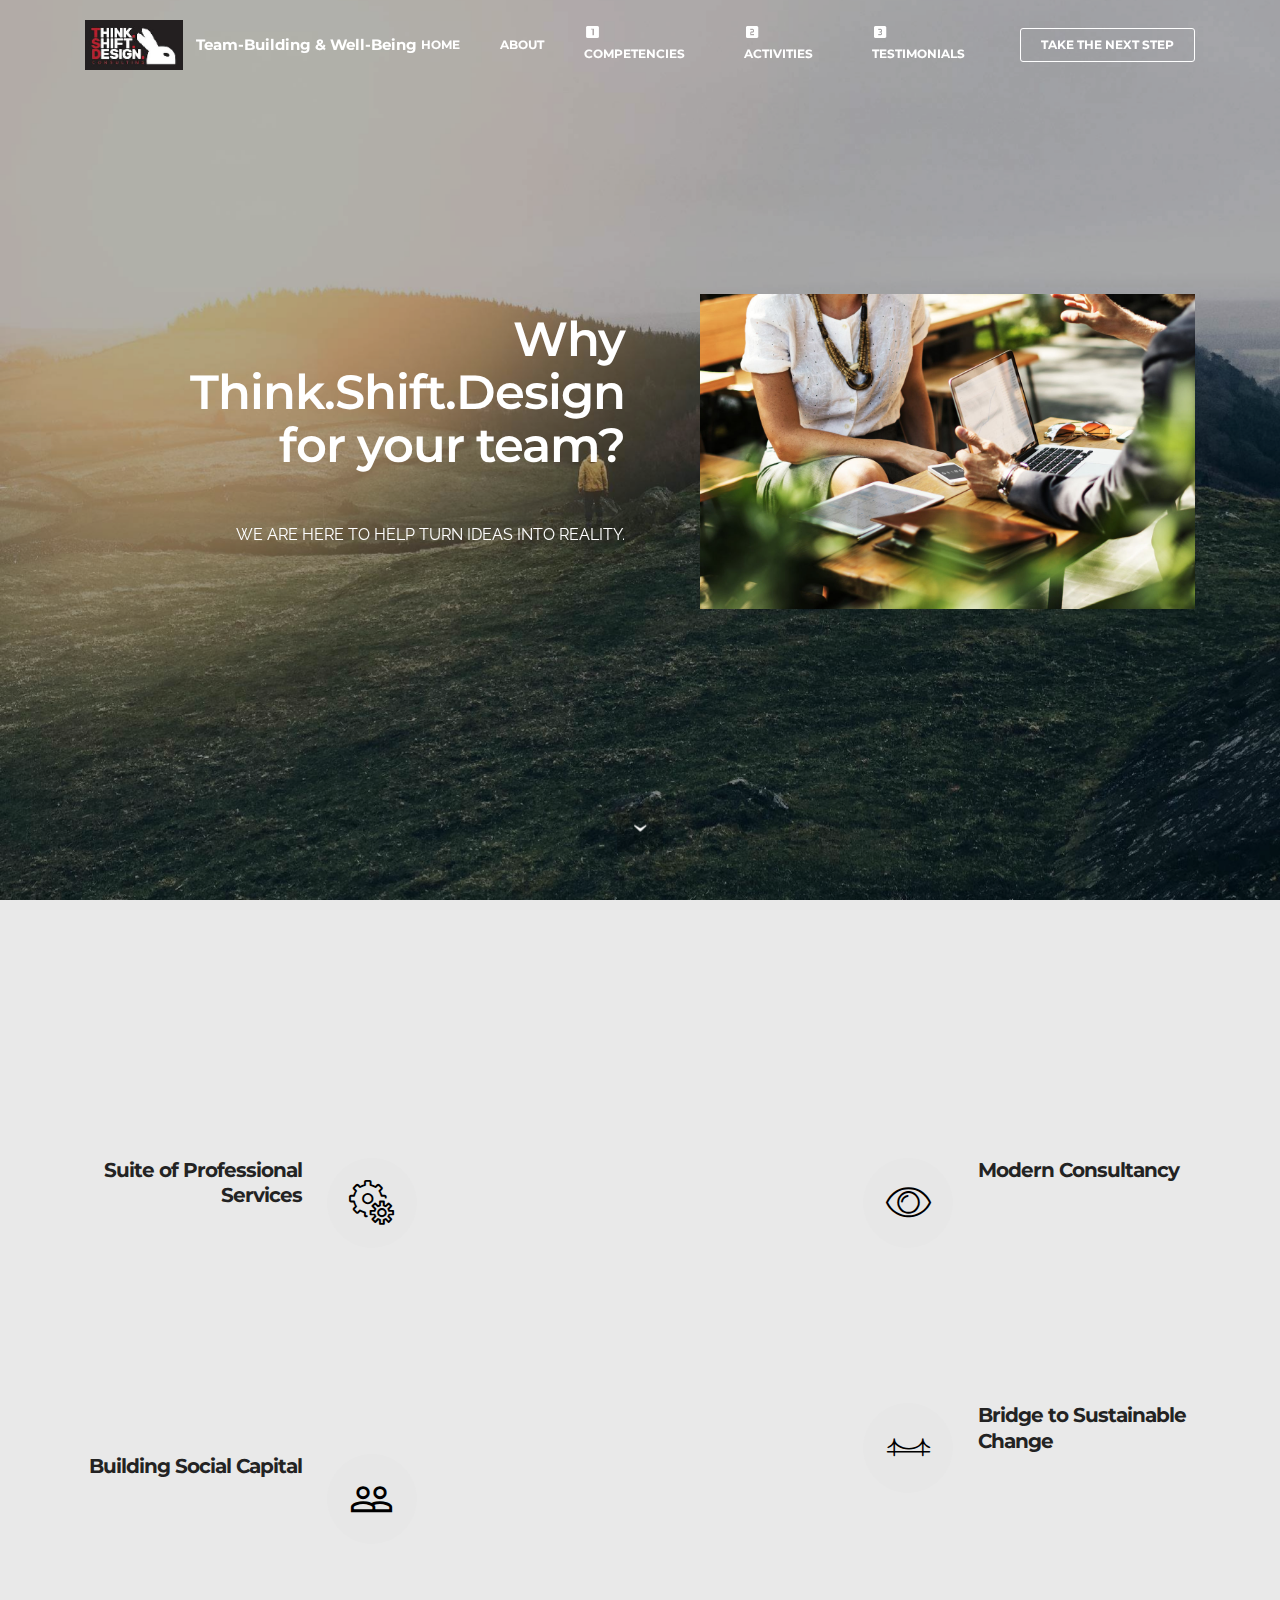
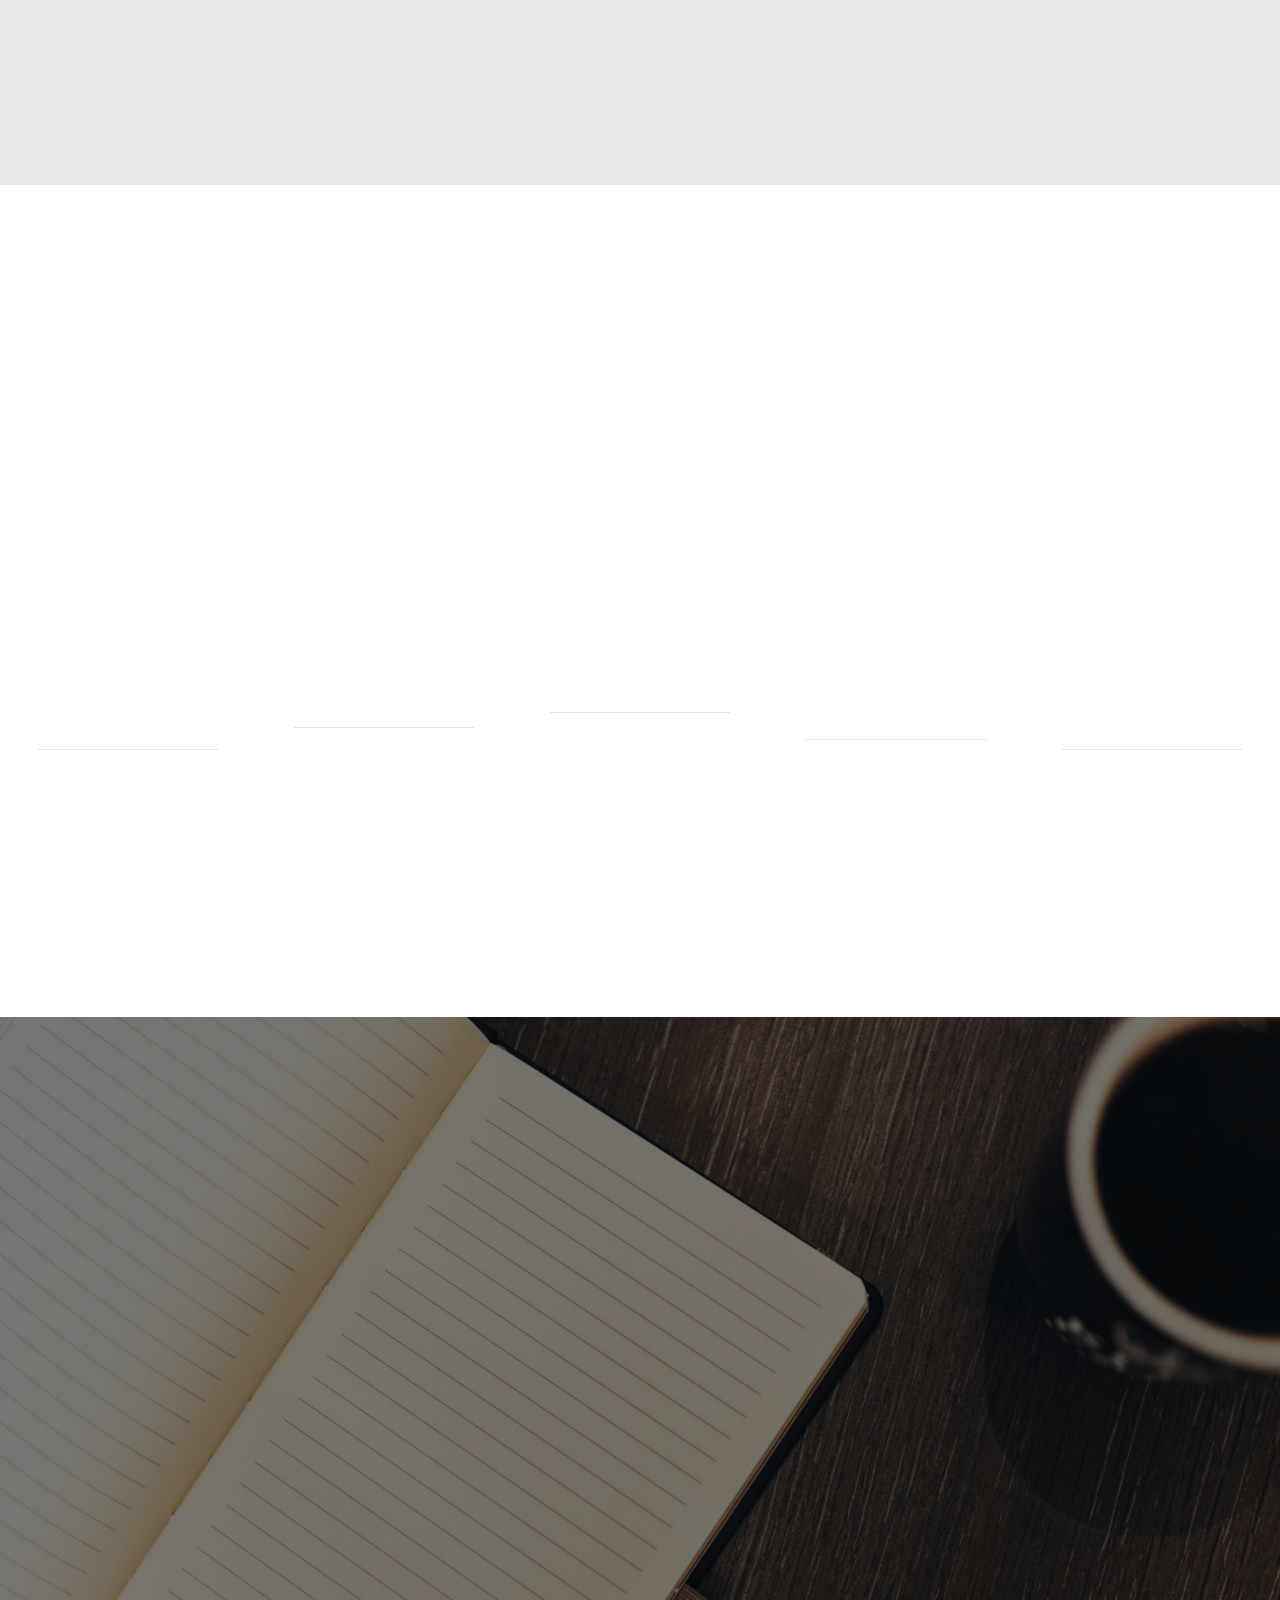
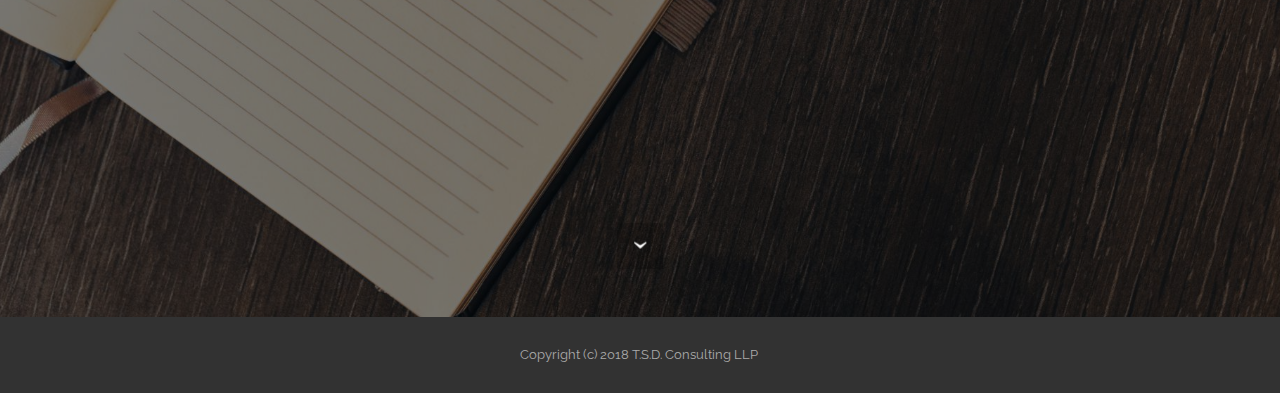
==== about.html @ 6da204c2 "First Draft" ====
<!DOCTYPE html>
<html >
<head>
  <!-- Site made with Mobirise Website Builder v4.8.1, https://mobirise.com -->
  <meta charset="UTF-8">
  <meta http-equiv="X-UA-Compatible" content="IE=edge">
  <meta name="generator" content="Mobirise v4.8.1, mobirise.com">
  <meta name="viewport" content="width=device-width, initial-scale=1, minimum-scale=1">
  <link rel="shortcut icon" href="assets/images/tsd-logo-06-black-251x128.jpg" type="image/x-icon">
  <meta name="description" content="Web Page Generator Description">
  <title>About</title>
  <link rel="stylesheet" href="https://fonts.googleapis.com/css?family=Montserrat:400,700">
  <link rel="stylesheet" href="https://fonts.googleapis.com/css?family=Raleway:100,100i,200,200i,300,300i,400,400i,500,500i,600,600i,700,700i,800,800i,900,900i">
  <link rel="stylesheet" href="https://fonts.googleapis.com/css?family=Lora:400,700,400italic,700italic&subset=latin">
  <link rel="stylesheet" href="assets/icons-mind/style.css">
  <link rel="stylesheet" href="assets/bootstrap-material-design-font/css/material.css">
  <link rel="stylesheet" href="assets/web/assets/mobirise-icons/mobirise-icons.css">
  <link rel="stylesheet" href="assets/tether/tether.min.css">
  <link rel="stylesheet" href="assets/bootstrap/css/bootstrap.min.css">
  <link rel="stylesheet" href="assets/animate.css/animate.min.css">
  <link rel="stylesheet" href="assets/socicon/css/styles.css">
  <link rel="stylesheet" href="assets/dropdown/css/style.css">
  <link rel="stylesheet" href="assets/mobirise3-blocks-plugin/css/style.css">
  <link rel="stylesheet" href="assets/theme/css/style.css">
  <link rel="stylesheet" href="assets/mobirise/css/mbr-additional.css" type="text/css">
  
  
  
</head>
<body>

<!-- Google Analytics -->
<script>
  (function(i,s,o,g,r,a,m){i['GoogleAnalyticsObject']=r;i[r]=i[r]||function(){
  (i[r].q=i[r].q||[]).push(arguments)},i[r].l=1*new Date();a=s.createElement(o),
  m=s.getElementsByTagName(o)[0];a.async=1;a.src=g;m.parentNode.insertBefore(a,m)
  })(window,document,'script','https://www.google-analytics.com/analytics.js','ga');

  ga('create', 'UA-85446248-3', 'auto');
  ga('send', 'pageview');

</script>
<!-- /Google Analytics -->


  <section id="menu-18" data-rv-view="54">

    <nav class="navbar navbar-dropdown transparent navbar-fixed-top bg-color">
        <div class="container">

            <div class="mbr-table">
                <div class="mbr-table-cell">

                    <div class="navbar-brand">
                        <a href="http://www.thinkshiftdesign.com" target="_blank" class="navbar-logo"><img src="assets/images/tsd-logo-06-black-251x128.jpg" alt="Mobirise"></a>
                        <a class="navbar-caption" href="http://www.thinkshiftdesign.com" target="_blank">Team-Building &amp; Well-Being</a>
                    </div>

                </div>
                <div class="mbr-table-cell">

                    <button class="navbar-toggler pull-xs-right hidden-md-up" type="button" data-toggle="collapse" data-target="#exCollapsingNavbar">
                        <div class="hamburger-icon"></div>
                    </button>

                    <ul class="nav-dropdown collapse pull-xs-right nav navbar-nav navbar-toggleable-sm" id="exCollapsingNavbar"><li class="nav-item"><a class="nav-link link" href="index.html#content8-0">HOME</a></li><li class="nav-item"><a class="nav-link link" href="index.html#msg-box3-6" aria-expanded="false">ABOUT</a></li><li class="nav-item dropdown"><a class="nav-link link" href="index.html#header3-2" aria-expanded="false"><span class="mdi-image-looks-one mbr-iconfont mbr-iconfont-btn"></span>COMPETENCIES</a></li><li class="nav-item"><a class="nav-link link" href="index.html#msg-box3-6" aria-expanded="false"><span class="mdi-image-looks-two mbr-iconfont mbr-iconfont-btn"></span>ACTIVITIES</a></li><li class="nav-item"><a class="nav-link link" href="page5.html" aria-expanded="false"><span class="mdi-image-looks-3 mbr-iconfont mbr-iconfont-btn"></span>TESTIMONIALS</a></li><li class="nav-item nav-btn"><a class="nav-link btn btn-white btn-white-outline" href="index.html#form1-7">TAKE THE NEXT STEP</a></li></ul>
                    <button hidden="" class="navbar-toggler navbar-close" type="button" data-toggle="collapse" data-target="#exCollapsingNavbar">
                        <div class="close-icon"></div>
                    </button>

                </div>
            </div>

        </div>
    </nav>

</section>

<section class="engine"><a href="https://mobiri.se/j">website templates</a></section><section class="mbr-section mbr-section-hero mbr-section-full header2 mbr-parallax-background mbr-after-navbar" id="header2-1m" data-rv-view="33" style="background-image: url(assets/images/landscape.jpg);">

    <div class="mbr-overlay" style="opacity: 0.3; background-color: rgb(0, 0, 0);">
    </div>

    <div class="mbr-table mbr-table-full">
        <div class="mbr-table-cell">

            <div class="container">
                <div class="mbr-section row">
                    <div class="mbr-table-md-up">
                        
                        
                        

                        <div class="mbr-table-cell col-md-5 content-size text-xs-center text-md-right">

                            <h3 class="mbr-section-title display-2">Why Think.Shift.Design <br>for your team?</h3>

                            <div class="mbr-section-text">
                                <p><br>WE ARE HERE TO HELP TURN IDEAS INTO REALITY.<br><br></p>
                            </div>

                            

                        </div>
                        <div class="mbr-table-cell mbr-valign-top mbr-left-padding-md-up col-md-7 image-size" style="width: 50%;">
                            <div class="mbr-figure"><img src="assets/images/mbr-1400x890.jpg"></div>
                        </div>

                    </div>
                </div>
            </div>

        </div>
    </div>

    <div class="mbr-arrow mbr-arrow-floating hidden-sm-down" aria-hidden="true"><a href="#extFeatures8-1j"><i class="mbr-arrow-icon"></i></a></div>

</section>

<section class="mbr-cards features6 icons mbr-section" id="extFeatures8-1j" data-rv-view="36" style="background-color: rgb(233, 233, 233); padding-top: 120px; padding-bottom: 120px;">

    

    <div class="mbr-section mbr-section-nopadding">
        <div class="container">
            <div class="row">
                <div class="col-xs-12 text-xs-center">

                    <h3 class="mbr-section-title display-2">Who We Are and What We Do</h3>

                    

                </div>
            </div>
        </div>
    </div>


    <div class="icon-features">
        <div class="features6-container container">
            <div class="features-left col-xl-4">

                <div class="features-box">
                    <div class="content">

                        <div class="feature-title">Suite of Professional Services</div>

                        <small class="feature-subtitle">Creative and intelligent solutions</small>

                        <p class="description">From corporate training to project management to speaking engagements to advisory services to team building days, we're here to work with you to create the right environment for positive change.&nbsp;</p>

                    </div>

                    <div class="icon-right"><span class="mbri-setting mbr-iconfont-features6" style="color: rgb(0, 0, 0);"></span></div>

                </div>

                <div class="features-box last">
                    <div class="content">

                        <div class="feature-title">Building Social Capital</div>

                        <small class="feature-subtitle">Collective wisdom begets success</small>

                        <p class="description">People are any team's best resource, and we champion team competencies by crowd-sourcing thinker-practitioners and subject matter expoerts across disciplines to provide clients with the best experience.</p>

                    </div>
                    <div class="icon-right"><span class="mdi-social-people-outline mbr-iconfont-features6" style="color: rgb(0, 0, 0);"></span></div>

                </div>

            </div>


            <div class="col-xl-4 image"><img src="assets/images/mbr-1920x1376.jpg" class="central-image"></div>


            <div class="features-right col-xl-4">

                <div class="features-box">

                    <div class="icon-left"><span class="mbri-preview mbr-iconfont-features6" style="color: rgb(0, 0, 0);"></span></div>

                    <div class="content">

                        <div class="feature-title">Modern Consultancy</div>

                        <small class="feature-subtitle">We do it differently (and better).</small>

                        <p class="description">We combine project management with subject matter mastery, co-operative principles and a unique perspective that produces flexible, synergystic, out-of-the-box problem solving.&nbsp;</p>

                    </div>
                </div>

                <div class="features-box last">

                    <div class="icon-left"><span class="imind-bridge mbr-iconfont-features6" style="color: rgb(0, 0, 0);"></span></div>

                    <div class="content">

                        <div class="feature-title">Bridge to Sustainable Change</div>

                        <small class="feature-subtitle">Designing and Embracing the future</small>

                        <p class="description">We help clients identify what needs to be improved, ready the team for what lies ahead, guide the team through the journey, and equip stakeholders with skills to continue hitting targets and making meaning.</p>

                    </div>
                </div>

            </div>
        </div>
    </div>
</section>

<section class="mbr-cards mbr-section extFeatures" id="extFeatures9-1i" data-rv-view="41" style="background-color: rgb(255, 255, 255); padding-top: 80px; padding-bottom: 80px;">

    

    <div class="mbr-section mbr-section-nopadding">
        <div class="container">
            <div class="row">
                <div class="col-xs-12 text-xs-center title-wrap">

                    <h3 class="mbr-section-title display-2">OUR TEAM</h3>

                    <small class="mbr-section-subtitle">Our facilitators are experienced, confident, empathetic and ready to build a genuine connection with your team.<br>P.S. They do both fun and serious!</small>

                </div>
            </div>
        </div>
    </div>

    <div class="mbr-cards-row row">
        <div class="mbr-cards-col col-xs-12 col-lg-2">
            <div class="container">
                <div class="card cart-block">
                    <div class="feature-img"><img src="assets/images/mbr-1-600x600.jpg" class="card-img-top"></div>
                    <div class="card-block">
                       <h4 class="feature-title">Joshua Wong</h4>
                       <h5 class="feature-subtitle">People Energiser</h5>
                       <div class="delimiter"></div>
                       <p class="feature-text">Joshua enjoys coffee and genuine interaction, and spends much of his time helping others communicate and create better. He believes that every team has potential just waiting to be unlocked and realised.&nbsp;</p>
                       
                    </div>
                </div>
            </div>
        </div>
        <div class="mbr-cards-col col-xs-12 col-lg-2">
            <div class="container">
                <div class="card cart-block">
                    <div class="feature-img"><img src="assets/images/mbr-600x483.jpg" class="card-img-top"></div>
                    <div class="card-block">
                        <h4 class="feature-title">Aldrin Tee</h4>
                        <h5 class="feature-subtitle">Ideas Man</h5>
                       <div class="delimiter"></div>
                        <p class="feature-text">Aldrin is a serial entrepreneur with diverse interests in OD and PD, carpentry, sailing and IT. He is our go-to man for strategic plans and zany ideas that will ensure your team building event is a success.</p>
                        
                    </div>
                </div>
            </div>
        </div>
        <div class="mbr-cards-col col-xs-12 col-lg-2">
            <div class="container">
                    <div class="card cart-block">
                        <div class="feature-img"><img src="assets/images/mbr-600x399.jpg" class="card-img-top"></div>
                        <div class="card-block">
                            <h4 class="feature-title">Tom Lim</h4>
                            <h5 class="feature-subtitle">Training Guru</h5>
                       <div class="delimiter"></div>
                            <p class="feature-text">Tom brings to the table his professionalism, dedication and gungho attitude. His deep and broad training experiences and qualifications means your team's journey is guaranteed to be memorable and filled with takeaways.&nbsp;</p>
                            
                        </div>
                    </div>
                </div>
        </div>
        <div class="mbr-cards-col col-xs-12 col-lg-2">
            <div class="container">
                <div class="card cart-block">
                    <div class="feature-img"><img src="assets/images/mbr-600x544.jpg" class="card-img-top"></div>
                    <div class="card-block">
                        <h4 class="feature-title">Nicole Q</h4>
                        <h5 class="feature-subtitle">Can-do Wizard</h5>
                       <div class="delimiter"></div>
                        <p class="feature-text">Nicole loves learning, and has interests in almost every field under the sun. She brings a unique sense of humour and perspective to team building, Ask her about coding, baking or curriculum planning.&nbsp;</p>
                        
                    </div>
                </div>
            </div>
        </div>
        <div class="mbr-cards-col col-xs-12 col-lg-2">
            <div class="container">
                <div class="card cart-block">
                    <div class="feature-img"><img src="assets/images/mbr-600x600.jpg" class="card-img-top"></div>
                    <div class="card-block">
                        <h4 class="feature-title">Li Neng</h4>
                        <h5 class="feature-subtitle">Happiness Designer</h5>
                       <div class="delimiter"></div>
                        <p class="feature-text">Li Neng enjoys working with all age groups in the field of creative arts and communication. She is a widely-travelled problem-solver who is continually inspired to build richer, more positive teams and tribes.&nbsp;</p>
                        
                    </div>
                </div>
            </div>
        </div>
        
    </div>
</section>

<section class="mbr-section mbr-section-hero mbr-section-full extHeader9" id="extHeader9-1k" data-rv-view="44" style="background-image: url(assets/images/img-extheader9-bg.jpg);">

    <div class="mbr-overlay" style="opacity: 0.5; background-color: rgb(0, 0, 0);">
    </div>

    <div class="mbr-table mbr-table-full">
        <div class="mbr-table-cell">

            <div class="container">
                <div class="mbr-section row">
                    <div class="mbr-table-md-up">
                        
                        
                        

                        <div class="mbr-table-cell mbr-right-padding-md-up col-md-7 text-xs-center text-md-right">

                            <h3 class="mbr-section-title display-2">We'd Love to Help!</h3>

                            <div class="mbr-section-text lead">
                                <p>If you're looking for someone to plan, manage and faciliate your next team building event, you've come to the right place!<br> <br>Choose from our current line of products and services, or speak with us to customise events and activites that prefectly suit your organisation's needs. &nbsp;</p>
                            </div>

                            

                        </div>
                        <div class="form-table mbr-valign-top col-md-12  formblock" data-form-type="formoid">
                            <h4 class="mbr-section-title display-2 form-title">Contact Form</h4>
                            <div data-form-alert="true">
                                <div hidden="" data-form-alert-success="true" class="alert alert-form alert-success text-xs-center">Thanks for filling out form!</div>
                            </div>
                            <form action="https://mobirise.com/" method="post" data-form-title="We'd Love to Help!">
                                <input type="hidden" value="nyyBLgYYGBoz+dkImlyu3sWBK5vjXG/DRumCUt5zM+w+BLOO34mDGaEpWFwGjltIftYzLitSatugkrJlL3iXd/nAdMPHiyYQpkZZ3ECvTfB4MfdrilayfKIrTD6fg4jX" data-form-email="true">

                                    <div class="col-xs-12">
                                         <input type="text" class="form-control" name="name" required="" data-form-field="Name" placeholder="Name*">
                                    </div>

                                    <div class="col-xs-12"> 
                                         <input type="text" class="form-control" name="email" required="" data-form-field="Email" placeholder="Email*">    
                                    </div>

                                    <div class="col-xs-12">
                                         <input type="text" class="form-control" name="phone" required="" data-form-field="Phone" placeholder="Phone*">
                                    </div>

                                    <div class="col-xs-12">
                                        <textarea class="form-control" name="message" rows="7" data-form-field="Message" style="resize:none" placeholder="Message"></textarea>
                                    </div>
                                <div class="col-xs-12" style="margin-top: 10px; text-align: center"><button type="submit" class="btn btn-primary">GET IN TOUCH!</button></div>
                                <div><p class="display-2 form-subtitle">Thank you for your message, our team will contact you shortly.&nbsp;</p></div>
                            <span class="gdpr-block covert"><label><input type="checkbox" name="gdpr" id="gdpr-input" required="">By continiung you agree to our <a href="terms.html">Terms of Service</a> and <a href="policy.html">Privacy Policy</a>.</label></span></form>
                        </div>

                    </div>
                </div>
            </div>

        </div>
    </div>

    <div class="mbr-arrow mbr-arrow-floating hidden-sm-down" aria-hidden="true"><a href="#next"><i class="mbr-arrow-icon"></i></a></div>

</section>

<footer class="mbr-small-footer mbr-section mbr-section-nopadding" id="footer1-1f" data-rv-view="39" style="background-color: rgb(50, 50, 50); padding-top: 1.75rem; padding-bottom: 1.75rem;">
    
    <div class="container text-xs-center">
        <p>Copyright (c) 2018 T.S.D. Consulting LLP&nbsp;</p>
    </div>
</footer>


  <script src="assets/web/assets/jquery/jquery.min.js"></script>
  <script src="assets/tether/tether.min.js"></script>
  <script src="assets/bootstrap/js/bootstrap.min.js"></script>
  <script src="assets/viewport-checker/jquery.viewportchecker.js"></script>
  <script src="assets/dropdown/js/script.min.js"></script>
  <script src="assets/touch-swipe/jquery.touch-swipe.min.js"></script>
  <script src="assets/smooth-scroll/smooth-scroll.js"></script>
  <script src="assets/jarallax/jarallax.js"></script>
  <script src="assets/mobirise3-blocks-plugin/js/script.js"></script>
  <script src="assets/theme/js/script.js"></script>
  <script src="assets/formoid/formoid.min.js"></script>
  
  
  <input name="animation" type="hidden">
  </body>
</html>
---- assets/icons-mind/style.css ----
@font-face {
	font-family: 'iconsMind';
	src:url('fonts/icon-mind.eot?-rdmvgc');
	src:url('fonts/icons-mind.eot?#iefix-rdmvgc') format('embedded-opentype'),
		url('fonts/icons-mind.woff?-rdmvgc') format('woff'),
		url('fonts/icons-mind.ttf?-rdmvgc') format('truetype'),
		url('fonts/icons-mind.svg?-rdmvgc#icons-mind') format('svg');
	font-weight: normal;
	font-style: normal;
}

[class^="imind-"], [class*=" imind-"] {
	font-family: 'iconsMind' !important;
	speak: none;
	font-style: normal;
	font-weight: normal;
	font-variant: normal;
	text-transform: none;
	line-height: 1;

	/* Better Font Rendering =========== */
	-webkit-font-smoothing: antialiased;
	-moz-osx-font-smoothing: grayscale;
}

.imind-a-z:before {
	content: "\e600";
}
.imind-aa:before {
	content: "\e601";
}
.imind-add-bag:before {
	content: "\e602";
}
.imind-add-basket:before {
	content: "\e603";
}
.imind-add-cart:before {
	content: "\e604";
}
.imind-add-file:before {
	content: "\e605";
}
.imind-add-spaceafterparagraph:before {
	content: "\e606";
}
.imind-add-spacebeforeparagraph:before {
	content: "\e607";
}
.imind-add-user:before {
	content: "\e608";
}
.imind-add-userstar:before {
	content: "\e609";
}
.imind-add-window:before {
	content: "\e60a";
}
.imind-add:before {
	content: "\e60b";
}
.imind-address-book:before {
	content: "\e60c";
}
.imind-address-book2:before {
	content: "\e60d";
}
.imind-administrator:before {
	content: "\e60e";
}
.imind-aerobics-2:before {
	content: "\e60f";
}
.imind-aerobics-3:before {
	content: "\e610";
}
.imind-aerobics:before {
	content: "\e611";
}
.imind-affiliate:before {
	content: "\e612";
}
.imind-aim:before {
	content: "\e613";
}
.imind-air-balloon:before {
	content: "\e614";
}
.imind-airbrush:before {
	content: "\e615";
}
.imind-airship:before {
	content: "\e616";
}
.imind-alarm-clock:before {
	content: "\e617";
}
.imind-alarm-clock2:before {
	content: "\e618";
}
.imind-alarm:before {
	content: "\e619";
}
.imind-alien-2:before {
	content: "\e61a";
}
.imind-alien:before {
	content: "\e61b";
}
.imind-aligator:before {
	content: "\e61c";
}
.imind-align-center:before {
	content: "\e61d";
}
.imind-align-justifyall:before {
	content: "\e61e";
}
.imind-align-justifycenter:before {
	content: "\e61f";
}
.imind-align-justifyleft:before {
	content: "\e620";
}
.imind-align-justifyright:before {
	content: "\e621";
}
.imind-align-left:before {
	content: "\e622";
}
.imind-align-right:before {
	content: "\e623";
}
.imind-alpha:before {
	content: "\e624";
}
.imind-ambulance:before {
	content: "\e625";
}
.imind-amx:before {
	content: "\e626";
}
.imind-anchor-2:before {
	content: "\e627";
}
.imind-anchor:before {
	content: "\e628";
}
.imind-android-store:before {
	content: "\e629";
}
.imind-android:before {
	content: "\e62a";
}
.imind-angel-smiley:before {
	content: "\e62b";
}
.imind-angel:before {
	content: "\e62c";
}
.imind-angry:before {
	content: "\e62d";
}
.imind-apple-bite:before {
	content: "\e62e";
}
.imind-apple-store:before {
	content: "\e62f";
}
.imind-apple:before {
	content: "\e630";
}
.imind-approved-window:before {
	content: "\e631";
}
.imind-aquarius-2:before {
	content: "\e632";
}
.imind-aquarius:before {
	content: "\e633";
}
.imind-archery-2:before {
	content: "\e634";
}
.imind-archery:before {
	content: "\e635";
}
.imind-argentina:before {
	content: "\e636";
}
.imind-aries-2:before {
	content: "\e637";
}
.imind-aries:before {
	content: "\e638";
}
.imind-army-key:before {
	content: "\e639";
}
.imind-arrow-around:before {
	content: "\e63a";
}
.imind-arrow-back3:before {
	content: "\e63b";
}
.imind-arrow-back:before {
	content: "\e63c";
}
.imind-arrow-back2:before {
	content: "\e63d";
}
.imind-arrow-barrier:before {
	content: "\e63e";
}
.imind-arrow-circle:before {
	content: "\e63f";
}
.imind-arrow-cross:before {
	content: "\e640";
}
.imind-arrow-down:before {
	content: "\e641";
}
.imind-arrow-down2:before {
	content: "\e642";
}
.imind-arrow-down3:before {
	content: "\e643";
}
.imind-arrow-downincircle:before {
	content: "\e644";
}
.imind-arrow-fork:before {
	content: "\e645";
}
.imind-arrow-forward:before {
	content: "\e646";
}
.imind-arrow-forward2:before {
	content: "\e647";
}
.imind-arrow-from:before {
	content: "\e648";
}
.imind-arrow-inside:before {
	content: "\e649";
}
.imind-arrow-inside45:before {
	content: "\e64a";
}
.imind-arrow-insidegap:before {
	content: "\e64b";
}
.imind-arrow-insidegap45:before {
	content: "\e64c";
}
.imind-arrow-into:before {
	content: "\e64d";
}
.imind-arrow-join:before {
	content: "\e64e";
}
.imind-arrow-junction:before {
	content: "\e64f";
}
.imind-arrow-left:before {
	content: "\e650";
}
.imind-arrow-left2:before {
	content: "\e651";
}
.imind-arrow-leftincircle:before {
	content: "\e652";
}
.imind-arrow-loop:before {
	content: "\e653";
}
.imind-arrow-merge:before {
	content: "\e654";
}
.imind-arrow-mix:before {
	content: "\e655";
}
.imind-arrow-next:before {
	content: "\e656";
}
.imind-arrow-outleft:before {
	content: "\e657";
}
.imind-arrow-outright:before {
	content: "\e658";
}
.imind-arrow-outside:before {
	content: "\e659";
}
.imind-arrow-outside45:before {
	content: "\e65a";
}
.imind-arrow-outsidegap:before {
	content: "\e65b";
}
.imind-arrow-outsidegap45:before {
	content: "\e65c";
}
.imind-arrow-over:before {
	content: "\e65d";
}
.imind-arrow-refresh:before {
	content: "\e65e";
}
.imind-arrow-refresh2:before {
	content: "\e65f";
}
.imind-arrow-right:before {
	content: "\e660";
}
.imind-arrow-right2:before {
	content: "\e661";
}
.imind-arrow-rightincircle:before {
	content: "\e662";
}
.imind-arrow-shuffle:before {
	content: "\e663";
}
.imind-arrow-squiggly:before {
	content: "\e664";
}
.imind-arrow-through:before {
	content: "\e665";
}
.imind-arrow-to:before {
	content: "\e666";
}
.imind-arrow-turnleft:before {
	content: "\e667";
}
.imind-arrow-turnright:before {
	content: "\e668";
}
.imind-arrow-up:before {
	content: "\e669";
}
.imind-arrow-up2:before {
	content: "\e66a";
}
.imind-arrow-up3:before {
	content: "\e66b";
}
.imind-arrow-upincircle:before {
	content: "\e66c";
}
.imind-arrow-xleft:before {
	content: "\e66d";
}
.imind-arrow-xright:before {
	content: "\e66e";
}
.imind-ask:before {
	content: "\e66f";
}
.imind-assistant:before {
	content: "\e670";
}
.imind-astronaut:before {
	content: "\e671";
}
.imind-at-sign:before {
	content: "\e672";
}
.imind-atm:before {
	content: "\e673";
}
.imind-atom:before {
	content: "\e674";
}
.imind-audio:before {
	content: "\e675";
}
.imind-auto-flash:before {
	content: "\e676";
}
.imind-autumn:before {
	content: "\e677";
}
.imind-baby-clothes:before {
	content: "\e678";
}
.imind-baby-clothes2:before {
	content: "\e679";
}
.imind-baby-cry:before {
	content: "\e67a";
}
.imind-baby:before {
	content: "\e67b";
}
.imind-back2:before {
	content: "\e67c";
}
.imind-back-media:before {
	content: "\e67d";
}
.imind-back-music:before {
	content: "\e67e";
}
.imind-back:before {
	content: "\e67f";
}
.imind-background:before {
	content: "\e680";
}
.imind-bacteria:before {
	content: "\e681";
}
.imind-bag-coins:before {
	content: "\e682";
}
.imind-bag-items:before {
	content: "\e683";
}
.imind-bag-quantity:before {
	content: "\e684";
}
.imind-bag:before {
	content: "\e685";
}
.imind-bakelite:before {
	content: "\e686";
}
.imind-ballet-shoes:before {
	content: "\e687";
}
.imind-balloon:before {
	content: "\e688";
}
.imind-banana:before {
	content: "\e689";
}
.imind-band-aid:before {
	content: "\e68a";
}
.imind-bank:before {
	content: "\e68b";
}
.imind-bar-chart:before {
	content: "\e68c";
}
.imind-bar-chart2:before {
	content: "\e68d";
}
.imind-bar-chart3:before {
	content: "\e68e";
}
.imind-bar-chart4:before {
	content: "\e68f";
}
.imind-bar-chart5:before {
	content: "\e690";
}
.imind-bar-code:before {
	content: "\e691";
}
.imind-barricade-2:before {
	content: "\e692";
}
.imind-barricade:before {
	content: "\e693";
}
.imind-baseball:before {
	content: "\e694";
}
.imind-basket-ball:before {
	content: "\e695";
}
.imind-basket-coins:before {
	content: "\e696";
}
.imind-basket-items:before {
	content: "\e697";
}
.imind-basket-quantity:before {
	content: "\e698";
}
.imind-bat-2:before {
	content: "\e699";
}
.imind-bat:before {
	content: "\e69a";
}
.imind-bathrobe:before {
	content: "\e69b";
}
.imind-batman-mask:before {
	content: "\e69c";
}
.imind-battery-0:before {
	content: "\e69d";
}
.imind-battery-25:before {
	content: "\e69e";
}
.imind-battery-50:before {
	content: "\e69f";
}
.imind-battery-75:before {
	content: "\e6a0";
}
.imind-battery-100:before {
	content: "\e6a1";
}
.imind-battery-charge:before {
	content: "\e6a2";
}
.imind-bear:before {
	content: "\e6a3";
}
.imind-beard-2:before {
	content: "\e6a4";
}
.imind-beard-3:before {
	content: "\e6a5";
}
.imind-beard:before {
	content: "\e6a6";
}
.imind-bebo:before {
	content: "\e6a7";
}
.imind-bee:before {
	content: "\e6a8";
}
.imind-beer-glass:before {
	content: "\e6a9";
}
.imind-beer:before {
	content: "\e6aa";
}
.imind-bell-2:before {
	content: "\e6ab";
}
.imind-bell:before {
	content: "\e6ac";
}
.imind-belt-2:before {
	content: "\e6ad";
}
.imind-belt-3:before {
	content: "\e6ae";
}
.imind-belt:before {
	content: "\e6af";
}
.imind-berlin-tower:before {
	content: "\e6b0";
}
.imind-beta:before {
	content: "\e6b1";
}
.imind-betvibes:before {
	content: "\e6b2";
}
.imind-bicycle-2:before {
	content: "\e6b3";
}
.imind-bicycle-3:before {
	content: "\e6b4";
}
.imind-bicycle:before {
	content: "\e6b5";
}
.imind-big-bang:before {
	content: "\e6b6";
}
.imind-big-data:before {
	content: "\e6b7";
}
.imind-bike-helmet:before {
	content: "\e6b8";
}
.imind-bikini:before {
	content: "\e6b9";
}
.imind-bilk-bottle2:before {
	content: "\e6ba";
}
.imind-billing:before {
	content: "\e6bb";
}
.imind-bing:before {
	content: "\e6bc";
}
.imind-binocular:before {
	content: "\e6bd";
}
.imind-bio-hazard:before {
	content: "\e6be";
}
.imind-biotech:before {
	content: "\e6bf";
}
.imind-bird-deliveringletter:before {
	content: "\e6c0";
}
.imind-bird:before {
	content: "\e6c1";
}
.imind-birthday-cake:before {
	content: "\e6c2";
}
.imind-bisexual:before {
	content: "\e6c3";
}
.imind-bishop:before {
	content: "\e6c4";
}
.imind-bitcoin:before {
	content: "\e6c5";
}
.imind-black-cat:before {
	content: "\e6c6";
}
.imind-blackboard:before {
	content: "\e6c7";
}
.imind-blinklist:before {
	content: "\e6c8";
}
.imind-block-cloud:before {
	content: "\e6c9";
}
.imind-block-window:before {
	content: "\e6ca";
}
.imind-blogger:before {
	content: "\e6cb";
}
.imind-blood:before {
	content: "\e6cc";
}
.imind-blouse:before {
	content: "\e6cd";
}
.imind-blueprint:before {
	content: "\e6ce";
}
.imind-board:before {
	content: "\e6cf";
}
.imind-bodybuilding:before {
	content: "\e6d0";
}
.imind-bold-text:before {
	content: "\e6d1";
}
.imind-bone:before {
	content: "\e6d2";
}
.imind-bones:before {
	content: "\e6d3";
}
.imind-book:before {
	content: "\e6d4";
}
.imind-bookmark:before {
	content: "\e6d5";
}
.imind-books-2:before {
	content: "\e6d6";
}
.imind-books:before {
	content: "\e6d7";
}
.imind-boom:before {
	content: "\e6d8";
}
.imind-boot-2:before {
	content: "\e6d9";
}
.imind-boot:before {
	content: "\e6da";
}
.imind-bottom-totop:before {
	content: "\e6db";
}
.imind-bow-2:before {
	content: "\e6dc";
}
.imind-bow-3:before {
	content: "\e6dd";
}
.imind-bow-4:before {
	content: "\e6de";
}
.imind-bow-5:before {
	content: "\e6df";
}
.imind-bow-6:before {
	content: "\e6e0";
}
.imind-bow:before {
	content: "\e6e1";
}
.imind-bowling-2:before {
	content: "\e6e2";
}
.imind-bowling:before {
	content: "\e6e3";
}
.imind-box2:before {
	content: "\e6e4";
}
.imind-box-close:before {
	content: "\e6e5";
}
.imind-box-full:before {
	content: "\e6e6";
}
.imind-box-open:before {
	content: "\e6e7";
}
.imind-box-withfolders:before {
	content: "\e6e8";
}
.imind-box:before {
	content: "\e6e9";
}
.imind-boy:before {
	content: "\e6ea";
}
.imind-bra:before {
	content: "\e6eb";
}
.imind-brain-2:before {
	content: "\e6ec";
}
.imind-brain-3:before {
	content: "\e6ed";
}
.imind-brain:before {
	content: "\e6ee";
}
.imind-brazil:before {
	content: "\e6ef";
}
.imind-bread-2:before {
	content: "\e6f0";
}
.imind-bread:before {
	content: "\e6f1";
}
.imind-bridge:before {
	content: "\e6f2";
}
.imind-brightkite:before {
	content: "\e6f3";
}
.imind-broke-link2:before {
	content: "\e6f4";
}
.imind-broken-link:before {
	content: "\e6f5";
}
.imind-broom:before {
	content: "\e6f6";
}
.imind-brush:before {
	content: "\e6f7";
}
.imind-bucket:before {
	content: "\e6f8";
}
.imind-bug:before {
	content: "\e6f9";
}
.imind-building:before {
	content: "\e6fa";
}
.imind-bulleted-list:before {
	content: "\e6fb";
}
.imind-bus-2:before {
	content: "\e6fc";
}
.imind-bus:before {
	content: "\e6fd";
}
.imind-business-man:before {
	content: "\e6fe";
}
.imind-business-manwoman:before {
	content: "\e6ff";
}
.imind-business-mens:before {
	content: "\e700";
}
.imind-business-woman:before {
	content: "\e701";
}
.imind-butterfly:before {
	content: "\e702";
}
.imind-button:before {
	content: "\e703";
}
.imind-cable-car:before {
	content: "\e704";
}
.imind-cake:before {
	content: "\e705";
}
.imind-calculator-2:before {
	content: "\e706";
}
.imind-calculator-3:before {
	content: "\e707";
}
.imind-calculator:before {
	content: "\e708";
}
.imind-calendar-2:before {
	content: "\e709";
}
.imind-calendar-3:before {
	content: "\e70a";
}
.imind-calendar-4:before {
	content: "\e70b";
}
.imind-calendar-clock:before {
	content: "\e70c";
}
.imind-calendar:before {
	content: "\e70d";
}
.imind-camel:before {
	content: "\e70e";
}
.imind-camera-2:before {
	content: "\e70f";
}
.imind-camera-3:before {
	content: "\e710";
}
.imind-camera-4:before {
	content: "\e711";
}
.imind-camera-5:before {
	content: "\e712";
}
.imind-camera-back:before {
	content: "\e713";
}
.imind-camera:before {
	content: "\e714";
}
.imind-can-2:before {
	content: "\e715";
}
.imind-can:before {
	content: "\e716";
}
.imind-canada:before {
	content: "\e717";
}
.imind-cancer-2:before {
	content: "\e718";
}
.imind-cancer-3:before {
	content: "\e719";
}
.imind-cancer:before {
	content: "\e71a";
}
.imind-candle:before {
	content: "\e71b";
}
.imind-candy-cane:before {
	content: "\e71c";
}
.imind-candy:before {
	content: "\e71d";
}
.imind-cannon:before {
	content: "\e71e";
}
.imind-cap-2:before {
	content: "\e71f";
}
.imind-cap-3:before {
	content: "\e720";
}
.imind-cap-smiley:before {
	content: "\e721";
}
.imind-cap:before {
	content: "\e722";
}
.imind-capricorn-2:before {
	content: "\e723";
}
.imind-capricorn:before {
	content: "\e724";
}
.imind-car-2:before {
	content: "\e725";
}
.imind-car-3:before {
	content: "\e726";
}
.imind-car-coins:before {
	content: "\e727";
}
.imind-car-items:before {
	content: "\e728";
}
.imind-car-wheel:before {
	content: "\e729";
}
.imind-car:before {
	content: "\e72a";
}
.imind-cardigan:before {
	content: "\e72b";
}
.imind-cardiovascular:before {
	content: "\e72c";
}
.imind-cart-quantity:before {
	content: "\e72d";
}
.imind-casette-tape:before {
	content: "\e72e";
}
.imind-cash-register:before {
	content: "\e72f";
}
.imind-cash-register2:before {
	content: "\e730";
}
.imind-castle:before {
	content: "\e731";
}
.imind-cat:before {
	content: "\e732";
}
.imind-cathedral:before {
	content: "\e733";
}
.imind-cauldron:before {
	content: "\e734";
}
.imind-cd-2:before {
	content: "\e735";
}
.imind-cd-cover:before {
	content: "\e736";
}
.imind-cd:before {
	content: "\e737";
}
.imind-cello:before {
	content: "\e738";
}
.imind-celsius:before {
	content: "\e739";
}
.imind-chacked-flag:before {
	content: "\e73a";
}
.imind-chair:before {
	content: "\e73b";
}
.imind-charger:before {
	content: "\e73c";
}
.imind-check-2:before {
	content: "\e73d";
}
.imind-check:before {
	content: "\e73e";
}
.imind-checked-user:before {
	content: "\e73f";
}
.imind-checkmate:before {
	content: "\e740";
}
.imind-checkout-bag:before {
	content: "\e741";
}
.imind-checkout-basket:before {
	content: "\e742";
}
.imind-checkout:before {
	content: "\e743";
}
.imind-cheese:before {
	content: "\e744";
}
.imind-cheetah:before {
	content: "\e745";
}
.imind-chef-hat:before {
	content: "\e746";
}
.imind-chef-hat2:before {
	content: "\e747";
}
.imind-chef:before {
	content: "\e748";
}
.imind-chemical-2:before {
	content: "\e749";
}
.imind-chemical-3:before {
	content: "\e74a";
}
.imind-chemical-4:before {
	content: "\e74b";
}
.imind-chemical-5:before {
	content: "\e74c";
}
.imind-chemical:before {
	content: "\e74d";
}
.imind-chess-board:before {
	content: "\e74e";
}
.imind-chess:before {
	content: "\e74f";
}
.imind-chicken:before {
	content: "\e750";
}
.imind-chile:before {
	content: "\e751";
}
.imind-chimney:before {
	content: "\e752";
}
.imind-china:before {
	content: "\e753";
}
.imind-chinese-temple:before {
	content: "\e754";
}
.imind-chip:before {
	content: "\e755";
}
.imind-chopsticks-2:before {
	content: "\e756";
}
.imind-chopsticks:before {
	content: "\e757";
}
.imind-christmas-ball:before {
	content: "\e758";
}
.imind-christmas-bell:before {
	content: "\e759";
}
.imind-christmas-candle:before {
	content: "\e75a";
}
.imind-christmas-hat:before {
	content: "\e75b";
}
.imind-christmas-sleigh:before {
	content: "\e75c";
}
.imind-christmas-snowman:before {
	content: "\e75d";
}
.imind-christmas-sock:before {
	content: "\e75e";
}
.imind-christmas-tree:before {
	content: "\e75f";
}
.imind-christmas:before {
	content: "\e760";
}
.imind-chrome:before {
	content: "\e761";
}
.imind-chrysler-building:before {
	content: "\e762";
}
.imind-cinema:before {
	content: "\e763";
}
.imind-circular-point:before {
	content: "\e764";
}
.imind-city-hall:before {
	content: "\e765";
}
.imind-clamp:before {
	content: "\e766";
}
.imind-clapperboard-close:before {
	content: "\e767";
}
.imind-clapperboard-open:before {
	content: "\e768";
}
.imind-claps:before {
	content: "\e769";
}
.imind-clef:before {
	content: "\e76a";
}
.imind-clinic:before {
	content: "\e76b";
}
.imind-clock-2:before {
	content: "\e76c";
}
.imind-clock-3:before {
	content: "\e76d";
}
.imind-clock-4:before {
	content: "\e76e";
}
.imind-clock-back:before {
	content: "\e76f";
}
.imind-clock-forward:before {
	content: "\e770";
}
.imind-clock:before {
	content: "\e771";
}
.imind-close-window:before {
	content: "\e772";
}
.imind-close:before {
	content: "\e773";
}
.imind-clothing-store:before {
	content: "\e774";
}
.imind-cloud--:before {
	content: "\e775";
}
.imind-cloud-:before {
	content: "\e776";
}
.imind-cloud-camera:before {
	content: "\e777";
}
.imind-cloud-computer:before {
	content: "\e778";
}
.imind-cloud-email:before {
	content: "\e779";
}
.imind-cloud-hail:before {
	content: "\e77a";
}
.imind-cloud-laptop:before {
	content: "\e77b";
}
.imind-cloud-lock:before {
	content: "\e77c";
}
.imind-cloud-moon:before {
	content: "\e77d";
}
.imind-cloud-music:before {
	content: "\e77e";
}
.imind-cloud-picture:before {
	content: "\e77f";
}
.imind-cloud-rain:before {
	content: "\e780";
}
.imind-cloud-remove:before {
	content: "\e781";
}
.imind-cloud-secure:before {
	content: "\e782";
}
.imind-cloud-settings:before {
	content: "\e783";
}
.imind-cloud-smartphone:before {
	content: "\e784";
}
.imind-cloud-snow:before {
	content: "\e785";
}
.imind-cloud-sun:before {
	content: "\e786";
}
.imind-cloud-tablet:before {
	content: "\e787";
}
.imind-cloud-video:before {
	content: "\e788";
}
.imind-cloud-weather:before {
	content: "\e789";
}
.imind-cloud:before {
	content: "\e78a";
}
.imind-clouds-weather:before {
	content: "\e78b";
}
.imind-clouds:before {
	content: "\e78c";
}
.imind-clown:before {
	content: "\e78d";
}
.imind-cmyk:before {
	content: "\e78e";
}
.imind-coat:before {
	content: "\e78f";
}
.imind-cocktail:before {
	content: "\e790";
}
.imind-coconut:before {
	content: "\e791";
}
.imind-code-window:before {
	content: "\e792";
}
.imind-coding:before {
	content: "\e793";
}
.imind-coffee-2:before {
	content: "\e794";
}
.imind-coffee-bean:before {
	content: "\e795";
}
.imind-coffee-machine:before {
	content: "\e796";
}
.imind-coffee-togo:before {
	content: "\e797";
}
.imind-coffee:before {
	content: "\e798";
}
.imind-coffin:before {
	content: "\e799";
}
.imind-coin:before {
	content: "\e79a";
}
.imind-coins-2:before {
	content: "\e79b";
}
.imind-coins-3:before {
	content: "\e79c";
}
.imind-coins:before {
	content: "\e79d";
}
.imind-colombia:before {
	content: "\e79e";
}
.imind-colosseum:before {
	content: "\e79f";
}
.imind-column-2:before {
	content: "\e7a0";
}
.imind-column-3:before {
	content: "\e7a1";
}
.imind-column:before {
	content: "\e7a2";
}
.imind-comb-2:before {
	content: "\e7a3";
}
.imind-comb:before {
	content: "\e7a4";
}
.imind-communication-tower:before {
	content: "\e7a5";
}
.imind-communication-tower2:before {
	content: "\e7a6";
}
.imind-compass-2:before {
	content: "\e7a7";
}
.imind-compass-3:before {
	content: "\e7a8";
}
.imind-compass-4:before {
	content: "\e7a9";
}
.imind-compass-rose:before {
	content: "\e7aa";
}
.imind-compass:before {
	content: "\e7ab";
}
.imind-computer-2:before {
	content: "\e7ac";
}
.imind-computer-3:before {
	content: "\e7ad";
}
.imind-computer-secure:before {
	content: "\e7ae";
}
.imind-computer:before {
	content: "\e7af";
}
.imind-conference:before {
	content: "\e7b0";
}
.imind-confused:before {
	content: "\e7b1";
}
.imind-conservation:before {
	content: "\e7b2";
}
.imind-consulting:before {
	content: "\e7b3";
}
.imind-contrast:before {
	content: "\e7b4";
}
.imind-control-2:before {
	content: "\e7b5";
}
.imind-control:before {
	content: "\e7b6";
}
.imind-cookie-man:before {
	content: "\e7b7";
}
.imind-cookies:before {
	content: "\e7b8";
}
.imind-cool-guy:before {
	content: "\e7b9";
}
.imind-cool:before {
	content: "\e7ba";
}
.imind-copyright:before {
	content: "\e7bb";
}
.imind-costume:before {
	content: "\e7bc";
}
.imind-couple-sign:before {
	content: "\e7bd";
}
.imind-cow:before {
	content: "\e7be";
}
.imind-cpu:before {
	content: "\e7bf";
}
.imind-crane:before {
	content: "\e7c0";
}
.imind-cranium:before {
	content: "\e7c1";
}
.imind-credit-card:before {
	content: "\e7c2";
}
.imind-credit-card2:before {
	content: "\e7c3";
}
.imind-credit-card3:before {
	content: "\e7c4";
}
.imind-cricket:before {
	content: "\e7c5";
}
.imind-criminal:before {
	content: "\e7c6";
}
.imind-croissant:before {
	content: "\e7c7";
}
.imind-crop-2:before {
	content: "\e7c8";
}
.imind-crop-3:before {
	content: "\e7c9";
}
.imind-crown-2:before {
	content: "\e7ca";
}
.imind-crown:before {
	content: "\e7cb";
}
.imind-crying:before {
	content: "\e7cc";
}
.imind-cube-molecule:before {
	content: "\e7cd";
}
.imind-cube-molecule2:before {
	content: "\e7ce";
}
.imind-cupcake:before {
	content: "\e7cf";
}
.imind-cursor-click:before {
	content: "\e7d0";
}
.imind-cursor-click2:before {
	content: "\e7d1";
}
.imind-cursor-move:before {
	content: "\e7d2";
}
.imind-cursor-move2:before {
	content: "\e7d3";
}
.imind-cursor-select:before {
	content: "\e7d4";
}
.imind-cursor:before {
	content: "\e7d5";
}
.imind-d-eyeglasses:before {
	content: "\e7d6";
}
.imind-d-eyeglasses2:before {
	content: "\e7d7";
}
.imind-dam:before {
	content: "\e7d8";
}
.imind-danemark:before {
	content: "\e7d9";
}
.imind-danger-2:before {
	content: "\e7da";
}
.imind-danger:before {
	content: "\e7db";
}
.imind-dashboard:before {
	content: "\e7dc";
}
.imind-data-backup:before {
	content: "\e7dd";
}
.imind-data-block:before {
	content: "\e7de";
}
.imind-data-center:before {
	content: "\e7df";
}
.imind-data-clock:before {
	content: "\e7e0";
}
.imind-data-cloud:before {
	content: "\e7e1";
}
.imind-data-compress:before {
	content: "\e7e2";
}
.imind-data-copy:before {
	content: "\e7e3";
}
.imind-data-download:before {
	content: "\e7e4";
}
.imind-data-financial:before {
	content: "\e7e5";
}
.imind-data-key:before {
	content: "\e7e6";
}
.imind-data-lock:before {
	content: "\e7e7";
}
.imind-data-network:before {
	content: "\e7e8";
}
.imind-data-password:before {
	content: "\e7e9";
}
.imind-data-power:before {
	content: "\e7ea";
}
.imind-data-refresh:before {
	content: "\e7eb";
}
.imind-data-save:before {
	content: "\e7ec";
}
.imind-data-search:before {
	content: "\e7ed";
}
.imind-data-security:before {
	content: "\e7ee";
}
.imind-data-settings:before {
	content: "\e7ef";
}
.imind-data-sharing:before {
	content: "\e7f0";
}
.imind-data-shield:before {
	content: "\e7f1";
}
.imind-data-signal:before {
	content: "\e7f2";
}
.imind-data-storage:before {
	content: "\e7f3";
}
.imind-data-stream:before {
	content: "\e7f4";
}
.imind-data-transfer:before {
	content: "\e7f5";
}
.imind-data-unlock:before {
	content: "\e7f6";
}
.imind-data-upload:before {
	content: "\e7f7";
}
.imind-data-yes:before {
	content: "\e7f8";
}
.imind-data:before {
	content: "\e7f9";
}
.imind-david-star:before {
	content: "\e7fa";
}
.imind-daylight:before {
	content: "\e7fb";
}
.imind-death:before {
	content: "\e7fc";
}
.imind-debian:before {
	content: "\e7fd";
}
.imind-dec:before {
	content: "\e7fe";
}
.imind-decrase-inedit:before {
	content: "\e7ff";
}
.imind-deer-2:before {
	content: "\e800";
}
.imind-deer:before {
	content: "\e801";
}
.imind-delete-file:before {
	content: "\e802";
}
.imind-delete-window:before {
	content: "\e803";
}
.imind-delicious:before {
	content: "\e804";
}
.imind-depression:before {
	content: "\e805";
}
.imind-deviantart:before {
	content: "\e806";
}
.imind-device-syncwithcloud:before {
	content: "\e807";
}
.imind-diamond:before {
	content: "\e808";
}
.imind-dice-2:before {
	content: "\e809";
}
.imind-dice:before {
	content: "\e80a";
}
.imind-digg:before {
	content: "\e80b";
}
.imind-digital-drawing:before {
	content: "\e80c";
}
.imind-diigo:before {
	content: "\e80d";
}
.imind-dinosaur:before {
	content: "\e80e";
}
.imind-diploma-2:before {
	content: "\e80f";
}
.imind-diploma:before {
	content: "\e810";
}
.imind-direction-east:before {
	content: "\e811";
}
.imind-direction-north:before {
	content: "\e812";
}
.imind-direction-south:before {
	content: "\e813";
}
.imind-direction-west:before {
	content: "\e814";
}
.imind-director:before {
	content: "\e815";
}
.imind-disk:before {
	content: "\e816";
}
.imind-dj:before {
	content: "\e817";
}
.imind-dna-2:before {
	content: "\e818";
}
.imind-dna-helix:before {
	content: "\e819";
}
.imind-dna:before {
	content: "\e81a";
}
.imind-doctor:before {
	content: "\e81b";
}
.imind-dog:before {
	content: "\e81c";
}
.imind-dollar-sign:before {
	content: "\e81d";
}
.imind-dollar-sign2:before {
	content: "\e81e";
}
.imind-dollar:before {
	content: "\e81f";
}
.imind-dolphin:before {
	content: "\e820";
}
.imind-domino:before {
	content: "\e821";
}
.imind-door-hanger:before {
	content: "\e822";
}
.imind-door:before {
	content: "\e823";
}
.imind-doplr:before {
	content: "\e824";
}
.imind-double-circle:before {
	content: "\e825";
}
.imind-double-tap:before {
	content: "\e826";
}
.imind-doughnut:before {
	content: "\e827";
}
.imind-dove:before {
	content: "\e828";
}
.imind-down-2:before {
	content: "\e829";
}
.imind-down-3:before {
	content: "\e82a";
}
.imind-down-4:before {
	content: "\e82b";
}
.imind-down:before {
	content: "\e82c";
}
.imind-download-2:before {
	content: "\e82d";
}
.imind-download-fromcloud:before {
	content: "\e82e";
}
.imind-download-window:before {
	content: "\e82f";
}
.imind-download:before {
	content: "\e830";
}
.imind-downward:before {
	content: "\e831";
}
.imind-drag-down:before {
	content: "\e832";
}
.imind-drag-left:before {
	content: "\e833";
}
.imind-drag-right:before {
	content: "\e834";
}
.imind-drag-up:before {
	content: "\e835";
}
.imind-drag:before {
	content: "\e836";
}
.imind-dress:before {
	content: "\e837";
}
.imind-drill-2:before {
	content: "\e838";
}
.imind-drill:before {
	content: "\e839";
}
.imind-drop:before {
	content: "\e83a";
}
.imind-dropbox:before {
	content: "\e83b";
}
.imind-drum:before {
	content: "\e83c";
}
.imind-dry:before {
	content: "\e83d";
}
.imind-duck:before {
	content: "\e83e";
}
.imind-dumbbell:before {
	content: "\e83f";
}
.imind-duplicate-layer:before {
	content: "\e840";
}
.imind-duplicate-window:before {
	content: "\e841";
}
.imind-dvd:before {
	content: "\e842";
}
.imind-eagle:before {
	content: "\e843";
}
.imind-ear:before {
	content: "\e844";
}
.imind-earphones-2:before {
	content: "\e845";
}
.imind-earphones:before {
	content: "\e846";
}
.imind-eci-icon:before {
	content: "\e847";
}
.imind-edit-map:before {
	content: "\e848";
}
.imind-edit:before {
	content: "\e849";
}
.imind-eggs:before {
	content: "\e84a";
}
.imind-egypt:before {
	content: "\e84b";
}
.imind-eifel-tower:before {
	content: "\e84c";
}
.imind-eject-2:before {
	content: "\e84d";
}
.imind-eject:before {
	content: "\e84e";
}
.imind-el-castillo:before {
	content: "\e84f";
}
.imind-elbow:before {
	content: "\e850";
}
.imind-electric-guitar:before {
	content: "\e851";
}
.imind-electricity:before {
	content: "\e852";
}
.imind-elephant:before {
	content: "\e853";
}
.imind-email:before {
	content: "\e854";
}
.imind-embassy:before {
	content: "\e855";
}
.imind-empire-statebuilding:before {
	content: "\e856";
}
.imind-empty-box:before {
	content: "\e857";
}
.imind-end2:before {
	content: "\e858";
}
.imind-end-2:before {
	content: "\e859";
}
.imind-end:before {
	content: "\e85a";
}
.imind-endways:before {
	content: "\e85b";
}
.imind-engineering:before {
	content: "\e85c";
}
.imind-envelope-2:before {
	content: "\e85d";
}
.imind-envelope:before {
	content: "\e85e";
}
.imind-environmental-2:before {
	content: "\e85f";
}
.imind-environmental-3:before {
	content: "\e860";
}
.imind-environmental:before {
	content: "\e861";
}
.imind-equalizer:before {
	content: "\e862";
}
.imind-eraser-2:before {
	content: "\e863";
}
.imind-eraser-3:before {
	content: "\e864";
}
.imind-eraser:before {
	content: "\e865";
}
.imind-error-404window:before {
	content: "\e866";
}
.imind-euro-sign:before {
	content: "\e867";
}
.imind-euro-sign2:before {
	content: "\e868";
}
.imind-euro:before {
	content: "\e869";
}
.imind-evernote:before {
	content: "\e86a";
}
.imind-evil:before {
	content: "\e86b";
}
.imind-explode:before {
	content: "\e86c";
}
.imind-eye-2:before {
	content: "\e86d";
}
.imind-eye-blind:before {
	content: "\e86e";
}
.imind-eye-invisible:before {
	content: "\e86f";
}
.imind-eye-scan:before {
	content: "\e870";
}
.imind-eye-visible:before {
	content: "\e871";
}
.imind-eye:before {
	content: "\e872";
}
.imind-eyebrow-2:before {
	content: "\e873";
}
.imind-eyebrow-3:before {
	content: "\e874";
}
.imind-eyebrow:before {
	content: "\e875";
}
.imind-eyeglasses-smiley:before {
	content: "\e876";
}
.imind-eyeglasses-smiley2:before {
	content: "\e877";
}
.imind-face-style:before {
	content: "\e878";
}
.imind-face-style2:before {
	content: "\e879";
}
.imind-face-style3:before {
	content: "\e87a";
}
.imind-face-style4:before {
	content: "\e87b";
}
.imind-face-style5:before {
	content: "\e87c";
}
.imind-face-style6:before {
	content: "\e87d";
}
.imind-facebook-2:before {
	content: "\e87e";
}
.imind-facebook:before {
	content: "\e87f";
}
.imind-factory-2:before {
	content: "\e880";
}
.imind-factory:before {
	content: "\e881";
}
.imind-fahrenheit:before {
	content: "\e882";
}
.imind-family-sign:before {
	content: "\e883";
}
.imind-fan:before {
	content: "\e884";
}
.imind-farmer:before {
	content: "\e885";
}
.imind-fashion:before {
	content: "\e886";
}
.imind-favorite-window:before {
	content: "\e887";
}
.imind-fax:before {
	content: "\e888";
}
.imind-feather:before {
	content: "\e889";
}
.imind-feedburner:before {
	content: "\e88a";
}
.imind-female-2:before {
	content: "\e88b";
}
.imind-female-sign:before {
	content: "\e88c";
}
.imind-female:before {
	content: "\e88d";
}
.imind-file-block:before {
	content: "\e88e";
}
.imind-file-bookmark:before {
	content: "\e88f";
}
.imind-file-chart:before {
	content: "\e890";
}
.imind-file-clipboard:before {
	content: "\e891";
}
.imind-file-clipboardfiletext:before {
	content: "\e892";
}
.imind-file-clipboardtextimage:before {
	content: "\e893";
}
.imind-file-cloud:before {
	content: "\e894";
}
.imind-file-copy:before {
	content: "\e895";
}
.imind-file-copy2:before {
	content: "\e896";
}
.imind-file-csv:before {
	content: "\e897";
}
.imind-file-download:before {
	content: "\e898";
}
.imind-file-edit:before {
	content: "\e899";
}
.imind-file-excel:before {
	content: "\e89a";
}
.imind-file-favorite:before {
	content: "\e89b";
}
.imind-file-fire:before {
	content: "\e89c";
}
.imind-file-graph:before {
	content: "\e89d";
}
.imind-file-hide:before {
	content: "\e89e";
}
.imind-file-horizontal:before {
	content: "\e89f";
}
.imind-file-horizontaltext:before {
	content: "\e8a0";
}
.imind-file-html:before {
	content: "\e8a1";
}
.imind-file-jpg:before {
	content: "\e8a2";
}
.imind-file-link:before {
	content: "\e8a3";
}
.imind-file-loading:before {
	content: "\e8a4";
}
.imind-file-lock:before {
	content: "\e8a5";
}
.imind-file-love:before {
	content: "\e8a6";
}
.imind-file-music:before {
	content: "\e8a7";
}
.imind-file-network:before {
	content: "\e8a8";
}
.imind-file-pictures:before {
	content: "\e8a9";
}
.imind-file-pie:before {
	content: "\e8aa";
}
.imind-file-presentation:before {
	content: "\e8ab";
}
.imind-file-refresh:before {
	content: "\e8ac";
}
.imind-file-search:before {
	content: "\e8ad";
}
.imind-file-settings:before {
	content: "\e8ae";
}
.imind-file-share:before {
	content: "\e8af";
}
.imind-file-textimage:before {
	content: "\e8b0";
}
.imind-file-trash:before {
	content: "\e8b1";
}
.imind-file-txt:before {
	content: "\e8b2";
}
.imind-file-upload:before {
	content: "\e8b3";
}
.imind-file-video:before {
	content: "\e8b4";
}
.imind-file-word:before {
	content: "\e8b5";
}
.imind-file-zip:before {
	content: "\e8b6";
}
.imind-file:before {
	content: "\e8b7";
}
.imind-files:before {
	content: "\e8b8";
}
.imind-film-board:before {
	content: "\e8b9";
}
.imind-film-cartridge:before {
	content: "\e8ba";
}
.imind-film-strip:before {
	content: "\e8bb";
}
.imind-film-video:before {
	content: "\e8bc";
}
.imind-film:before {
	content: "\e8bd";
}
.imind-filter-2:before {
	content: "\e8be";
}
.imind-filter:before {
	content: "\e8bf";
}
.imind-financial:before {
	content: "\e8c0";
}
.imind-find-user:before {
	content: "\e8c1";
}
.imind-finger-dragfoursides:before {
	content: "\e8c2";
}
.imind-finger-dragtwosides:before {
	content: "\e8c3";
}
.imind-finger-print:before {
	content: "\e8c4";
}
.imind-finger:before {
	content: "\e8c5";
}
.imind-fingerprint-2:before {
	content: "\e8c6";
}
.imind-fingerprint:before {
	content: "\e8c7";
}
.imind-fire-flame:before {
	content: "\e8c8";
}
.imind-fire-flame2:before {
	content: "\e8c9";
}
.imind-fire-hydrant:before {
	content: "\e8ca";
}
.imind-fire-staion:before {
	content: "\e8cb";
}
.imind-firefox:before {
	content: "\e8cc";
}
.imind-firewall:before {
	content: "\e8cd";
}
.imind-first-aid:before {
	content: "\e8ce";
}
.imind-first:before {
	content: "\e8cf";
}
.imind-fish-food:before {
	content: "\e8d0";
}
.imind-fish:before {
	content: "\e8d1";
}
.imind-fit-to:before {
	content: "\e8d2";
}
.imind-fit-to2:before {
	content: "\e8d3";
}
.imind-five-fingers:before {
	content: "\e8d4";
}
.imind-five-fingersdrag:before {
	content: "\e8d5";
}
.imind-five-fingersdrag2:before {
	content: "\e8d6";
}
.imind-five-fingerstouch:before {
	content: "\e8d7";
}
.imind-flag-2:before {
	content: "\e8d8";
}
.imind-flag-3:before {
	content: "\e8d9";
}
.imind-flag-4:before {
	content: "\e8da";
}
.imind-flag-5:before {
	content: "\e8db";
}
.imind-flag-6:before {
	content: "\e8dc";
}
.imind-flag:before {
	content: "\e8dd";
}
.imind-flamingo:before {
	content: "\e8de";
}
.imind-flash-2:before {
	content: "\e8df";
}
.imind-flash-video:before {
	content: "\e8e0";
}
.imind-flash:before {
	content: "\e8e1";
}
.imind-flashlight:before {
	content: "\e8e2";
}
.imind-flask-2:before {
	content: "\e8e3";
}
.imind-flask:before {
	content: "\e8e4";
}
.imind-flick:before {
	content: "\e8e5";
}
.imind-flickr:before {
	content: "\e8e6";
}
.imind-flowerpot:before {
	content: "\e8e7";
}
.imind-fluorescent:before {
	content: "\e8e8";
}
.imind-fog-day:before {
	content: "\e8e9";
}
.imind-fog-night:before {
	content: "\e8ea";
}
.imind-folder-add:before {
	content: "\e8eb";
}
.imind-folder-archive:before {
	content: "\e8ec";
}
.imind-folder-binder:before {
	content: "\e8ed";
}
.imind-folder-binder2:before {
	content: "\e8ee";
}
.imind-folder-block:before {
	content: "\e8ef";
}
.imind-folder-bookmark:before {
	content: "\e8f0";
}
.imind-folder-close:before {
	content: "\e8f1";
}
.imind-folder-cloud:before {
	content: "\e8f2";
}
.imind-folder-delete:before {
	content: "\e8f3";
}
.imind-folder-download:before {
	content: "\e8f4";
}
.imind-folder-edit:before {
	content: "\e8f5";
}
.imind-folder-favorite:before {
	content: "\e8f6";
}
.imind-folder-fire:before {
	content: "\e8f7";
}
.imind-folder-hide:before {
	content: "\e8f8";
}
.imind-folder-link:before {
	content: "\e8f9";
}
.imind-folder-loading:before {
	content: "\e8fa";
}
.imind-folder-lock:before {
	content: "\e8fb";
}
.imind-folder-love:before {
	content: "\e8fc";
}
.imind-folder-music:before {
	content: "\e8fd";
}
.imind-folder-network:before {
	content: "\e8fe";
}
.imind-folder-open:before {
	content: "\e8ff";
}
.imind-folder-open2:before {
	content: "\e900";
}
.imind-folder-organizing:before {
	content: "\e901";
}
.imind-folder-pictures:before {
	content: "\e902";
}
.imind-folder-refresh:before {
	content: "\e903";
}
.imind-folder-remove-:before {
	content: "\e904";
}
.imind-folder-search:before {
	content: "\e905";
}
.imind-folder-settings:before {
	content: "\e906";
}
.imind-folder-share:before {
	content: "\e907";
}
.imind-folder-trash:before {
	content: "\e908";
}
.imind-folder-upload:before {
	content: "\e909";
}
.imind-folder-video:before {
	content: "\e90a";
}
.imind-folder-withdocument:before {
	content: "\e90b";
}
.imind-folder-zip:before {
	content: "\e90c";
}
.imind-folder:before {
	content: "\e90d";
}
.imind-folders:before {
	content: "\e90e";
}
.imind-font-color:before {
	content: "\e90f";
}
.imind-font-name:before {
	content: "\e910";
}
.imind-font-size:before {
	content: "\e911";
}
.imind-font-style:before {
	content: "\e912";
}
.imind-font-stylesubscript:before {
	content: "\e913";
}
.imind-font-stylesuperscript:before {
	content: "\e914";
}
.imind-font-window:before {
	content: "\e915";
}
.imind-foot-2:before {
	content: "\e916";
}
.imind-foot:before {
	content: "\e917";
}
.imind-football-2:before {
	content: "\e918";
}
.imind-football:before {
	content: "\e919";
}
.imind-footprint-2:before {
	content: "\e91a";
}
.imind-footprint-3:before {
	content: "\e91b";
}
.imind-footprint:before {
	content: "\e91c";
}
.imind-forest:before {
	content: "\e91d";
}
.imind-fork:before {
	content: "\e91e";
}
.imind-formspring:before {
	content: "\e91f";
}
.imind-formula:before {
	content: "\e920";
}
.imind-forsquare:before {
	content: "\e921";
}
.imind-forward:before {
	content: "\e922";
}
.imind-fountain-pen:before {
	content: "\e923";
}
.imind-four-fingers:before {
	content: "\e924";
}
.imind-four-fingersdrag:before {
	content: "\e925";
}
.imind-four-fingersdrag2:before {
	content: "\e926";
}
.imind-four-fingerstouch:before {
	content: "\e927";
}
.imind-fox:before {
	content: "\e928";
}
.imind-frankenstein:before {
	content: "\e929";
}
.imind-french-fries:before {
	content: "\e92a";
}
.imind-friendfeed:before {
	content: "\e92b";
}
.imind-friendster:before {
	content: "\e92c";
}
.imind-frog:before {
	content: "\e92d";
}
.imind-fruits:before {
	content: "\e92e";
}
.imind-fuel:before {
	content: "\e92f";
}
.imind-full-bag:before {
	content: "\e930";
}
.imind-full-basket:before {
	content: "\e931";
}
.imind-full-cart:before {
	content: "\e932";
}
.imind-full-moon:before {
	content: "\e933";
}
.imind-full-screen:before {
	content: "\e934";
}
.imind-full-screen2:before {
	content: "\e935";
}
.imind-full-view:before {
	content: "\e936";
}
.imind-full-view2:before {
	content: "\e937";
}
.imind-full-viewwindow:before {
	content: "\e938";
}
.imind-function:before {
	content: "\e939";
}
.imind-funky:before {
	content: "\e93a";
}
.imind-funny-bicycle:before {
	content: "\e93b";
}
.imind-furl:before {
	content: "\e93c";
}
.imind-gamepad-2:before {
	content: "\e93d";
}
.imind-gamepad:before {
	content: "\e93e";
}
.imind-gas-pump:before {
	content: "\e93f";
}
.imind-gaugage-2:before {
	content: "\e940";
}
.imind-gaugage:before {
	content: "\e941";
}
.imind-gay:before {
	content: "\e942";
}
.imind-gear-2:before {
	content: "\e943";
}
.imind-gear:before {
	content: "\e944";
}
.imind-gears-2:before {
	content: "\e945";
}
.imind-gears:before {
	content: "\e946";
}
.imind-geek-2:before {
	content: "\e947";
}
.imind-geek:before {
	content: "\e948";
}
.imind-gemini-2:before {
	content: "\e949";
}
.imind-gemini:before {
	content: "\e94a";
}
.imind-genius:before {
	content: "\e94b";
}
.imind-gentleman:before {
	content: "\e94c";
}
.imind-geo--:before {
	content: "\e94d";
}
.imind-geo-:before {
	content: "\e94e";
}
.imind-geo-close:before {
	content: "\e94f";
}
.imind-geo-love:before {
	content: "\e950";
}
.imind-geo-number:before {
	content: "\e951";
}
.imind-geo-star:before {
	content: "\e952";
}
.imind-geo:before {
	content: "\e953";
}
.imind-geo2--:before {
	content: "\e954";
}
.imind-geo2-:before {
	content: "\e955";
}
.imind-geo2-close:before {
	content: "\e956";
}
.imind-geo2-love:before {
	content: "\e957";
}
.imind-geo2-number:before {
	content: "\e958";
}
.imind-geo2-star:before {
	content: "\e959";
}
.imind-geo2:before {
	content: "\e95a";
}
.imind-geo3--:before {
	content: "\e95b";
}
.imind-geo3-:before {
	content: "\e95c";
}
.imind-geo3-close:before {
	content: "\e95d";
}
.imind-geo3-love:before {
	content: "\e95e";
}
.imind-geo3-number:before {
	content: "\e95f";
}
.imind-geo3-star:before {
	content: "\e960";
}
.imind-geo3:before {
	content: "\e961";
}
.imind-gey:before {
	content: "\e962";
}
.imind-gift-box:before {
	content: "\e963";
}
.imind-giraffe:before {
	content: "\e964";
}
.imind-girl:before {
	content: "\e965";
}
.imind-glass-water:before {
	content: "\e966";
}
.imind-glasses-2:before {
	content: "\e967";
}
.imind-glasses-3:before {
	content: "\e968";
}
.imind-glasses:before {
	content: "\e969";
}
.imind-global-position:before {
	content: "\e96a";
}
.imind-globe-2:before {
	content: "\e96b";
}
.imind-globe:before {
	content: "\e96c";
}
.imind-gloves:before {
	content: "\e96d";
}
.imind-go-bottom:before {
	content: "\e96e";
}
.imind-go-top:before {
	content: "\e96f";
}
.imind-goggles:before {
	content: "\e970";
}
.imind-golf-2:before {
	content: "\e971";
}
.imind-golf:before {
	content: "\e972";
}
.imind-google-buzz:before {
	content: "\e973";
}
.imind-google-drive:before {
	content: "\e974";
}
.imind-google-play:before {
	content: "\e975";
}
.imind-google-plus:before {
	content: "\e976";
}
.imind-google:before {
	content: "\e977";
}
.imind-gopro:before {
	content: "\e978";
}
.imind-gorilla:before {
	content: "\e979";
}
.imind-gowalla:before {
	content: "\e97a";
}
.imind-grave:before {
	content: "\e97b";
}
.imind-graveyard:before {
	content: "\e97c";
}
.imind-greece:before {
	content: "\e97d";
}
.imind-green-energy:before {
	content: "\e97e";
}
.imind-green-house:before {
	content: "\e97f";
}
.imind-guitar:before {
	content: "\e980";
}
.imind-gun-2:before {
	content: "\e981";
}
.imind-gun-3:before {
	content: "\e982";
}
.imind-gun:before {
	content: "\e983";
}
.imind-gymnastics:before {
	content: "\e984";
}
.imind-hair-2:before {
	content: "\e985";
}
.imind-hair-3:before {
	content: "\e986";
}
.imind-hair-4:before {
	content: "\e987";
}
.imind-hair:before {
	content: "\e988";
}
.imind-half-moon:before {
	content: "\e989";
}
.imind-halloween-halfmoon:before {
	content: "\e98a";
}
.imind-halloween-moon:before {
	content: "\e98b";
}
.imind-hamburger:before {
	content: "\e98c";
}
.imind-hammer:before {
	content: "\e98d";
}
.imind-hand-touch:before {
	content: "\e98e";
}
.imind-hand-touch2:before {
	content: "\e98f";
}
.imind-hand-touchsmartphone:before {
	content: "\e990";
}
.imind-hand:before {
	content: "\e991";
}
.imind-hands:before {
	content: "\e992";
}
.imind-handshake:before {
	content: "\e993";
}
.imind-hanger:before {
	content: "\e994";
}
.imind-happy:before {
	content: "\e995";
}
.imind-hat-2:before {
	content: "\e996";
}
.imind-hat:before {
	content: "\e997";
}
.imind-haunted-house:before {
	content: "\e998";
}
.imind-hd-video:before {
	content: "\e999";
}
.imind-hd:before {
	content: "\e99a";
}
.imind-hdd:before {
	content: "\e99b";
}
.imind-headphone:before {
	content: "\e99c";
}
.imind-headphones:before {
	content: "\e99d";
}
.imind-headset:before {
	content: "\e99e";
}
.imind-heart-2:before {
	content: "\e99f";
}
.imind-heart:before {
	content: "\e9a0";
}
.imind-heels-2:before {
	content: "\e9a1";
}
.imind-heels:before {
	content: "\e9a2";
}
.imind-height-window:before {
	content: "\e9a3";
}
.imind-helicopter-2:before {
	content: "\e9a4";
}
.imind-helicopter:before {
	content: "\e9a5";
}
.imind-helix-2:before {
	content: "\e9a6";
}
.imind-hello:before {
	content: "\e9a7";
}
.imind-helmet-2:before {
	content: "\e9a8";
}
.imind-helmet-3:before {
	content: "\e9a9";
}
.imind-helmet:before {
	content: "\e9aa";
}
.imind-hipo:before {
	content: "\e9ab";
}
.imind-hipster-glasses:before {
	content: "\e9ac";
}
.imind-hipster-glasses2:before {
	content: "\e9ad";
}
.imind-hipster-glasses3:before {
	content: "\e9ae";
}
.imind-hipster-headphones:before {
	content: "\e9af";
}
.imind-hipster-men:before {
	content: "\e9b0";
}
.imind-hipster-men2:before {
	content: "\e9b1";
}
.imind-hipster-men3:before {
	content: "\e9b2";
}
.imind-hipster-sunglasses:before {
	content: "\e9b3";
}
.imind-hipster-sunglasses2:before {
	content: "\e9b4";
}
.imind-hipster-sunglasses3:before {
	content: "\e9b5";
}
.imind-hokey:before {
	content: "\e9b6";
}
.imind-holly:before {
	content: "\e9b7";
}
.imind-home-2:before {
	content: "\e9b8";
}
.imind-home-3:before {
	content: "\e9b9";
}
.imind-home-4:before {
	content: "\e9ba";
}
.imind-home-5:before {
	content: "\e9bb";
}
.imind-home-window:before {
	content: "\e9bc";
}
.imind-home:before {
	content: "\e9bd";
}
.imind-homosexual:before {
	content: "\e9be";
}
.imind-honey:before {
	content: "\e9bf";
}
.imind-hong-kong:before {
	content: "\e9c0";
}
.imind-hoodie:before {
	content: "\e9c1";
}
.imind-horror:before {
	content: "\e9c2";
}
.imind-horse:before {
	content: "\e9c3";
}
.imind-hospital-2:before {
	content: "\e9c4";
}
.imind-hospital:before {
	content: "\e9c5";
}
.imind-host:before {
	content: "\e9c6";
}
.imind-hot-dog:before {
	content: "\e9c7";
}
.imind-hotel:before {
	content: "\e9c8";
}
.imind-hour:before {
	content: "\e9c9";
}
.imind-hub:before {
	content: "\e9ca";
}
.imind-humor:before {
	content: "\e9cb";
}
.imind-hurt:before {
	content: "\e9cc";
}
.imind-ice-cream:before {
	content: "\e9cd";
}
.imind-icq:before {
	content: "\e9ce";
}
.imind-id-2:before {
	content: "\e9cf";
}
.imind-id-3:before {
	content: "\e9d0";
}
.imind-id-card:before {
	content: "\e9d1";
}
.imind-idea-2:before {
	content: "\e9d2";
}
.imind-idea-3:before {
	content: "\e9d3";
}
.imind-idea-4:before {
	content: "\e9d4";
}
.imind-idea-5:before {
	content: "\e9d5";
}
.imind-idea:before {
	content: "\e9d6";
}
.imind-identification-badge:before {
	content: "\e9d7";
}
.imind-imdb:before {
	content: "\e9d8";
}
.imind-inbox-empty:before {
	content: "\e9d9";
}
.imind-inbox-forward:before {
	content: "\e9da";
}
.imind-inbox-full:before {
	content: "\e9db";
}
.imind-inbox-into:before {
	content: "\e9dc";
}
.imind-inbox-out:before {
	content: "\e9dd";
}
.imind-inbox-reply:before {
	content: "\e9de";
}
.imind-inbox:before {
	content: "\e9df";
}
.imind-increase-inedit:before {
	content: "\e9e0";
}
.imind-indent-firstline:before {
	content: "\e9e1";
}
.imind-indent-leftmargin:before {
	content: "\e9e2";
}
.imind-indent-rightmargin:before {
	content: "\e9e3";
}
.imind-india:before {
	content: "\e9e4";
}
.imind-info-window:before {
	content: "\e9e5";
}
.imind-information:before {
	content: "\e9e6";
}
.imind-inifity:before {
	content: "\e9e7";
}
.imind-instagram:before {
	content: "\e9e8";
}
.imind-internet-2:before {
	content: "\e9e9";
}
.imind-internet-explorer:before {
	content: "\e9ea";
}
.imind-internet-smiley:before {
	content: "\e9eb";
}
.imind-internet:before {
	content: "\e9ec";
}
.imind-ios-apple:before {
	content: "\e9ed";
}
.imind-israel:before {
	content: "\e9ee";
}
.imind-italic-text:before {
	content: "\e9ef";
}
.imind-jacket-2:before {
	content: "\e9f0";
}
.imind-jacket:before {
	content: "\e9f1";
}
.imind-jamaica:before {
	content: "\e9f2";
}
.imind-japan:before {
	content: "\e9f3";
}
.imind-japanese-gate:before {
	content: "\e9f4";
}
.imind-jeans:before {
	content: "\e9f5";
}
.imind-jeep-2:before {
	content: "\e9f6";
}
.imind-jeep:before {
	content: "\e9f7";
}
.imind-jet:before {
	content: "\e9f8";
}
.imind-joystick:before {
	content: "\e9f9";
}
.imind-juice:before {
	content: "\e9fa";
}
.imind-jump-rope:before {
	content: "\e9fb";
}
.imind-kangoroo:before {
	content: "\e9fc";
}
.imind-kenya:before {
	content: "\e9fd";
}
.imind-key-2:before {
	content: "\e9fe";
}
.imind-key-3:before {
	content: "\e9ff";
}
.imind-key-lock:before {
	content: "\ea00";
}
.imind-key:before {
	content: "\ea01";
}
.imind-keyboard:before {
	content: "\ea02";
}
.imind-keyboard3:before {
	content: "\ea03";
}
.imind-keypad:before {
	content: "\ea04";
}
.imind-king-2:before {
	content: "\ea05";
}
.imind-king:before {
	content: "\ea06";
}
.imind-kiss:before {
	content: "\ea07";
}
.imind-knee:before {
	content: "\ea08";
}
.imind-knife-2:before {
	content: "\ea09";
}
.imind-knife:before {
	content: "\ea0a";
}
.imind-knight:before {
	content: "\ea0b";
}
.imind-koala:before {
	content: "\ea0c";
}
.imind-korea:before {
	content: "\ea0d";
}
.imind-lamp:before {
	content: "\ea0e";
}
.imind-landscape-2:before {
	content: "\ea0f";
}
.imind-landscape:before {
	content: "\ea10";
}
.imind-lantern:before {
	content: "\ea11";
}
.imind-laptop-2:before {
	content: "\ea12";
}
.imind-laptop-3:before {
	content: "\ea13";
}
.imind-laptop-phone:before {
	content: "\ea14";
}
.imind-laptop-secure:before {
	content: "\ea15";
}
.imind-laptop-tablet:before {
	content: "\ea16";
}
.imind-laptop:before {
	content: "\ea17";
}
.imind-laser:before {
	content: "\ea18";
}
.imind-last-fm:before {
	content: "\ea19";
}
.imind-last:before {
	content: "\ea1a";
}
.imind-laughing:before {
	content: "\ea1b";
}
.imind-layer-1635:before {
	content: "\ea1c";
}
.imind-layer-1646:before {
	content: "\ea1d";
}
.imind-layer-backward:before {
	content: "\ea1e";
}
.imind-layer-forward:before {
	content: "\ea1f";
}
.imind-leafs-2:before {
	content: "\ea20";
}
.imind-leafs:before {
	content: "\ea21";
}
.imind-leaning-tower:before {
	content: "\ea22";
}
.imind-left--right:before {
	content: "\ea23";
}
.imind-left--right3:before {
	content: "\ea24";
}
.imind-left-2:before {
	content: "\ea25";
}
.imind-left-3:before {
	content: "\ea26";
}
.imind-left-4:before {
	content: "\ea27";
}
.imind-left-toright:before {
	content: "\ea28";
}
.imind-left:before {
	content: "\ea29";
}
.imind-leg-2:before {
	content: "\ea2a";
}
.imind-leg:before {
	content: "\ea2b";
}
.imind-lego:before {
	content: "\ea2c";
}
.imind-lemon:before {
	content: "\ea2d";
}
.imind-len-2:before {
	content: "\ea2e";
}
.imind-len-3:before {
	content: "\ea2f";
}
.imind-len:before {
	content: "\ea30";
}
.imind-leo-2:before {
	content: "\ea31";
}
.imind-leo:before {
	content: "\ea32";
}
.imind-leopard:before {
	content: "\ea33";
}
.imind-lesbian:before {
	content: "\ea34";
}
.imind-lesbians:before {
	content: "\ea35";
}
.imind-letter-close:before {
	content: "\ea36";
}
.imind-letter-open:before {
	content: "\ea37";
}
.imind-letter-sent:before {
	content: "\ea38";
}
.imind-libra-2:before {
	content: "\ea39";
}
.imind-libra:before {
	content: "\ea3a";
}
.imind-library-2:before {
	content: "\ea3b";
}
.imind-library:before {
	content: "\ea3c";
}
.imind-life-jacket:before {
	content: "\ea3d";
}
.imind-life-safer:before {
	content: "\ea3e";
}
.imind-light-bulb:before {
	content: "\ea3f";
}
.imind-light-bulb2:before {
	content: "\ea40";
}
.imind-light-bulbleaf:before {
	content: "\ea41";
}
.imind-lighthouse:before {
	content: "\ea42";
}
.imind-like-2:before {
	content: "\ea43";
}
.imind-like:before {
	content: "\ea44";
}
.imind-line-chart:before {
	content: "\ea45";
}
.imind-line-chart2:before {
	content: "\ea46";
}
.imind-line-chart3:before {
	content: "\ea47";
}
.imind-line-chart4:before {
	content: "\ea48";
}
.imind-line-spacing:before {
	content: "\ea49";
}
.imind-line-spacingtext:before {
	content: "\ea4a";
}
.imind-link-2:before {
	content: "\ea4b";
}
.imind-link:before {
	content: "\ea4c";
}
.imind-linkedin-2:before {
	content: "\ea4d";
}
.imind-linkedin:before {
	content: "\ea4e";
}
.imind-linux:before {
	content: "\ea4f";
}
.imind-lion:before {
	content: "\ea50";
}
.imind-livejournal:before {
	content: "\ea51";
}
.imind-loading-2:before {
	content: "\ea52";
}
.imind-loading-3:before {
	content: "\ea53";
}
.imind-loading-window:before {
	content: "\ea54";
}
.imind-loading:before {
	content: "\ea55";
}
.imind-location-2:before {
	content: "\ea56";
}
.imind-location:before {
	content: "\ea57";
}
.imind-lock-2:before {
	content: "\ea58";
}
.imind-lock-3:before {
	content: "\ea59";
}
.imind-lock-user:before {
	content: "\ea5a";
}
.imind-lock-window:before {
	content: "\ea5b";
}
.imind-lock:before {
	content: "\ea5c";
}
.imind-lollipop-2:before {
	content: "\ea5d";
}
.imind-lollipop-3:before {
	content: "\ea5e";
}
.imind-lollipop:before {
	content: "\ea5f";
}
.imind-loop:before {
	content: "\ea60";
}
.imind-loud:before {
	content: "\ea61";
}
.imind-loudspeaker:before {
	content: "\ea62";
}
.imind-love-2:before {
	content: "\ea63";
}
.imind-love-user:before {
	content: "\ea64";
}
.imind-love-window:before {
	content: "\ea65";
}
.imind-love:before {
	content: "\ea66";
}
.imind-lowercase-text:before {
	content: "\ea67";
}
.imind-luggafe-front:before {
	content: "\ea68";
}
.imind-luggage-2:before {
	content: "\ea69";
}
.imind-macro:before {
	content: "\ea6a";
}
.imind-magic-wand:before {
	content: "\ea6b";
}
.imind-magnet:before {
	content: "\ea6c";
}
.imind-magnifi-glass-:before {
	content: "\ea6d";
}
.imind-magnifi-glass:before {
	content: "\ea6e";
}
.imind-magnifi-glass2:before {
	content: "\ea6f";
}
.imind-mail-2:before {
	content: "\ea70";
}
.imind-mail-3:before {
	content: "\ea71";
}
.imind-mail-add:before {
	content: "\ea72";
}
.imind-mail-attachement:before {
	content: "\ea73";
}
.imind-mail-block:before {
	content: "\ea74";
}
.imind-mail-delete:before {
	content: "\ea75";
}
.imind-mail-favorite:before {
	content: "\ea76";
}
.imind-mail-forward:before {
	content: "\ea77";
}
.imind-mail-gallery:before {
	content: "\ea78";
}
.imind-mail-inbox:before {
	content: "\ea79";
}
.imind-mail-link:before {
	content: "\ea7a";
}
.imind-mail-lock:before {
	content: "\ea7b";
}
.imind-mail-love:before {
	content: "\ea7c";
}
.imind-mail-money:before {
	content: "\ea7d";
}
.imind-mail-open:before {
	content: "\ea7e";
}
.imind-mail-outbox:before {
	content: "\ea7f";
}
.imind-mail-password:before {
	content: "\ea80";
}
.imind-mail-photo:before {
	content: "\ea81";
}
.imind-mail-read:before {
	content: "\ea82";
}
.imind-mail-removex:before {
	content: "\ea83";
}
.imind-mail-reply:before {
	content: "\ea84";
}
.imind-mail-replyall:before {
	content: "\ea85";
}
.imind-mail-search:before {
	content: "\ea86";
}
.imind-mail-send:before {
	content: "\ea87";
}
.imind-mail-settings:before {
	content: "\ea88";
}
.imind-mail-unread:before {
	content: "\ea89";
}
.imind-mail-video:before {
	content: "\ea8a";
}
.imind-mail-withatsign:before {
	content: "\ea8b";
}
.imind-mail-withcursors:before {
	content: "\ea8c";
}
.imind-mail:before {
	content: "\ea8d";
}
.imind-mailbox-empty:before {
	content: "\ea8e";
}
.imind-mailbox-full:before {
	content: "\ea8f";
}
.imind-male-2:before {
	content: "\ea90";
}
.imind-male-sign:before {
	content: "\ea91";
}
.imind-male:before {
	content: "\ea92";
}
.imind-malefemale:before {
	content: "\ea93";
}
.imind-man-sign:before {
	content: "\ea94";
}
.imind-management:before {
	content: "\ea95";
}
.imind-mans-underwear:before {
	content: "\ea96";
}
.imind-mans-underwear2:before {
	content: "\ea97";
}
.imind-map-marker:before {
	content: "\ea98";
}
.imind-map-marker2:before {
	content: "\ea99";
}
.imind-map-marker3:before {
	content: "\ea9a";
}
.imind-map:before {
	content: "\ea9b";
}
.imind-map2:before {
	content: "\ea9c";
}
.imind-marker-2:before {
	content: "\ea9d";
}
.imind-marker-3:before {
	content: "\ea9e";
}
.imind-marker:before {
	content: "\ea9f";
}
.imind-martini-glass:before {
	content: "\eaa0";
}
.imind-mask:before {
	content: "\eaa1";
}
.imind-master-card:before {
	content: "\eaa2";
}
.imind-maximize-window:before {
	content: "\eaa3";
}
.imind-maximize:before {
	content: "\eaa4";
}
.imind-medal-2:before {
	content: "\eaa5";
}
.imind-medal-3:before {
	content: "\eaa6";
}
.imind-medal:before {
	content: "\eaa7";
}
.imind-medical-sign:before {
	content: "\eaa8";
}
.imind-medicine-2:before {
	content: "\eaa9";
}
.imind-medicine-3:before {
	content: "\eaaa";
}
.imind-medicine:before {
	content: "\eaab";
}
.imind-megaphone:before {
	content: "\eaac";
}
.imind-memory-card:before {
	content: "\eaad";
}
.imind-memory-card2:before {
	content: "\eaae";
}
.imind-memory-card3:before {
	content: "\eaaf";
}
.imind-men:before {
	content: "\eab0";
}
.imind-menorah:before {
	content: "\eab1";
}
.imind-mens:before {
	content: "\eab2";
}
.imind-metacafe:before {
	content: "\eab3";
}
.imind-mexico:before {
	content: "\eab4";
}
.imind-mic:before {
	content: "\eab5";
}
.imind-microphone-2:before {
	content: "\eab6";
}
.imind-microphone-3:before {
	content: "\eab7";
}
.imind-microphone-4:before {
	content: "\eab8";
}
.imind-microphone-5:before {
	content: "\eab9";
}
.imind-microphone-6:before {
	content: "\eaba";
}
.imind-microphone-7:before {
	content: "\eabb";
}
.imind-microphone:before {
	content: "\eabc";
}
.imind-microscope:before {
	content: "\eabd";
}
.imind-milk-bottle:before {
	content: "\eabe";
}
.imind-mine:before {
	content: "\eabf";
}
.imind-minimize-maximize-close-window:before {
	content: "\eac0";
}
.imind-minimize-window:before {
	content: "\eac1";
}
.imind-minimize:before {
	content: "\eac2";
}
.imind-mirror:before {
	content: "\eac3";
}
.imind-mixer:before {
	content: "\eac4";
}
.imind-mixx:before {
	content: "\eac5";
}
.imind-money-2:before {
	content: "\eac6";
}
.imind-money-bag:before {
	content: "\eac7";
}
.imind-money-smiley:before {
	content: "\eac8";
}
.imind-money:before {
	content: "\eac9";
}
.imind-monitor-2:before {
	content: "\eaca";
}
.imind-monitor-3:before {
	content: "\eacb";
}
.imind-monitor-4:before {
	content: "\eacc";
}
.imind-monitor-5:before {
	content: "\eacd";
}
.imind-monitor-analytics:before {
	content: "\eace";
}
.imind-monitor-laptop:before {
	content: "\eacf";
}
.imind-monitor-phone:before {
	content: "\ead0";
}
.imind-monitor-tablet:before {
	content: "\ead1";
}
.imind-monitor-vertical:before {
	content: "\ead2";
}
.imind-monitor:before {
	content: "\ead3";
}
.imind-monitoring:before {
	content: "\ead4";
}
.imind-monkey:before {
	content: "\ead5";
}
.imind-monster:before {
	content: "\ead6";
}
.imind-morocco:before {
	content: "\ead7";
}
.imind-motorcycle:before {
	content: "\ead8";
}
.imind-mouse-2:before {
	content: "\ead9";
}
.imind-mouse-3:before {
	content: "\eada";
}
.imind-mouse-4:before {
	content: "\eadb";
}
.imind-mouse-pointer:before {
	content: "\eadc";
}
.imind-mouse:before {
	content: "\eadd";
}
.imind-moustache-smiley:before {
	content: "\eade";
}
.imind-movie-ticket:before {
	content: "\eadf";
}
.imind-movie:before {
	content: "\eae0";
}
.imind-mp3-file:before {
	content: "\eae1";
}
.imind-museum:before {
	content: "\eae2";
}
.imind-mushroom:before {
	content: "\eae3";
}
.imind-music-note:before {
	content: "\eae4";
}
.imind-music-note2:before {
	content: "\eae5";
}
.imind-music-note3:before {
	content: "\eae6";
}
.imind-music-note4:before {
	content: "\eae7";
}
.imind-music-player:before {
	content: "\eae8";
}
.imind-mustache-2:before {
	content: "\eae9";
}
.imind-mustache-3:before {
	content: "\eaea";
}
.imind-mustache-4:before {
	content: "\eaeb";
}
.imind-mustache-5:before {
	content: "\eaec";
}
.imind-mustache-6:before {
	content: "\eaed";
}
.imind-mustache-7:before {
	content: "\eaee";
}
.imind-mustache-8:before {
	content: "\eaef";
}
.imind-mustache:before {
	content: "\eaf0";
}
.imind-mute:before {
	content: "\eaf1";
}
.imind-myspace:before {
	content: "\eaf2";
}
.imind-navigat-start:before {
	content: "\eaf3";
}
.imind-navigate-end:before {
	content: "\eaf4";
}
.imind-navigation-leftwindow:before {
	content: "\eaf5";
}
.imind-navigation-rightwindow:before {
	content: "\eaf6";
}
.imind-nepal:before {
	content: "\eaf7";
}
.imind-netscape:before {
	content: "\eaf8";
}
.imind-network-window:before {
	content: "\eaf9";
}
.imind-network:before {
	content: "\eafa";
}
.imind-neutron:before {
	content: "\eafb";
}
.imind-new-mail:before {
	content: "\eafc";
}
.imind-new-tab:before {
	content: "\eafd";
}
.imind-newspaper-2:before {
	content: "\eafe";
}
.imind-newspaper:before {
	content: "\eaff";
}
.imind-newsvine:before {
	content: "\eb00";
}
.imind-next2:before {
	content: "\eb01";
}
.imind-next-3:before {
	content: "\eb02";
}
.imind-next-music:before {
	content: "\eb03";
}
.imind-next:before {
	content: "\eb04";
}
.imind-no-battery:before {
	content: "\eb05";
}
.imind-no-drop:before {
	content: "\eb06";
}
.imind-no-flash:before {
	content: "\eb07";
}
.imind-no-smoking:before {
	content: "\eb08";
}
.imind-noose:before {
	content: "\eb09";
}
.imind-normal-text:before {
	content: "\eb0a";
}
.imind-note:before {
	content: "\eb0b";
}
.imind-notepad-2:before {
	content: "\eb0c";
}
.imind-notepad:before {
	content: "\eb0d";
}
.imind-nuclear:before {
	content: "\eb0e";
}
.imind-numbering-list:before {
	content: "\eb0f";
}
.imind-nurse:before {
	content: "\eb10";
}
.imind-office-lamp:before {
	content: "\eb11";
}
.imind-office:before {
	content: "\eb12";
}
.imind-oil:before {
	content: "\eb13";
}
.imind-old-camera:before {
	content: "\eb14";
}
.imind-old-cassette:before {
	content: "\eb15";
}
.imind-old-clock:before {
	content: "\eb16";
}
.imind-old-radio:before {
	content: "\eb17";
}
.imind-old-sticky:before {
	content: "\eb18";
}
.imind-old-sticky2:before {
	content: "\eb19";
}
.imind-old-telephone:before {
	content: "\eb1a";
}
.imind-old-tv:before {
	content: "\eb1b";
}
.imind-on-air:before {
	content: "\eb1c";
}
.imind-on-off-2:before {
	content: "\eb1d";
}
.imind-on-off-3:before {
	content: "\eb1e";
}
.imind-on-off:before {
	content: "\eb1f";
}
.imind-one-finger:before {
	content: "\eb20";
}
.imind-one-fingertouch:before {
	content: "\eb21";
}
.imind-one-window:before {
	content: "\eb22";
}
.imind-open-banana:before {
	content: "\eb23";
}
.imind-open-book:before {
	content: "\eb24";
}
.imind-opera-house:before {
	content: "\eb25";
}
.imind-opera:before {
	content: "\eb26";
}
.imind-optimization:before {
	content: "\eb27";
}
.imind-orientation-2:before {
	content: "\eb28";
}
.imind-orientation-3:before {
	content: "\eb29";
}
.imind-orientation:before {
	content: "\eb2a";
}
.imind-orkut:before {
	content: "\eb2b";
}
.imind-ornament:before {
	content: "\eb2c";
}
.imind-over-time:before {
	content: "\eb2d";
}
.imind-over-time2:before {
	content: "\eb2e";
}
.imind-owl:before {
	content: "\eb2f";
}
.imind-pac-man:before {
	content: "\eb30";
}
.imind-paint-brush:before {
	content: "\eb31";
}
.imind-paint-bucket:before {
	content: "\eb32";
}
.imind-paintbrush:before {
	content: "\eb33";
}
.imind-palette:before {
	content: "\eb34";
}
.imind-palm-tree:before {
	content: "\eb35";
}
.imind-panda:before {
	content: "\eb36";
}
.imind-panorama:before {
	content: "\eb37";
}
.imind-pantheon:before {
	content: "\eb38";
}
.imind-pantone:before {
	content: "\eb39";
}
.imind-pants:before {
	content: "\eb3a";
}
.imind-paper-plane:before {
	content: "\eb3b";
}
.imind-paper:before {
	content: "\eb3c";
}
.imind-parasailing:before {
	content: "\eb3d";
}
.imind-parrot:before {
	content: "\eb3e";
}
.imind-password-2shopping:before {
	content: "\eb3f";
}
.imind-password-field:before {
	content: "\eb40";
}
.imind-password-shopping:before {
	content: "\eb41";
}
.imind-password:before {
	content: "\eb42";
}
.imind-pause-2:before {
	content: "\eb43";
}
.imind-pause:before {
	content: "\eb44";
}
.imind-paw:before {
	content: "\eb45";
}
.imind-pawn:before {
	content: "\eb46";
}
.imind-paypal:before {
	content: "\eb47";
}
.imind-pen-2:before {
	content: "\eb48";
}
.imind-pen-3:before {
	content: "\eb49";
}
.imind-pen-4:before {
	content: "\eb4a";
}
.imind-pen-5:before {
	content: "\eb4b";
}
.imind-pen-6:before {
	content: "\eb4c";
}
.imind-pen:before {
	content: "\eb4d";
}
.imind-pencil-ruler:before {
	content: "\eb4e";
}
.imind-pencil:before {
	content: "\eb4f";
}
.imind-penguin:before {
	content: "\eb50";
}
.imind-pentagon:before {
	content: "\eb51";
}
.imind-people-oncloud:before {
	content: "\eb52";
}
.imind-pepper-withfire:before {
	content: "\eb53";
}
.imind-pepper:before {
	content: "\eb54";
}
.imind-petrol:before {
	content: "\eb55";
}
.imind-petronas-tower:before {
	content: "\eb56";
}
.imind-philipines:before {
	content: "\eb57";
}
.imind-phone-2:before {
	content: "\eb58";
}
.imind-phone-3:before {
	content: "\eb59";
}
.imind-phone-3g:before {
	content: "\eb5a";
}
.imind-phone-4g:before {
	content: "\eb5b";
}
.imind-phone-simcard:before {
	content: "\eb5c";
}
.imind-phone-sms:before {
	content: "\eb5d";
}
.imind-phone-wifi:before {
	content: "\eb5e";
}
.imind-phone:before {
	content: "\eb5f";
}
.imind-photo-2:before {
	content: "\eb60";
}
.imind-photo-3:before {
	content: "\eb61";
}
.imind-photo-album:before {
	content: "\eb62";
}
.imind-photo-album2:before {
	content: "\eb63";
}
.imind-photo-album3:before {
	content: "\eb64";
}
.imind-photo:before {
	content: "\eb65";
}
.imind-photos:before {
	content: "\eb66";
}
.imind-physics:before {
	content: "\eb67";
}
.imind-pi:before {
	content: "\eb68";
}
.imind-piano:before {
	content: "\eb69";
}
.imind-picasa:before {
	content: "\eb6a";
}
.imind-pie-chart:before {
	content: "\eb6b";
}
.imind-pie-chart2:before {
	content: "\eb6c";
}
.imind-pie-chart3:before {
	content: "\eb6d";
}
.imind-pilates-2:before {
	content: "\eb6e";
}
.imind-pilates-3:before {
	content: "\eb6f";
}
.imind-pilates:before {
	content: "\eb70";
}
.imind-pilot:before {
	content: "\eb71";
}
.imind-pinch:before {
	content: "\eb72";
}
.imind-ping-pong:before {
	content: "\eb73";
}
.imind-pinterest:before {
	content: "\eb74";
}
.imind-pipe:before {
	content: "\eb75";
}
.imind-pipette:before {
	content: "\eb76";
}
.imind-piramids:before {
	content: "\eb77";
}
.imind-pisces-2:before {
	content: "\eb78";
}
.imind-pisces:before {
	content: "\eb79";
}
.imind-pizza-slice:before {
	content: "\eb7a";
}
.imind-pizza:before {
	content: "\eb7b";
}
.imind-plane-2:before {
	content: "\eb7c";
}
.imind-plane:before {
	content: "\eb7d";
}
.imind-plant:before {
	content: "\eb7e";
}
.imind-plasmid:before {
	content: "\eb7f";
}
.imind-plaster:before {
	content: "\eb80";
}
.imind-plastic-cupphone:before {
	content: "\eb81";
}
.imind-plastic-cupphone2:before {
	content: "\eb82";
}
.imind-plate:before {
	content: "\eb83";
}
.imind-plates:before {
	content: "\eb84";
}
.imind-plaxo:before {
	content: "\eb85";
}
.imind-play-music:before {
	content: "\eb86";
}
.imind-plug-in:before {
	content: "\eb87";
}
.imind-plug-in2:before {
	content: "\eb88";
}
.imind-plurk:before {
	content: "\eb89";
}
.imind-pointer:before {
	content: "\eb8a";
}
.imind-poland:before {
	content: "\eb8b";
}
.imind-police-man:before {
	content: "\eb8c";
}
.imind-police-station:before {
	content: "\eb8d";
}
.imind-police-woman:before {
	content: "\eb8e";
}
.imind-police:before {
	content: "\eb8f";
}
.imind-polo-shirt:before {
	content: "\eb90";
}
.imind-portrait:before {
	content: "\eb91";
}
.imind-portugal:before {
	content: "\eb92";
}
.imind-post-mail:before {
	content: "\eb93";
}
.imind-post-mail2:before {
	content: "\eb94";
}
.imind-post-office:before {
	content: "\eb95";
}
.imind-post-sign:before {
	content: "\eb96";
}
.imind-post-sign2ways:before {
	content: "\eb97";
}
.imind-posterous:before {
	content: "\eb98";
}
.imind-pound-sign:before {
	content: "\eb99";
}
.imind-pound-sign2:before {
	content: "\eb9a";
}
.imind-pound:before {
	content: "\eb9b";
}
.imind-power-2:before {
	content: "\eb9c";
}
.imind-power-3:before {
	content: "\eb9d";
}
.imind-power-cable:before {
	content: "\eb9e";
}
.imind-power-station:before {
	content: "\eb9f";
}
.imind-power:before {
	content: "\eba0";
}
.imind-prater:before {
	content: "\eba1";
}
.imind-present:before {
	content: "\eba2";
}
.imind-presents:before {
	content: "\eba3";
}
.imind-press:before {
	content: "\eba4";
}
.imind-preview:before {
	content: "\eba5";
}
.imind-previous:before {
	content: "\eba6";
}
.imind-pricing:before {
	content: "\eba7";
}
.imind-printer:before {
	content: "\eba8";
}
.imind-professor:before {
	content: "\eba9";
}
.imind-profile:before {
	content: "\ebaa";
}
.imind-project:before {
	content: "\ebab";
}
.imind-projector-2:before {
	content: "\ebac";
}
.imind-projector:before {
	content: "\ebad";
}
.imind-pulse:before {
	content: "\ebae";
}
.imind-pumpkin:before {
	content: "\ebaf";
}
.imind-punk:before {
	content: "\ebb0";
}
.imind-punker:before {
	content: "\ebb1";
}
.imind-puzzle:before {
	content: "\ebb2";
}
.imind-qik:before {
	content: "\ebb3";
}
.imind-qr-code:before {
	content: "\ebb4";
}
.imind-queen-2:before {
	content: "\ebb5";
}
.imind-queen:before {
	content: "\ebb6";
}
.imind-quill-2:before {
	content: "\ebb7";
}
.imind-quill-3:before {
	content: "\ebb8";
}
.imind-quill:before {
	content: "\ebb9";
}
.imind-quotes-2:before {
	content: "\ebba";
}
.imind-quotes:before {
	content: "\ebbb";
}
.imind-radio:before {
	content: "\ebbc";
}
.imind-radioactive:before {
	content: "\ebbd";
}
.imind-rafting:before {
	content: "\ebbe";
}
.imind-rain-drop:before {
	content: "\ebbf";
}
.imind-rainbow-2:before {
	content: "\ebc0";
}
.imind-rainbow:before {
	content: "\ebc1";
}
.imind-ram:before {
	content: "\ebc2";
}
.imind-razzor-blade:before {
	content: "\ebc3";
}
.imind-receipt-2:before {
	content: "\ebc4";
}
.imind-receipt-3:before {
	content: "\ebc5";
}
.imind-receipt-4:before {
	content: "\ebc6";
}
.imind-receipt:before {
	content: "\ebc7";
}
.imind-record2:before {
	content: "\ebc8";
}
.imind-record-3:before {
	content: "\ebc9";
}
.imind-record-music:before {
	content: "\ebca";
}
.imind-record:before {
	content: "\ebcb";
}
.imind-recycling-2:before {
	content: "\ebcc";
}
.imind-recycling:before {
	content: "\ebcd";
}
.imind-reddit:before {
	content: "\ebce";
}
.imind-redhat:before {
	content: "\ebcf";
}
.imind-redirect:before {
	content: "\ebd0";
}
.imind-redo:before {
	content: "\ebd1";
}
.imind-reel:before {
	content: "\ebd2";
}
.imind-refinery:before {
	content: "\ebd3";
}
.imind-refresh-window:before {
	content: "\ebd4";
}
.imind-refresh:before {
	content: "\ebd5";
}
.imind-reload-2:before {
	content: "\ebd6";
}
.imind-reload-3:before {
	content: "\ebd7";
}
.imind-reload:before {
	content: "\ebd8";
}
.imind-remote-controll:before {
	content: "\ebd9";
}
.imind-remote-controll2:before {
	content: "\ebda";
}
.imind-remove-bag:before {
	content: "\ebdb";
}
.imind-remove-basket:before {
	content: "\ebdc";
}
.imind-remove-cart:before {
	content: "\ebdd";
}
.imind-remove-file:before {
	content: "\ebde";
}
.imind-remove-user:before {
	content: "\ebdf";
}
.imind-remove-window:before {
	content: "\ebe0";
}
.imind-remove:before {
	content: "\ebe1";
}
.imind-rename:before {
	content: "\ebe2";
}
.imind-repair:before {
	content: "\ebe3";
}
.imind-repeat-2:before {
	content: "\ebe4";
}
.imind-repeat-3:before {
	content: "\ebe5";
}
.imind-repeat-4:before {
	content: "\ebe6";
}
.imind-repeat-5:before {
	content: "\ebe7";
}
.imind-repeat-6:before {
	content: "\ebe8";
}
.imind-repeat-7:before {
	content: "\ebe9";
}
.imind-repeat:before {
	content: "\ebea";
}
.imind-reset:before {
	content: "\ebeb";
}
.imind-resize:before {
	content: "\ebec";
}
.imind-restore-window:before {
	content: "\ebed";
}
.imind-retouching:before {
	content: "\ebee";
}
.imind-retro-camera:before {
	content: "\ebef";
}
.imind-retro:before {
	content: "\ebf0";
}
.imind-retweet:before {
	content: "\ebf1";
}
.imind-reverbnation:before {
	content: "\ebf2";
}
.imind-rewind:before {
	content: "\ebf3";
}
.imind-rgb:before {
	content: "\ebf4";
}
.imind-ribbon-2:before {
	content: "\ebf5";
}
.imind-ribbon-3:before {
	content: "\ebf6";
}
.imind-ribbon:before {
	content: "\ebf7";
}
.imind-right-2:before {
	content: "\ebf8";
}
.imind-right-3:before {
	content: "\ebf9";
}
.imind-right-4:before {
	content: "\ebfa";
}
.imind-right-toleft:before {
	content: "\ebfb";
}
.imind-right:before {
	content: "\ebfc";
}
.imind-road-2:before {
	content: "\ebfd";
}
.imind-road-3:before {
	content: "\ebfe";
}
.imind-road:before {
	content: "\ebff";
}
.imind-robot-2:before {
	content: "\ec00";
}
.imind-robot:before {
	content: "\ec01";
}
.imind-rock-androll:before {
	content: "\ec02";
}
.imind-rocket:before {
	content: "\ec03";
}
.imind-roller:before {
	content: "\ec04";
}
.imind-roof:before {
	content: "\ec05";
}
.imind-rook:before {
	content: "\ec06";
}
.imind-rotate-gesture:before {
	content: "\ec07";
}
.imind-rotate-gesture2:before {
	content: "\ec08";
}
.imind-rotate-gesture3:before {
	content: "\ec09";
}
.imind-rotation-390:before {
	content: "\ec0a";
}
.imind-rotation:before {
	content: "\ec0b";
}
.imind-router-2:before {
	content: "\ec0c";
}
.imind-router:before {
	content: "\ec0d";
}
.imind-rss:before {
	content: "\ec0e";
}
.imind-ruler-2:before {
	content: "\ec0f";
}
.imind-ruler:before {
	content: "\ec10";
}
.imind-running-shoes:before {
	content: "\ec11";
}
.imind-running:before {
	content: "\ec12";
}
.imind-safari:before {
	content: "\ec13";
}
.imind-safe-box:before {
	content: "\ec14";
}
.imind-safe-box2:before {
	content: "\ec15";
}
.imind-safety-pinclose:before {
	content: "\ec16";
}
.imind-safety-pinopen:before {
	content: "\ec17";
}
.imind-sagittarus-2:before {
	content: "\ec18";
}
.imind-sagittarus:before {
	content: "\ec19";
}
.imind-sailing-ship:before {
	content: "\ec1a";
}
.imind-sand-watch:before {
	content: "\ec1b";
}
.imind-sand-watch2:before {
	content: "\ec1c";
}
.imind-santa-claus:before {
	content: "\ec1d";
}
.imind-santa-claus2:before {
	content: "\ec1e";
}
.imind-santa-onsled:before {
	content: "\ec1f";
}
.imind-satelite-2:before {
	content: "\ec20";
}
.imind-satelite:before {
	content: "\ec21";
}
.imind-save-window:before {
	content: "\ec22";
}
.imind-save:before {
	content: "\ec23";
}
.imind-saw:before {
	content: "\ec24";
}
.imind-saxophone:before {
	content: "\ec25";
}
.imind-scale:before {
	content: "\ec26";
}
.imind-scarf:before {
	content: "\ec27";
}
.imind-scissor:before {
	content: "\ec28";
}
.imind-scooter-front:before {
	content: "\ec29";
}
.imind-scooter:before {
	content: "\ec2a";
}
.imind-scorpio-2:before {
	content: "\ec2b";
}
.imind-scorpio:before {
	content: "\ec2c";
}
.imind-scotland:before {
	content: "\ec2d";
}
.imind-screwdriver:before {
	content: "\ec2e";
}
.imind-scroll-fast:before {
	content: "\ec2f";
}
.imind-scroll:before {
	content: "\ec30";
}
.imind-scroller-2:before {
	content: "\ec31";
}
.imind-scroller:before {
	content: "\ec32";
}
.imind-sea-dog:before {
	content: "\ec33";
}
.imind-search-oncloud:before {
	content: "\ec34";
}
.imind-search-people:before {
	content: "\ec35";
}
.imind-secound:before {
	content: "\ec36";
}
.imind-secound2:before {
	content: "\ec37";
}
.imind-security-block:before {
	content: "\ec38";
}
.imind-security-bug:before {
	content: "\ec39";
}
.imind-security-camera:before {
	content: "\ec3a";
}
.imind-security-check:before {
	content: "\ec3b";
}
.imind-security-settings:before {
	content: "\ec3c";
}
.imind-security-smiley:before {
	content: "\ec3d";
}
.imind-securiy-remove:before {
	content: "\ec3e";
}
.imind-seed:before {
	content: "\ec3f";
}
.imind-selfie:before {
	content: "\ec40";
}
.imind-serbia:before {
	content: "\ec41";
}
.imind-server-2:before {
	content: "\ec42";
}
.imind-server:before {
	content: "\ec43";
}
.imind-servers:before {
	content: "\ec44";
}
.imind-settings-window:before {
	content: "\ec45";
}
.imind-sewing-machine:before {
	content: "\ec46";
}
.imind-sexual:before {
	content: "\ec47";
}
.imind-share-oncloud:before {
	content: "\ec48";
}
.imind-share-window:before {
	content: "\ec49";
}
.imind-share:before {
	content: "\ec4a";
}
.imind-sharethis:before {
	content: "\ec4b";
}
.imind-shark:before {
	content: "\ec4c";
}
.imind-sheep:before {
	content: "\ec4d";
}
.imind-sheriff-badge:before {
	content: "\ec4e";
}
.imind-shield:before {
	content: "\ec4f";
}
.imind-ship-2:before {
	content: "\ec50";
}
.imind-ship:before {
	content: "\ec51";
}
.imind-shirt:before {
	content: "\ec52";
}
.imind-shoes-2:before {
	content: "\ec53";
}
.imind-shoes-3:before {
	content: "\ec54";
}
.imind-shoes:before {
	content: "\ec55";
}
.imind-shop-2:before {
	content: "\ec56";
}
.imind-shop-3:before {
	content: "\ec57";
}
.imind-shop-4:before {
	content: "\ec58";
}
.imind-shop:before {
	content: "\ec59";
}
.imind-shopping-bag:before {
	content: "\ec5a";
}
.imind-shopping-basket:before {
	content: "\ec5b";
}
.imind-shopping-cart:before {
	content: "\ec5c";
}
.imind-short-pants:before {
	content: "\ec5d";
}
.imind-shoutwire:before {
	content: "\ec5e";
}
.imind-shovel:before {
	content: "\ec5f";
}
.imind-shuffle-2:before {
	content: "\ec60";
}
.imind-shuffle-3:before {
	content: "\ec61";
}
.imind-shuffle-4:before {
	content: "\ec62";
}
.imind-shuffle:before {
	content: "\ec63";
}
.imind-shutter:before {
	content: "\ec64";
}
.imind-sidebar-window:before {
	content: "\ec65";
}
.imind-signal:before {
	content: "\ec66";
}
.imind-singapore:before {
	content: "\ec67";
}
.imind-skate-shoes:before {
	content: "\ec68";
}
.imind-skateboard-2:before {
	content: "\ec69";
}
.imind-skateboard:before {
	content: "\ec6a";
}
.imind-skeleton:before {
	content: "\ec6b";
}
.imind-ski:before {
	content: "\ec6c";
}
.imind-skirt:before {
	content: "\ec6d";
}
.imind-skrill:before {
	content: "\ec6e";
}
.imind-skull:before {
	content: "\ec6f";
}
.imind-skydiving:before {
	content: "\ec70";
}
.imind-skype:before {
	content: "\ec71";
}
.imind-sled-withgifts:before {
	content: "\ec72";
}
.imind-sled:before {
	content: "\ec73";
}
.imind-sleeping:before {
	content: "\ec74";
}
.imind-sleet:before {
	content: "\ec75";
}
.imind-slippers:before {
	content: "\ec76";
}
.imind-smart:before {
	content: "\ec77";
}
.imind-smartphone-2:before {
	content: "\ec78";
}
.imind-smartphone-3:before {
	content: "\ec79";
}
.imind-smartphone-4:before {
	content: "\ec7a";
}
.imind-smartphone-secure:before {
	content: "\ec7b";
}
.imind-smartphone:before {
	content: "\ec7c";
}
.imind-smile:before {
	content: "\ec7d";
}
.imind-smoking-area:before {
	content: "\ec7e";
}
.imind-smoking-pipe:before {
	content: "\ec7f";
}
.imind-snake:before {
	content: "\ec80";
}
.imind-snorkel:before {
	content: "\ec81";
}
.imind-snow-2:before {
	content: "\ec82";
}
.imind-snow-dome:before {
	content: "\ec83";
}
.imind-snow-storm:before {
	content: "\ec84";
}
.imind-snow:before {
	content: "\ec85";
}
.imind-snowflake-2:before {
	content: "\ec86";
}
.imind-snowflake-3:before {
	content: "\ec87";
}
.imind-snowflake-4:before {
	content: "\ec88";
}
.imind-snowflake:before {
	content: "\ec89";
}
.imind-snowman:before {
	content: "\ec8a";
}
.imind-soccer-ball:before {
	content: "\ec8b";
}
.imind-soccer-shoes:before {
	content: "\ec8c";
}
.imind-socks:before {
	content: "\ec8d";
}
.imind-solar:before {
	content: "\ec8e";
}
.imind-sound-wave:before {
	content: "\ec8f";
}
.imind-sound:before {
	content: "\ec90";
}
.imind-soundcloud:before {
	content: "\ec91";
}
.imind-soup:before {
	content: "\ec92";
}
.imind-south-africa:before {
	content: "\ec93";
}
.imind-space-needle:before {
	content: "\ec94";
}
.imind-spain:before {
	content: "\ec95";
}
.imind-spam-mail:before {
	content: "\ec96";
}
.imind-speach-bubble:before {
	content: "\ec97";
}
.imind-speach-bubble2:before {
	content: "\ec98";
}
.imind-speach-bubble3:before {
	content: "\ec99";
}
.imind-speach-bubble4:before {
	content: "\ec9a";
}
.imind-speach-bubble5:before {
	content: "\ec9b";
}
.imind-speach-bubble6:before {
	content: "\ec9c";
}
.imind-speach-bubble7:before {
	content: "\ec9d";
}
.imind-speach-bubble8:before {
	content: "\ec9e";
}
.imind-speach-bubble9:before {
	content: "\ec9f";
}
.imind-speach-bubble10:before {
	content: "\eca0";
}
.imind-speach-bubble11:before {
	content: "\eca1";
}
.imind-speach-bubble12:before {
	content: "\eca2";
}
.imind-speach-bubble13:before {
	content: "\eca3";
}
.imind-speach-bubbleasking:before {
	content: "\eca4";
}
.imind-speach-bubblecomic:before {
	content: "\eca5";
}
.imind-speach-bubblecomic2:before {
	content: "\eca6";
}
.imind-speach-bubblecomic3:before {
	content: "\eca7";
}
.imind-speach-bubblecomic4:before {
	content: "\eca8";
}
.imind-speach-bubbledialog:before {
	content: "\eca9";
}
.imind-speach-bubbles:before {
	content: "\ecaa";
}
.imind-speak-2:before {
	content: "\ecab";
}
.imind-speak:before {
	content: "\ecac";
}
.imind-speaker-2:before {
	content: "\ecad";
}
.imind-speaker:before {
	content: "\ecae";
}
.imind-spell-check:before {
	content: "\ecaf";
}
.imind-spell-checkabc:before {
	content: "\ecb0";
}
.imind-spermium:before {
	content: "\ecb1";
}
.imind-spider:before {
	content: "\ecb2";
}
.imind-spiderweb:before {
	content: "\ecb3";
}
.imind-split-foursquarewindow:before {
	content: "\ecb4";
}
.imind-split-horizontal:before {
	content: "\ecb5";
}
.imind-split-horizontal2window:before {
	content: "\ecb6";
}
.imind-split-vertical:before {
	content: "\ecb7";
}
.imind-split-vertical2:before {
	content: "\ecb8";
}
.imind-split-window:before {
	content: "\ecb9";
}
.imind-spoder:before {
	content: "\ecba";
}
.imind-spoon:before {
	content: "\ecbb";
}
.imind-sport-mode:before {
	content: "\ecbc";
}
.imind-sports-clothings1:before {
	content: "\ecbd";
}
.imind-sports-clothings2:before {
	content: "\ecbe";
}
.imind-sports-shirt:before {
	content: "\ecbf";
}
.imind-spot:before {
	content: "\ecc0";
}
.imind-spray:before {
	content: "\ecc1";
}
.imind-spread:before {
	content: "\ecc2";
}
.imind-spring:before {
	content: "\ecc3";
}
.imind-spurl:before {
	content: "\ecc4";
}
.imind-spy:before {
	content: "\ecc5";
}
.imind-squirrel:before {
	content: "\ecc6";
}
.imind-ssl:before {
	content: "\ecc7";
}
.imind-st-basilscathedral:before {
	content: "\ecc8";
}
.imind-st-paulscathedral:before {
	content: "\ecc9";
}
.imind-stamp-2:before {
	content: "\ecca";
}
.imind-stamp:before {
	content: "\eccb";
}
.imind-stapler:before {
	content: "\eccc";
}
.imind-star-track:before {
	content: "\eccd";
}
.imind-star:before {
	content: "\ecce";
}
.imind-starfish:before {
	content: "\eccf";
}
.imind-start2:before {
	content: "\ecd0";
}
.imind-start-3:before {
	content: "\ecd1";
}
.imind-start-ways:before {
	content: "\ecd2";
}
.imind-start:before {
	content: "\ecd3";
}
.imind-statistic:before {
	content: "\ecd4";
}
.imind-stethoscope:before {
	content: "\ecd5";
}
.imind-stop--2:before {
	content: "\ecd6";
}
.imind-stop-music:before {
	content: "\ecd7";
}
.imind-stop:before {
	content: "\ecd8";
}
.imind-stopwatch-2:before {
	content: "\ecd9";
}
.imind-stopwatch:before {
	content: "\ecda";
}
.imind-storm:before {
	content: "\ecdb";
}
.imind-street-view:before {
	content: "\ecdc";
}
.imind-street-view2:before {
	content: "\ecdd";
}
.imind-strikethrough-text:before {
	content: "\ecde";
}
.imind-stroller:before {
	content: "\ecdf";
}
.imind-structure:before {
	content: "\ece0";
}
.imind-student-female:before {
	content: "\ece1";
}
.imind-student-hat:before {
	content: "\ece2";
}
.imind-student-hat2:before {
	content: "\ece3";
}
.imind-student-male:before {
	content: "\ece4";
}
.imind-student-malefemale:before {
	content: "\ece5";
}
.imind-students:before {
	content: "\ece6";
}
.imind-studio-flash:before {
	content: "\ece7";
}
.imind-studio-lightbox:before {
	content: "\ece8";
}
.imind-stumbleupon:before {
	content: "\ece9";
}
.imind-suit:before {
	content: "\ecea";
}
.imind-suitcase:before {
	content: "\eceb";
}
.imind-sum-2:before {
	content: "\ecec";
}
.imind-sum:before {
	content: "\eced";
}
.imind-summer:before {
	content: "\ecee";
}
.imind-sun-cloudyrain:before {
	content: "\ecef";
}
.imind-sun:before {
	content: "\ecf0";
}
.imind-sunglasses-2:before {
	content: "\ecf1";
}
.imind-sunglasses-3:before {
	content: "\ecf2";
}
.imind-sunglasses-smiley:before {
	content: "\ecf3";
}
.imind-sunglasses-smiley2:before {
	content: "\ecf4";
}
.imind-sunglasses-w:before {
	content: "\ecf5";
}
.imind-sunglasses-w2:before {
	content: "\ecf6";
}
.imind-sunglasses-w3:before {
	content: "\ecf7";
}
.imind-sunglasses:before {
	content: "\ecf8";
}
.imind-sunrise:before {
	content: "\ecf9";
}
.imind-sunset:before {
	content: "\ecfa";
}
.imind-superman:before {
	content: "\ecfb";
}
.imind-support:before {
	content: "\ecfc";
}
.imind-surprise:before {
	content: "\ecfd";
}
.imind-sushi:before {
	content: "\ecfe";
}
.imind-sweden:before {
	content: "\ecff";
}
.imind-swimming-short:before {
	content: "\ed00";
}
.imind-swimming:before {
	content: "\ed01";
}
.imind-swimmwear:before {
	content: "\ed02";
}
.imind-switch:before {
	content: "\ed03";
}
.imind-switzerland:before {
	content: "\ed04";
}
.imind-sync-cloud:before {
	content: "\ed05";
}
.imind-sync:before {
	content: "\ed06";
}
.imind-synchronize-2:before {
	content: "\ed07";
}
.imind-synchronize:before {
	content: "\ed08";
}
.imind-t-shirt:before {
	content: "\ed09";
}
.imind-tablet-2:before {
	content: "\ed0a";
}
.imind-tablet-3:before {
	content: "\ed0b";
}
.imind-tablet-orientation:before {
	content: "\ed0c";
}
.imind-tablet-phone:before {
	content: "\ed0d";
}
.imind-tablet-secure:before {
	content: "\ed0e";
}
.imind-tablet-vertical:before {
	content: "\ed0f";
}
.imind-tablet:before {
	content: "\ed10";
}
.imind-tactic:before {
	content: "\ed11";
}
.imind-tag-2:before {
	content: "\ed12";
}
.imind-tag-3:before {
	content: "\ed13";
}
.imind-tag-4:before {
	content: "\ed14";
}
.imind-tag-5:before {
	content: "\ed15";
}
.imind-tag:before {
	content: "\ed16";
}
.imind-taj-mahal:before {
	content: "\ed17";
}
.imind-talk-man:before {
	content: "\ed18";
}
.imind-tap:before {
	content: "\ed19";
}
.imind-target-market:before {
	content: "\ed1a";
}
.imind-target:before {
	content: "\ed1b";
}
.imind-taurus-2:before {
	content: "\ed1c";
}
.imind-taurus:before {
	content: "\ed1d";
}
.imind-taxi-2:before {
	content: "\ed1e";
}
.imind-taxi-sign:before {
	content: "\ed1f";
}
.imind-taxi:before {
	content: "\ed20";
}
.imind-teacher:before {
	content: "\ed21";
}
.imind-teapot:before {
	content: "\ed22";
}
.imind-technorati:before {
	content: "\ed23";
}
.imind-teddy-bear:before {
	content: "\ed24";
}
.imind-tee-mug:before {
	content: "\ed25";
}
.imind-telephone-2:before {
	content: "\ed26";
}
.imind-telephone:before {
	content: "\ed27";
}
.imind-telescope:before {
	content: "\ed28";
}
.imind-temperature-2:before {
	content: "\ed29";
}
.imind-temperature-3:before {
	content: "\ed2a";
}
.imind-temperature:before {
	content: "\ed2b";
}
.imind-temple:before {
	content: "\ed2c";
}
.imind-tennis-ball:before {
	content: "\ed2d";
}
.imind-tennis:before {
	content: "\ed2e";
}
.imind-tent:before {
	content: "\ed2f";
}
.imind-test-tube:before {
	content: "\ed30";
}
.imind-test-tube2:before {
	content: "\ed31";
}
.imind-testimonal:before {
	content: "\ed32";
}
.imind-text-box:before {
	content: "\ed33";
}
.imind-text-effect:before {
	content: "\ed34";
}
.imind-text-highlightcolor:before {
	content: "\ed35";
}
.imind-text-paragraph:before {
	content: "\ed36";
}
.imind-thailand:before {
	content: "\ed37";
}
.imind-the-whitehouse:before {
	content: "\ed38";
}
.imind-this-sideup:before {
	content: "\ed39";
}
.imind-thread:before {
	content: "\ed3a";
}
.imind-three-arrowfork:before {
	content: "\ed3b";
}
.imind-three-fingers:before {
	content: "\ed3c";
}
.imind-three-fingersdrag:before {
	content: "\ed3d";
}
.imind-three-fingersdrag2:before {
	content: "\ed3e";
}
.imind-three-fingerstouch:before {
	content: "\ed3f";
}
.imind-thumb:before {
	content: "\ed40";
}
.imind-thumbs-downsmiley:before {
	content: "\ed41";
}
.imind-thumbs-upsmiley:before {
	content: "\ed42";
}
.imind-thunder:before {
	content: "\ed43";
}
.imind-thunderstorm:before {
	content: "\ed44";
}
.imind-ticket:before {
	content: "\ed45";
}
.imind-tie-2:before {
	content: "\ed46";
}
.imind-tie-3:before {
	content: "\ed47";
}
.imind-tie-4:before {
	content: "\ed48";
}
.imind-tie:before {
	content: "\ed49";
}
.imind-tiger:before {
	content: "\ed4a";
}
.imind-time-backup:before {
	content: "\ed4b";
}
.imind-time-bomb:before {
	content: "\ed4c";
}
.imind-time-clock:before {
	content: "\ed4d";
}
.imind-time-fire:before {
	content: "\ed4e";
}
.imind-time-machine:before {
	content: "\ed4f";
}
.imind-time-window:before {
	content: "\ed50";
}
.imind-timer-2:before {
	content: "\ed51";
}
.imind-timer:before {
	content: "\ed52";
}
.imind-to-bottom:before {
	content: "\ed53";
}
.imind-to-bottom2:before {
	content: "\ed54";
}
.imind-to-left:before {
	content: "\ed55";
}
.imind-to-right:before {
	content: "\ed56";
}
.imind-to-top:before {
	content: "\ed57";
}
.imind-to-top2:before {
	content: "\ed58";
}
.imind-token-:before {
	content: "\ed59";
}
.imind-tomato:before {
	content: "\ed5a";
}
.imind-tongue:before {
	content: "\ed5b";
}
.imind-tooth-2:before {
	content: "\ed5c";
}
.imind-tooth:before {
	content: "\ed5d";
}
.imind-top-tobottom:before {
	content: "\ed5e";
}
.imind-touch-window:before {
	content: "\ed5f";
}
.imind-tourch:before {
	content: "\ed60";
}
.imind-tower-2:before {
	content: "\ed61";
}
.imind-tower-bridge:before {
	content: "\ed62";
}
.imind-tower:before {
	content: "\ed63";
}
.imind-trace:before {
	content: "\ed64";
}
.imind-tractor:before {
	content: "\ed65";
}
.imind-traffic-light:before {
	content: "\ed66";
}
.imind-traffic-light2:before {
	content: "\ed67";
}
.imind-train-2:before {
	content: "\ed68";
}
.imind-train:before {
	content: "\ed69";
}
.imind-tram:before {
	content: "\ed6a";
}
.imind-transform-2:before {
	content: "\ed6b";
}
.imind-transform-3:before {
	content: "\ed6c";
}
.imind-transform-4:before {
	content: "\ed6d";
}
.imind-transform:before {
	content: "\ed6e";
}
.imind-trash-withmen:before {
	content: "\ed6f";
}
.imind-tree-2:before {
	content: "\ed70";
}
.imind-tree-3:before {
	content: "\ed71";
}
.imind-tree-4:before {
	content: "\ed72";
}
.imind-tree-5:before {
	content: "\ed73";
}
.imind-tree:before {
	content: "\ed74";
}
.imind-trekking:before {
	content: "\ed75";
}
.imind-triangle-arrowdown:before {
	content: "\ed76";
}
.imind-triangle-arrowleft:before {
	content: "\ed77";
}
.imind-triangle-arrowright:before {
	content: "\ed78";
}
.imind-triangle-arrowup:before {
	content: "\ed79";
}
.imind-tripod-2:before {
	content: "\ed7a";
}
.imind-tripod-andvideo:before {
	content: "\ed7b";
}
.imind-tripod-withcamera:before {
	content: "\ed7c";
}
.imind-tripod-withgopro:before {
	content: "\ed7d";
}
.imind-trophy-2:before {
	content: "\ed7e";
}
.imind-trophy:before {
	content: "\ed7f";
}
.imind-truck:before {
	content: "\ed80";
}
.imind-trumpet:before {
	content: "\ed81";
}
.imind-tumblr:before {
	content: "\ed82";
}
.imind-turkey:before {
	content: "\ed83";
}
.imind-turn-down:before {
	content: "\ed84";
}
.imind-turn-down2:before {
	content: "\ed85";
}
.imind-turn-downfromleft:before {
	content: "\ed86";
}
.imind-turn-downfromright:before {
	content: "\ed87";
}
.imind-turn-left:before {
	content: "\ed88";
}
.imind-turn-left3:before {
	content: "\ed89";
}
.imind-turn-right:before {
	content: "\ed8a";
}
.imind-turn-right3:before {
	content: "\ed8b";
}
.imind-turn-up:before {
	content: "\ed8c";
}
.imind-turn-up2:before {
	content: "\ed8d";
}
.imind-turtle:before {
	content: "\ed8e";
}
.imind-tuxedo:before {
	content: "\ed8f";
}
.imind-tv:before {
	content: "\ed90";
}
.imind-twister:before {
	content: "\ed91";
}
.imind-twitter-2:before {
	content: "\ed92";
}
.imind-twitter:before {
	content: "\ed93";
}
.imind-two-fingers:before {
	content: "\ed94";
}
.imind-two-fingersdrag:before {
	content: "\ed95";
}
.imind-two-fingersdrag2:before {
	content: "\ed96";
}
.imind-two-fingersscroll:before {
	content: "\ed97";
}
.imind-two-fingerstouch:before {
	content: "\ed98";
}
.imind-two-windows:before {
	content: "\ed99";
}
.imind-type-pass:before {
	content: "\ed9a";
}
.imind-ukraine:before {
	content: "\ed9b";
}
.imind-umbrela:before {
	content: "\ed9c";
}
.imind-umbrella-2:before {
	content: "\ed9d";
}
.imind-umbrella-3:before {
	content: "\ed9e";
}
.imind-under-linetext:before {
	content: "\ed9f";
}
.imind-undo:before {
	content: "\eda0";
}
.imind-united-kingdom:before {
	content: "\eda1";
}
.imind-united-states:before {
	content: "\eda2";
}
.imind-university-2:before {
	content: "\eda3";
}
.imind-university:before {
	content: "\eda4";
}
.imind-unlike-2:before {
	content: "\eda5";
}
.imind-unlike:before {
	content: "\eda6";
}
.imind-unlock-2:before {
	content: "\eda7";
}
.imind-unlock-3:before {
	content: "\eda8";
}
.imind-unlock:before {
	content: "\eda9";
}
.imind-up--down:before {
	content: "\edaa";
}
.imind-up--down3:before {
	content: "\edab";
}
.imind-up-2:before {
	content: "\edac";
}
.imind-up-3:before {
	content: "\edad";
}
.imind-up-4:before {
	content: "\edae";
}
.imind-up:before {
	content: "\edaf";
}
.imind-upgrade:before {
	content: "\edb0";
}
.imind-upload-2:before {
	content: "\edb1";
}
.imind-upload-tocloud:before {
	content: "\edb2";
}
.imind-upload-window:before {
	content: "\edb3";
}
.imind-upload:before {
	content: "\edb4";
}
.imind-uppercase-text:before {
	content: "\edb5";
}
.imind-upward:before {
	content: "\edb6";
}
.imind-url-window:before {
	content: "\edb7";
}
.imind-usb-2:before {
	content: "\edb8";
}
.imind-usb-cable:before {
	content: "\edb9";
}
.imind-usb:before {
	content: "\edba";
}
.imind-user:before {
	content: "\edbb";
}
.imind-ustream:before {
	content: "\edbc";
}
.imind-vase:before {
	content: "\edbd";
}
.imind-vector-2:before {
	content: "\edbe";
}
.imind-vector-3:before {
	content: "\edbf";
}
.imind-vector-4:before {
	content: "\edc0";
}
.imind-vector-5:before {
	content: "\edc1";
}
.imind-vector:before {
	content: "\edc2";
}
.imind-venn-diagram:before {
	content: "\edc3";
}
.imind-vest-2:before {
	content: "\edc4";
}
.imind-vest:before {
	content: "\edc5";
}
.imind-viddler:before {
	content: "\edc6";
}
.imind-video-2:before {
	content: "\edc7";
}
.imind-video-3:before {
	content: "\edc8";
}
.imind-video-4:before {
	content: "\edc9";
}
.imind-video-5:before {
	content: "\edca";
}
.imind-video-6:before {
	content: "\edcb";
}
.imind-video-gamecontroller:before {
	content: "\edcc";
}
.imind-video-len:before {
	content: "\edcd";
}
.imind-video-len2:before {
	content: "\edce";
}
.imind-video-photographer:before {
	content: "\edcf";
}
.imind-video-tripod:before {
	content: "\edd0";
}
.imind-video:before {
	content: "\edd1";
}
.imind-vietnam:before {
	content: "\edd2";
}
.imind-view-height:before {
	content: "\edd3";
}
.imind-view-width:before {
	content: "\edd4";
}
.imind-vimeo:before {
	content: "\edd5";
}
.imind-virgo-2:before {
	content: "\edd6";
}
.imind-virgo:before {
	content: "\edd7";
}
.imind-virus-2:before {
	content: "\edd8";
}
.imind-virus-3:before {
	content: "\edd9";
}
.imind-virus:before {
	content: "\edda";
}
.imind-visa:before {
	content: "\eddb";
}
.imind-voice:before {
	content: "\eddc";
}
.imind-voicemail:before {
	content: "\eddd";
}
.imind-volleyball:before {
	content: "\edde";
}
.imind-volume-down:before {
	content: "\eddf";
}
.imind-volume-up:before {
	content: "\ede0";
}
.imind-vpn:before {
	content: "\ede1";
}
.imind-wacom-tablet:before {
	content: "\ede2";
}
.imind-waiter:before {
	content: "\ede3";
}
.imind-walkie-talkie:before {
	content: "\ede4";
}
.imind-wallet-2:before {
	content: "\ede5";
}
.imind-wallet-3:before {
	content: "\ede6";
}
.imind-wallet:before {
	content: "\ede7";
}
.imind-warehouse:before {
	content: "\ede8";
}
.imind-warning-window:before {
	content: "\ede9";
}
.imind-watch-2:before {
	content: "\edea";
}
.imind-watch-3:before {
	content: "\edeb";
}
.imind-watch:before {
	content: "\edec";
}
.imind-wave-2:before {
	content: "\eded";
}
.imind-wave:before {
	content: "\edee";
}
.imind-webcam:before {
	content: "\edef";
}
.imind-weight-lift:before {
	content: "\edf0";
}
.imind-wheelbarrow:before {
	content: "\edf1";
}
.imind-wheelchair:before {
	content: "\edf2";
}
.imind-width-window:before {
	content: "\edf3";
}
.imind-wifi-2:before {
	content: "\edf4";
}
.imind-wifi-keyboard:before {
	content: "\edf5";
}
.imind-wifi:before {
	content: "\edf6";
}
.imind-wind-turbine:before {
	content: "\edf7";
}
.imind-windmill:before {
	content: "\edf8";
}
.imind-window-2:before {
	content: "\edf9";
}
.imind-window:before {
	content: "\edfa";
}
.imind-windows-2:before {
	content: "\edfb";
}
.imind-windows-microsoft:before {
	content: "\edfc";
}
.imind-windows:before {
	content: "\edfd";
}
.imind-windsock:before {
	content: "\edfe";
}
.imind-windy:before {
	content: "\edff";
}
.imind-wine-bottle:before {
	content: "\ee00";
}
.imind-wine-glass:before {
	content: "\ee01";
}
.imind-wink:before {
	content: "\ee02";
}
.imind-winter-2:before {
	content: "\ee03";
}
.imind-winter:before {
	content: "\ee04";
}
.imind-wireless:before {
	content: "\ee05";
}
.imind-witch-hat:before {
	content: "\ee06";
}
.imind-witch:before {
	content: "\ee07";
}
.imind-wizard:before {
	content: "\ee08";
}
.imind-wolf:before {
	content: "\ee09";
}
.imind-woman-sign:before {
	content: "\ee0a";
}
.imind-womanman:before {
	content: "\ee0b";
}
.imind-womans-underwear:before {
	content: "\ee0c";
}
.imind-womans-underwear2:before {
	content: "\ee0d";
}
.imind-women:before {
	content: "\ee0e";
}
.imind-wonder-woman:before {
	content: "\ee0f";
}
.imind-wordpress:before {
	content: "\ee10";
}
.imind-worker-clothes:before {
	content: "\ee11";
}
.imind-worker:before {
	content: "\ee12";
}
.imind-wrap-text:before {
	content: "\ee13";
}
.imind-wreath:before {
	content: "\ee14";
}
.imind-wrench:before {
	content: "\ee15";
}
.imind-x-box:before {
	content: "\ee16";
}
.imind-x-ray:before {
	content: "\ee17";
}
.imind-xanga:before {
	content: "\ee18";
}
.imind-xing:before {
	content: "\ee19";
}
.imind-yacht:before {
	content: "\ee1a";
}
.imind-yahoo-buzz:before {
	content: "\ee1b";
}
.imind-yahoo:before {
	content: "\ee1c";
}
.imind-yelp:before {
	content: "\ee1d";
}
.imind-yes:before {
	content: "\ee1e";
}
.imind-ying-yang:before {
	content: "\ee1f";
}
.imind-youtube:before {
	content: "\ee20";
}
.imind-z-a:before {
	content: "\ee21";
}
.imind-zebra:before {
	content: "\ee22";
}
.imind-zombie:before {
	content: "\ee23";
}
.imind-zoom-gesture:before {
	content: "\ee24";
}
.imind-zootool:before {
	content: "\ee25";
}
---- assets/bootstrap-material-design-font/css/material.css ----
@font-face {
  font-family: 'Material-Design-Icons';
  src: url('../fonts/Material-Design-Icons.eot?3ocs8m');
  src: url('../fonts/Material-Design-Icons.eot?#iefix3ocs8m') format('embedded-opentype'), url('../fonts/Material-Design-Icons.woff?3ocs8m') format('woff'), url('../fonts/Material-Design-Icons.ttf?3ocs8m') format('truetype'), url('../fonts/Material-Design-Icons.svg?3ocs8m#Material-Design-Icons') format('svg');
  font-weight: normal;
  font-style: normal;
}
[class^="mdi-"],
[class*="mdi-"] {
  speak: none;
  display: inline-block;
  font-style: normal;
  font-variant:normal;
  font-weight:normal;
/*  font-size:24px;*/
  line-height:1;
  font-family:'Material-Design-Icons' !important;
  text-rendering: auto;
  
  -webkit-font-smoothing: antialiased;
  -moz-osx-font-smoothing: grayscale;
  -webkit-transform: translate(0, 0);
      -ms-transform: translate(0, 0);
          transform: translate(0, 0);
}
[class^="mdi-"]:before,
[class*="mdi-"]:before {
  display: inline-block;
  speak: none;
  text-decoration: inherit;
}
[class^="mdi-"].pull-left,
[class*="mdi-"].pull-left {
  margin-right: .3em;
}
[class^="mdi-"].pull-right,
[class*="mdi-"].pull-right {
  margin-left: .3em;
}
[class^="mdi-"].mdi-lg:before,
[class*="mdi-"].mdi-lg:before,
[class^="mdi-"].mdi-lg:after,
[class*="mdi-"].mdi-lg:after {
  font-size: 1.33333333em;
  line-height: 0.75em;
  vertical-align: -15%;
}
[class^="mdi-"].mdi-2x:before,
[class*="mdi-"].mdi-2x:before,
[class^="mdi-"].mdi-2x:after,
[class*="mdi-"].mdi-2x:after {
  font-size: 2em;
}
[class^="mdi-"].mdi-3x:before,
[class*="mdi-"].mdi-3x:before,
[class^="mdi-"].mdi-3x:after,
[class*="mdi-"].mdi-3x:after {
  font-size: 3em;
}
[class^="mdi-"].mdi-4x:before,
[class*="mdi-"].mdi-4x:before,
[class^="mdi-"].mdi-4x:after,
[class*="mdi-"].mdi-4x:after {
  font-size: 4em;
}
[class^="mdi-"].mdi-5x:before,
[class*="mdi-"].mdi-5x:before,
[class^="mdi-"].mdi-5x:after,
[class*="mdi-"].mdi-5x:after {
  font-size: 5em;
}
[class^="mdi-device-signal-cellular-"]:after,
[class^="mdi-device-battery-"]:after,
[class^="mdi-device-battery-charging-"]:after,
[class^="mdi-device-signal-cellular-connected-no-internet-"]:after,
[class^="mdi-device-signal-wifi-"]:after,
[class^="mdi-device-signal-wifi-statusbar-not-connected"]:after,
.mdi-device-network-wifi:after {
  opacity: .3;
  position: absolute;
  left: 0;
  top: 0;
  z-index: 1;
  display: inline-block;
  speak: none;
  text-decoration: inherit;
}
[class^="mdi-device-signal-cellular-"]:after {
  content: "\e758";
}
[class^="mdi-device-battery-"]:after {
  content: "\e735";
}
[class^="mdi-device-battery-charging-"]:after {
  content: "\e733";
}
[class^="mdi-device-signal-cellular-connected-no-internet-"]:after {
  content: "\e75d";
}
[class^="mdi-device-signal-wifi-"]:after,
.mdi-device-network-wifi:after {
  content: "\e765";
}
[class^="mdi-device-signal-wifi-statusbasr-not-connected"]:after {
  content: "\e8f7";
}
.mdi-device-signal-cellular-off:after,
.mdi-device-signal-cellular-null:after,
.mdi-device-signal-cellular-no-sim:after,
.mdi-device-signal-wifi-off:after,
.mdi-device-signal-wifi-4-bar:after,
.mdi-device-signal-cellular-4-bar:after,
.mdi-device-battery-alert:after,
.mdi-device-signal-cellular-connected-no-internet-4-bar:after,
.mdi-device-battery-std:after,
.mdi-device-battery-full .mdi-device-battery-unknown:after {
  content: "";
}
.mdi-fw {
  width: 1.28571429em;
  text-align: center;
}
.mdi-ul {
  padding-left: 0;
  margin-left: 2.14285714em;
  list-style-type: none;
}
.mdi-ul > li {
  position: relative;
}
.mdi-li {
  position: absolute;
  left: -2.14285714em;
  width: 2.14285714em;
  top: 0.14285714em;
  text-align: center;
}
.mdi-li.mdi-lg {
  left: -1.85714286em;
}
.mdi-border {
  padding: .2em .25em .15em;
  border: solid 0.08em #eeeeee;
  border-radius: .1em;
}
.mdi-spin {
  -webkit-animation: mdi-spin 2s infinite linear;
  animation: mdi-spin 2s infinite linear;
  -webkit-transform-origin: 50% 50%;
  -ms-transform-origin: 50% 50%;
      transform-origin: 50% 50%;
}
.mdi-pulse {
  -webkit-animation: mdi-spin 1s steps(8) infinite;
  animation: mdi-spin 1s steps(8) infinite;
  -webkit-transform-origin: 50% 50%;
  -ms-transform-origin: 50% 50%;
      transform-origin: 50% 50%;
}
@-webkit-keyframes mdi-spin {
  0% {
    -webkit-transform: rotate(0deg);
    transform: rotate(0deg);
  }
  100% {
    -webkit-transform: rotate(359deg);
    transform: rotate(359deg);
  }
}
@keyframes mdi-spin {
  0% {
    -webkit-transform: rotate(0deg);
    transform: rotate(0deg);
  }
  100% {
    -webkit-transform: rotate(359deg);
    transform: rotate(359deg);
  }
}
.mdi-rotate-90 {
  filter: progid:DXImageTransform.Microsoft.BasicImage(rotation=1);
  -webkit-transform: rotate(90deg);
  -ms-transform: rotate(90deg);
  transform: rotate(90deg);
}
.mdi-rotate-180 {
  filter: progid:DXImageTransform.Microsoft.BasicImage(rotation=2);
  -webkit-transform: rotate(180deg);
  -ms-transform: rotate(180deg);
  transform: rotate(180deg);
}
.mdi-rotate-270 {
  filter: progid:DXImageTransform.Microsoft.BasicImage(rotation=3);
  -webkit-transform: rotate(270deg);
  -ms-transform: rotate(270deg);
  transform: rotate(270deg);
}
.mdi-flip-horizontal {
  filter: progid:DXImageTransform.Microsoft.BasicImage(rotation=0, mirror=1);
  -webkit-transform: scale(-1, 1);
  -ms-transform: scale(-1, 1);
  transform: scale(-1, 1);
}
.mdi-flip-vertical {
  filter: progid:DXImageTransform.Microsoft.BasicImage(rotation=2, mirror=1);
  -webkit-transform: scale(1, -1);
  -ms-transform: scale(1, -1);
  transform: scale(1, -1);
}
:root .mdi-rotate-90,
:root .mdi-rotate-180,
:root .mdi-rotate-270,
:root .mdi-flip-horizontal,
:root .mdi-flip-vertical {
  -webkit-filter: none;
          filter: none;
}
.mdi-stack {
  position: relative;
  display: inline-block;
  width: 2em;
  height: 2em;
  line-height: 2em;
  vertical-align: middle;
}
.mdi-stack-1x,
.mdi-stack-2x {
  position: absolute;
  left: 0;
  width: 100%;
  text-align: center;
}
.mdi-stack-1x {
  line-height: inherit;
}
.mdi-stack-2x {
  font-size: 2em;
}
.mdi-inverse {
  color: #ffffff;
}
/* Start Icons */
.mdi-action-3d-rotation:before {
  content: "\e600";
}
.mdi-action-accessibility:before {
  content: "\e601";
}
.mdi-action-account-balance-wallet:before {
  content: "\e602";
}
.mdi-action-account-balance:before {
  content: "\e603";
}
.mdi-action-account-box:before {
  content: "\e604";
}
.mdi-action-account-child:before {
  content: "\e605";
}
.mdi-action-account-circle:before {
  content: "\e606";
}
.mdi-action-add-shopping-cart:before {
  content: "\e607";
}
.mdi-action-alarm-add:before {
  content: "\e608";
}
.mdi-action-alarm-off:before {
  content: "\e609";
}
.mdi-action-alarm-on:before {
  content: "\e60a";
}
.mdi-action-alarm:before {
  content: "\e60b";
}
.mdi-action-android:before {
  content: "\e60c";
}
.mdi-action-announcement:before {
  content: "\e60d";
}
.mdi-action-aspect-ratio:before {
  content: "\e60e";
}
.mdi-action-assessment:before {
  content: "\e60f";
}
.mdi-action-assignment-ind:before {
  content: "\e610";
}
.mdi-action-assignment-late:before {
  content: "\e611";
}
.mdi-action-assignment-return:before {
  content: "\e612";
}
.mdi-action-assignment-returned:before {
  content: "\e613";
}
.mdi-action-assignment-turned-in:before {
  content: "\e614";
}
.mdi-action-assignment:before {
  content: "\e615";
}
.mdi-action-autorenew:before {
  content: "\e616";
}
.mdi-action-backup:before {
  content: "\e617";
}
.mdi-action-book:before {
  content: "\e618";
}
.mdi-action-bookmark-outline:before {
  content: "\e619";
}
.mdi-action-bookmark:before {
  content: "\e61a";
}
.mdi-action-bug-report:before {
  content: "\e61b";
}
.mdi-action-cached:before {
  content: "\e61c";
}
.mdi-action-check-circle:before {
  content: "\e61d";
}
.mdi-action-class:before {
  content: "\e61e";
}
.mdi-action-credit-card:before {
  content: "\e61f";
}
.mdi-action-dashboard:before {
  content: "\e620";
}
.mdi-action-delete:before {
  content: "\e621";
}
.mdi-action-description:before {
  content: "\e622";
}
.mdi-action-dns:before {
  content: "\e623";
}
.mdi-action-done-all:before {
  content: "\e624";
}
.mdi-action-done:before {
  content: "\e625";
}
.mdi-action-event:before {
  content: "\e626";
}
.mdi-action-exit-to-app:before {
  content: "\e627";
}
.mdi-action-explore:before {
  content: "\e628";
}
.mdi-action-extension:before {
  content: "\e629";
}
.mdi-action-face-unlock:before {
  content: "\e62a";
}
.mdi-action-favorite-outline:before {
  content: "\e62b";
}
.mdi-action-favorite:before {
  content: "\e62c";
}
.mdi-action-find-in-page:before {
  content: "\e62d";
}
.mdi-action-find-replace:before {
  content: "\e62e";
}
.mdi-action-flip-to-back:before {
  content: "\e62f";
}
.mdi-action-flip-to-front:before {
  content: "\e630";
}
.mdi-action-get-app:before {
  content: "\e631";
}
.mdi-action-grade:before {
  content: "\e632";
}
.mdi-action-group-work:before {
  content: "\e633";
}
.mdi-action-help:before {
  content: "\e634";
}
.mdi-action-highlight-remove:before {
  content: "\e635";
}
.mdi-action-history:before {
  content: "\e636";
}
.mdi-action-home:before {
  content: "\e637";
}
.mdi-action-https:before {
  content: "\e638";
}
.mdi-action-info-outline:before {
  content: "\e639";
}
.mdi-action-info:before {
  content: "\e63a";
}
.mdi-action-input:before {
  content: "\e63b";
}
.mdi-action-invert-colors:before {
  content: "\e63c";
}
.mdi-action-label-outline:before {
  content: "\e63d";
}
.mdi-action-label:before {
  content: "\e63e";
}
.mdi-action-language:before {
  content: "\e63f";
}
.mdi-action-launch:before {
  content: "\e640";
}
.mdi-action-list:before {
  content: "\e641";
}
.mdi-action-lock-open:before {
  content: "\e642";
}
.mdi-action-lock-outline:before {
  content: "\e643";
}
.mdi-action-lock:before {
  content: "\e644";
}
.mdi-action-loyalty:before {
  content: "\e645";
}
.mdi-action-markunread-mailbox:before {
  content: "\e646";
}
.mdi-action-note-add:before {
  content: "\e647";
}
.mdi-action-open-in-browser:before {
  content: "\e648";
}
.mdi-action-open-in-new:before {
  content: "\e649";
}
.mdi-action-open-with:before {
  content: "\e64a";
}
.mdi-action-pageview:before {
  content: "\e64b";
}
.mdi-action-payment:before {
  content: "\e64c";
}
.mdi-action-perm-camera-mic:before {
  content: "\e64d";
}
.mdi-action-perm-contact-cal:before {
  content: "\e64e";
}
.mdi-action-perm-data-setting:before {
  content: "\e64f";
}
.mdi-action-perm-device-info:before {
  content: "\e650";
}
.mdi-action-perm-identity:before {
  content: "\e651";
}
.mdi-action-perm-media:before {
  content: "\e652";
}
.mdi-action-perm-phone-msg:before {
  content: "\e653";
}
.mdi-action-perm-scan-wifi:before {
  content: "\e654";
}
.mdi-action-picture-in-picture:before {
  content: "\e655";
}
.mdi-action-polymer:before {
  content: "\e656";
}
.mdi-action-print:before {
  content: "\e657";
}
.mdi-action-query-builder:before {
  content: "\e658";
}
.mdi-action-question-answer:before {
  content: "\e659";
}
.mdi-action-receipt:before {
  content: "\e65a";
}
.mdi-action-redeem:before {
  content: "\e65b";
}
.mdi-action-reorder:before {
  content: "\e65c";
}
.mdi-action-report-problem:before {
  content: "\e65d";
}
.mdi-action-restore:before {
  content: "\e65e";
}
.mdi-action-room:before {
  content: "\e65f";
}
.mdi-action-schedule:before {
  content: "\e660";
}
.mdi-action-search:before {
  content: "\e661";
}
.mdi-action-settings-applications:before {
  content: "\e662";
}
.mdi-action-settings-backup-restore:before {
  content: "\e663";
}
.mdi-action-settings-bluetooth:before {
  content: "\e664";
}
.mdi-action-settings-cell:before {
  content: "\e665";
}
.mdi-action-settings-display:before {
  content: "\e666";
}
.mdi-action-settings-ethernet:before {
  content: "\e667";
}
.mdi-action-settings-input-antenna:before {
  content: "\e668";
}
.mdi-action-settings-input-component:before {
  content: "\e669";
}
.mdi-action-settings-input-composite:before {
  content: "\e66a";
}
.mdi-action-settings-input-hdmi:before {
  content: "\e66b";
}
.mdi-action-settings-input-svideo:before {
  content: "\e66c";
}
.mdi-action-settings-overscan:before {
  content: "\e66d";
}
.mdi-action-settings-phone:before {
  content: "\e66e";
}
.mdi-action-settings-power:before {
  content: "\e66f";
}
.mdi-action-settings-remote:before {
  content: "\e670";
}
.mdi-action-settings-voice:before {
  content: "\e671";
}
.mdi-action-settings:before {
  content: "\e672";
}
.mdi-action-shop-two:before {
  content: "\e673";
}
.mdi-action-shop:before {
  content: "\e674";
}
.mdi-action-shopping-basket:before {
  content: "\e675";
}
.mdi-action-shopping-cart:before {
  content: "\e676";
}
.mdi-action-speaker-notes:before {
  content: "\e677";
}
.mdi-action-spellcheck:before {
  content: "\e678";
}
.mdi-action-star-rate:before {
  content: "\e679";
}
.mdi-action-stars:before {
  content: "\e67a";
}
.mdi-action-store:before {
  content: "\e67b";
}
.mdi-action-subject:before {
  content: "\e67c";
}
.mdi-action-supervisor-account:before {
  content: "\e67d";
}
.mdi-action-swap-horiz:before {
  content: "\e67e";
}
.mdi-action-swap-vert-circle:before {
  content: "\e67f";
}
.mdi-action-swap-vert:before {
  content: "\e680";
}
.mdi-action-system-update-tv:before {
  content: "\e681";
}
.mdi-action-tab-unselected:before {
  content: "\e682";
}
.mdi-action-tab:before {
  content: "\e683";
}
.mdi-action-theaters:before {
  content: "\e684";
}
.mdi-action-thumb-down:before {
  content: "\e685";
}
.mdi-action-thumb-up:before {
  content: "\e686";
}
.mdi-action-thumbs-up-down:before {
  content: "\e687";
}
.mdi-action-toc:before {
  content: "\e688";
}
.mdi-action-today:before {
  content: "\e689";
}
.mdi-action-track-changes:before {
  content: "\e68a";
}
.mdi-action-translate:before {
  content: "\e68b";
}
.mdi-action-trending-down:before {
  content: "\e68c";
}
.mdi-action-trending-neutral:before {
  content: "\e68d";
}
.mdi-action-trending-up:before {
  content: "\e68e";
}
.mdi-action-turned-in-not:before {
  content: "\e68f";
}
.mdi-action-turned-in:before {
  content: "\e690";
}
.mdi-action-verified-user:before {
  content: "\e691";
}
.mdi-action-view-agenda:before {
  content: "\e692";
}
.mdi-action-view-array:before {
  content: "\e693";
}
.mdi-action-view-carousel:before {
  content: "\e694";
}
.mdi-action-view-column:before {
  content: "\e695";
}
.mdi-action-view-day:before {
  content: "\e696";
}
.mdi-action-view-headline:before {
  content: "\e697";
}
.mdi-action-view-list:before {
  content: "\e698";
}
.mdi-action-view-module:before {
  content: "\e699";
}
.mdi-action-view-quilt:before {
  content: "\e69a";
}
.mdi-action-view-stream:before {
  content: "\e69b";
}
.mdi-action-view-week:before {
  content: "\e69c";
}
.mdi-action-visibility-off:before {
  content: "\e69d";
}
.mdi-action-visibility:before {
  content: "\e69e";
}
.mdi-action-wallet-giftcard:before {
  content: "\e69f";
}
.mdi-action-wallet-membership:before {
  content: "\e6a0";
}
.mdi-action-wallet-travel:before {
  content: "\e6a1";
}
.mdi-action-work:before {
  content: "\e6a2";
}
.mdi-alert-error:before {
  content: "\e6a3";
}
.mdi-alert-warning:before {
  content: "\e6a4";
}
.mdi-av-album:before {
  content: "\e6a5";
}
.mdi-av-closed-caption:before {
  content: "\e6a6";
}
.mdi-av-equalizer:before {
  content: "\e6a7";
}
.mdi-av-explicit:before {
  content: "\e6a8";
}
.mdi-av-fast-forward:before {
  content: "\e6a9";
}
.mdi-av-fast-rewind:before {
  content: "\e6aa";
}
.mdi-av-games:before {
  content: "\e6ab";
}
.mdi-av-hearing:before {
  content: "\e6ac";
}
.mdi-av-high-quality:before {
  content: "\e6ad";
}
.mdi-av-loop:before {
  content: "\e6ae";
}
.mdi-av-mic-none:before {
  content: "\e6af";
}
.mdi-av-mic-off:before {
  content: "\e6b0";
}
.mdi-av-mic:before {
  content: "\e6b1";
}
.mdi-av-movie:before {
  content: "\e6b2";
}
.mdi-av-my-library-add:before {
  content: "\e6b3";
}
.mdi-av-my-library-books:before {
  content: "\e6b4";
}
.mdi-av-my-library-music:before {
  content: "\e6b5";
}
.mdi-av-new-releases:before {
  content: "\e6b6";
}
.mdi-av-not-interested:before {
  content: "\e6b7";
}
.mdi-av-pause-circle-fill:before {
  content: "\e6b8";
}
.mdi-av-pause-circle-outline:before {
  content: "\e6b9";
}
.mdi-av-pause:before {
  content: "\e6ba";
}
.mdi-av-play-arrow:before {
  content: "\e6bb";
}
.mdi-av-play-circle-fill:before {
  content: "\e6bc";
}
.mdi-av-play-circle-outline:before {
  content: "\e6bd";
}
.mdi-av-play-shopping-bag:before {
  content: "\e6be";
}
.mdi-av-playlist-add:before {
  content: "\e6bf";
}
.mdi-av-queue-music:before {
  content: "\e6c0";
}
.mdi-av-queue:before {
  content: "\e6c1";
}
.mdi-av-radio:before {
  content: "\e6c2";
}
.mdi-av-recent-actors:before {
  content: "\e6c3";
}
.mdi-av-repeat-one:before {
  content: "\e6c4";
}
.mdi-av-repeat:before {
  content: "\e6c5";
}
.mdi-av-replay:before {
  content: "\e6c6";
}
.mdi-av-shuffle:before {
  content: "\e6c7";
}
.mdi-av-skip-next:before {
  content: "\e6c8";
}
.mdi-av-skip-previous:before {
  content: "\e6c9";
}
.mdi-av-snooze:before {
  content: "\e6ca";
}
.mdi-av-stop:before {
  content: "\e6cb";
}
.mdi-av-subtitles:before {
  content: "\e6cc";
}
.mdi-av-surround-sound:before {
  content: "\e6cd";
}
.mdi-av-timer:before {
  content: "\e6ce";
}
.mdi-av-video-collection:before {
  content: "\e6cf";
}
.mdi-av-videocam-off:before {
  content: "\e6d0";
}
.mdi-av-videocam:before {
  content: "\e6d1";
}
.mdi-av-volume-down:before {
  content: "\e6d2";
}
.mdi-av-volume-mute:before {
  content: "\e6d3";
}
.mdi-av-volume-off:before {
  content: "\e6d4";
}
.mdi-av-volume-up:before {
  content: "\e6d5";
}
.mdi-av-web:before {
  content: "\e6d6";
}
.mdi-communication-business:before {
  content: "\e6d7";
}
.mdi-communication-call-end:before {
  content: "\e6d8";
}
.mdi-communication-call-made:before {
  content: "\e6d9";
}
.mdi-communication-call-merge:before {
  content: "\e6da";
}
.mdi-communication-call-missed:before {
  content: "\e6db";
}
.mdi-communication-call-received:before {
  content: "\e6dc";
}
.mdi-communication-call-split:before {
  content: "\e6dd";
}
.mdi-communication-call:before {
  content: "\e6de";
}
.mdi-communication-chat:before {
  content: "\e6df";
}
.mdi-communication-clear-all:before {
  content: "\e6e0";
}
.mdi-communication-comment:before {
  content: "\e6e1";
}
.mdi-communication-contacts:before {
  content: "\e6e2";
}
.mdi-communication-dialer-sip:before {
  content: "\e6e3";
}
.mdi-communication-dialpad:before {
  content: "\e6e4";
}
.mdi-communication-dnd-on:before {
  content: "\e6e5";
}
.mdi-communication-email:before {
  content: "\e6e6";
}
.mdi-communication-forum:before {
  content: "\e6e7";
}
.mdi-communication-import-export:before {
  content: "\e6e8";
}
.mdi-communication-invert-colors-off:before {
  content: "\e6e9";
}
.mdi-communication-invert-colors-on:before {
  content: "\e6ea";
}
.mdi-communication-live-help:before {
  content: "\e6eb";
}
.mdi-communication-location-off:before {
  content: "\e6ec";
}
.mdi-communication-location-on:before {
  content: "\e6ed";
}
.mdi-communication-message:before {
  content: "\e6ee";
}
.mdi-communication-messenger:before {
  content: "\e6ef";
}
.mdi-communication-no-sim:before {
  content: "\e6f0";
}
.mdi-communication-phone:before {
  content: "\e6f1";
}
.mdi-communication-portable-wifi-off:before {
  content: "\e6f2";
}
.mdi-communication-quick-contacts-dialer:before {
  content: "\e6f3";
}
.mdi-communication-quick-contacts-mail:before {
  content: "\e6f4";
}
.mdi-communication-ring-volume:before {
  content: "\e6f5";
}
.mdi-communication-stay-current-landscape:before {
  content: "\e6f6";
}
.mdi-communication-stay-current-portrait:before {
  content: "\e6f7";
}
.mdi-communication-stay-primary-landscape:before {
  content: "\e6f8";
}
.mdi-communication-stay-primary-portrait:before {
  content: "\e6f9";
}
.mdi-communication-swap-calls:before {
  content: "\e6fa";
}
.mdi-communication-textsms:before {
  content: "\e6fb";
}
.mdi-communication-voicemail:before {
  content: "\e6fc";
}
.mdi-communication-vpn-key:before {
  content: "\e6fd";
}
.mdi-content-add-box:before {
  content: "\e6fe";
}
.mdi-content-add-circle-outline:before {
  content: "\e6ff";
}
.mdi-content-add-circle:before {
  content: "\e700";
}
.mdi-content-add:before {
  content: "\e701";
}
.mdi-content-archive:before {
  content: "\e702";
}
.mdi-content-backspace:before {
  content: "\e703";
}
.mdi-content-block:before {
  content: "\e704";
}
.mdi-content-clear:before {
  content: "\e705";
}
.mdi-content-content-copy:before {
  content: "\e706";
}
.mdi-content-content-cut:before {
  content: "\e707";
}
.mdi-content-content-paste:before {
  content: "\e708";
}
.mdi-content-create:before {
  content: "\e709";
}
.mdi-content-drafts:before {
  content: "\e70a";
}
.mdi-content-filter-list:before {
  content: "\e70b";
}
.mdi-content-flag:before {
  content: "\e70c";
}
.mdi-content-forward:before {
  content: "\e70d";
}
.mdi-content-gesture:before {
  content: "\e70e";
}
.mdi-content-inbox:before {
  content: "\e70f";
}
.mdi-content-link:before {
  content: "\e710";
}
.mdi-content-mail:before {
  content: "\e711";
}
.mdi-content-markunread:before {
  content: "\e712";
}
.mdi-content-redo:before {
  content: "\e713";
}
.mdi-content-remove-circle-outline:before {
  content: "\e714";
}
.mdi-content-remove-circle:before {
  content: "\e715";
}
.mdi-content-remove:before {
  content: "\e716";
}
.mdi-content-reply-all:before {
  content: "\e717";
}
.mdi-content-reply:before {
  content: "\e718";
}
.mdi-content-report:before {
  content: "\e719";
}
.mdi-content-save:before {
  content: "\e71a";
}
.mdi-content-select-all:before {
  content: "\e71b";
}
.mdi-content-send:before {
  content: "\e71c";
}
.mdi-content-sort:before {
  content: "\e71d";
}
.mdi-content-text-format:before {
  content: "\e71e";
}
.mdi-content-undo:before {
  content: "\e71f";
}
.mdi-editor-attach-file:before {
  content: "\e776";
}
.mdi-editor-attach-money:before {
  content: "\e777";
}
.mdi-editor-border-all:before {
  content: "\e778";
}
.mdi-editor-border-bottom:before {
  content: "\e779";
}
.mdi-editor-border-clear:before {
  content: "\e77a";
}
.mdi-editor-border-color:before {
  content: "\e77b";
}
.mdi-editor-border-horizontal:before {
  content: "\e77c";
}
.mdi-editor-border-inner:before {
  content: "\e77d";
}
.mdi-editor-border-left:before {
  content: "\e77e";
}
.mdi-editor-border-outer:before {
  content: "\e77f";
}
.mdi-editor-border-right:before {
  content: "\e780";
}
.mdi-editor-border-style:before {
  content: "\e781";
}
.mdi-editor-border-top:before {
  content: "\e782";
}
.mdi-editor-border-vertical:before {
  content: "\e783";
}
.mdi-editor-format-align-center:before {
  content: "\e784";
}
.mdi-editor-format-align-justify:before {
  content: "\e785";
}
.mdi-editor-format-align-left:before {
  content: "\e786";
}
.mdi-editor-format-align-right:before {
  content: "\e787";
}
.mdi-editor-format-bold:before {
  content: "\e788";
}
.mdi-editor-format-clear:before {
  content: "\e789";
}
.mdi-editor-format-color-fill:before {
  content: "\e78a";
}
.mdi-editor-format-color-reset:before {
  content: "\e78b";
}
.mdi-editor-format-color-text:before {
  content: "\e78c";
}
.mdi-editor-format-indent-decrease:before {
  content: "\e78d";
}
.mdi-editor-format-indent-increase:before {
  content: "\e78e";
}
.mdi-editor-format-italic:before {
  content: "\e78f";
}
.mdi-editor-format-line-spacing:before {
  content: "\e790";
}
.mdi-editor-format-list-bulleted:before {
  content: "\e791";
}
.mdi-editor-format-list-numbered:before {
  content: "\e792";
}
.mdi-editor-format-paint:before {
  content: "\e793";
}
.mdi-editor-format-quote:before {
  content: "\e794";
}
.mdi-editor-format-size:before {
  content: "\e795";
}
.mdi-editor-format-strikethrough:before {
  content: "\e796";
}
.mdi-editor-format-textdirection-l-to-r:before {
  content: "\e797";
}
.mdi-editor-format-textdirection-r-to-l:before {
  content: "\e798";
}
.mdi-editor-format-underline:before {
  content: "\e799";
}
.mdi-editor-functions:before {
  content: "\e79a";
}
.mdi-editor-insert-chart:before {
  content: "\e79b";
}
.mdi-editor-insert-comment:before {
  content: "\e79c";
}
.mdi-editor-insert-drive-file:before {
  content: "\e79d";
}
.mdi-editor-insert-emoticon:before {
  content: "\e79e";
}
.mdi-editor-insert-invitation:before {
  content: "\e79f";
}
.mdi-editor-insert-link:before {
  content: "\e7a0";
}
.mdi-editor-insert-photo:before {
  content: "\e7a1";
}
.mdi-editor-merge-type:before {
  content: "\e7a2";
}
.mdi-editor-mode-comment:before {
  content: "\e7a3";
}
.mdi-editor-mode-edit:before {
  content: "\e7a4";
}
.mdi-editor-publish:before {
  content: "\e7a5";
}
.mdi-editor-vertical-align-bottom:before {
  content: "\e7a6";
}
.mdi-editor-vertical-align-center:before {
  content: "\e7a7";
}
.mdi-editor-vertical-align-top:before {
  content: "\e7a8";
}
.mdi-editor-wrap-text:before {
  content: "\e7a9";
}
.mdi-file-attachment:before {
  content: "\e7aa";
}
.mdi-file-cloud-circle:before {
  content: "\e7ab";
}
.mdi-file-cloud-done:before {
  content: "\e7ac";
}
.mdi-file-cloud-download:before {
  content: "\e7ad";
}
.mdi-file-cloud-off:before {
  content: "\e7ae";
}
.mdi-file-cloud-queue:before {
  content: "\e7af";
}
.mdi-file-cloud-upload:before {
  content: "\e7b0";
}
.mdi-file-cloud:before {
  content: "\e7b1";
}
.mdi-file-file-download:before {
  content: "\e7b2";
}
.mdi-file-file-upload:before {
  content: "\e7b3";
}
.mdi-file-folder-open:before {
  content: "\e7b4";
}
.mdi-file-folder-shared:before {
  content: "\e7b5";
}
.mdi-file-folder:before {
  content: "\e7b6";
}
.mdi-device-access-alarm:before {
  content: "\e720";
}
.mdi-device-access-alarms:before {
  content: "\e721";
}
.mdi-device-access-time:before {
  content: "\e722";
}
.mdi-device-add-alarm:before {
  content: "\e723";
}
.mdi-device-airplanemode-off:before {
  content: "\e724";
}
.mdi-device-airplanemode-on:before {
  content: "\e725";
}
.mdi-device-battery-20:before {
  content: "\e726";
}
.mdi-device-battery-30:before {
  content: "\e727";
}
.mdi-device-battery-50:before {
  content: "\e728";
}
.mdi-device-battery-60:before {
  content: "\e729";
}
.mdi-device-battery-80:before {
  content: "\e72a";
}
.mdi-device-battery-90:before {
  content: "\e72b";
}
.mdi-device-battery-alert:before {
  content: "\e72c";
}
.mdi-device-battery-charging-20:before {
  content: "\e72d";
}
.mdi-device-battery-charging-30:before {
  content: "\e72e";
}
.mdi-device-battery-charging-50:before {
  content: "\e72f";
}
.mdi-device-battery-charging-60:before {
  content: "\e730";
}
.mdi-device-battery-charging-80:before {
  content: "\e731";
}
.mdi-device-battery-charging-90:before {
  content: "\e732";
}
.mdi-device-battery-charging-full:before {
  content: "\e733";
}
.mdi-device-battery-full:before {
  content: "\e734";
}
.mdi-device-battery-std:before {
  content: "\e735";
}
.mdi-device-battery-unknown:before {
  content: "\e736";
}
.mdi-device-bluetooth-connected:before {
  content: "\e737";
}
.mdi-device-bluetooth-disabled:before {
  content: "\e738";
}
.mdi-device-bluetooth-searching:before {
  content: "\e739";
}
.mdi-device-bluetooth:before {
  content: "\e73a";
}
.mdi-device-brightness-auto:before {
  content: "\e73b";
}
.mdi-device-brightness-high:before {
  content: "\e73c";
}
.mdi-device-brightness-low:before {
  content: "\e73d";
}
.mdi-device-brightness-medium:before {
  content: "\e73e";
}
.mdi-device-data-usage:before {
  content: "\e73f";
}
.mdi-device-developer-mode:before {
  content: "\e740";
}
.mdi-device-devices:before {
  content: "\e741";
}
.mdi-device-dvr:before {
  content: "\e742";
}
.mdi-device-gps-fixed:before {
  content: "\e743";
}
.mdi-device-gps-not-fixed:before {
  content: "\e744";
}
.mdi-device-gps-off:before {
  content: "\e745";
}
.mdi-device-location-disabled:before {
  content: "\e746";
}
.mdi-device-location-searching:before {
  content: "\e747";
}
.mdi-device-multitrack-audio:before {
  content: "\e748";
}
.mdi-device-network-cell:before {
  content: "\e749";
}
.mdi-device-network-wifi:before {
  content: "\e74a";
}
.mdi-device-nfc:before {
  content: "\e74b";
}
.mdi-device-now-wallpaper:before {
  content: "\e74c";
}
.mdi-device-now-widgets:before {
  content: "\e74d";
}
.mdi-device-screen-lock-landscape:before {
  content: "\e74e";
}
.mdi-device-screen-lock-portrait:before {
  content: "\e74f";
}
.mdi-device-screen-lock-rotation:before {
  content: "\e750";
}
.mdi-device-screen-rotation:before {
  content: "\e751";
}
.mdi-device-sd-storage:before {
  content: "\e752";
}
.mdi-device-settings-system-daydream:before {
  content: "\e753";
}
.mdi-device-signal-cellular-0-bar:before {
  content: "\e754";
}
.mdi-device-signal-cellular-1-bar:before {
  content: "\e755";
}
.mdi-device-signal-cellular-2-bar:before {
  content: "\e756";
}
.mdi-device-signal-cellular-3-bar:before {
  content: "\e757";
}
.mdi-device-signal-cellular-4-bar:before {
  content: "\e758";
}
.mdi-signal-wifi-statusbar-connected-no-internet-after:before {
  content: "\e8f6";
}
.mdi-device-signal-cellular-connected-no-internet-0-bar:before {
  content: "\e759";
}
.mdi-device-signal-cellular-connected-no-internet-1-bar:before {
  content: "\e75a";
}
.mdi-device-signal-cellular-connected-no-internet-2-bar:before {
  content: "\e75b";
}
.mdi-device-signal-cellular-connected-no-internet-3-bar:before {
  content: "\e75c";
}
.mdi-device-signal-cellular-connected-no-internet-4-bar:before {
  content: "\e75d";
}
.mdi-device-signal-cellular-no-sim:before {
  content: "\e75e";
}
.mdi-device-signal-cellular-null:before {
  content: "\e75f";
}
.mdi-device-signal-cellular-off:before {
  content: "\e760";
}
.mdi-device-signal-wifi-0-bar:before {
  content: "\e761";
}
.mdi-device-signal-wifi-1-bar:before {
  content: "\e762";
}
.mdi-device-signal-wifi-2-bar:before {
  content: "\e763";
}
.mdi-device-signal-wifi-3-bar:before {
  content: "\e764";
}
.mdi-device-signal-wifi-4-bar:before {
  content: "\e765";
}
.mdi-device-signal-wifi-off:before {
  content: "\e766";
}
.mdi-device-signal-wifi-statusbar-1-bar:before {
  content: "\e767";
}
.mdi-device-signal-wifi-statusbar-2-bar:before {
  content: "\e768";
}
.mdi-device-signal-wifi-statusbar-3-bar:before {
  content: "\e769";
}
.mdi-device-signal-wifi-statusbar-4-bar:before {
  content: "\e76a";
}
.mdi-device-signal-wifi-statusbar-connected-no-internet-:before {
  content: "\e76b";
}
.mdi-device-signal-wifi-statusbar-connected-no-internet:before {
  content: "\e76f";
}
.mdi-device-signal-wifi-statusbar-connected-no-internet-2:before {
  content: "\e76c";
}
.mdi-device-signal-wifi-statusbar-connected-no-internet-3:before {
  content: "\e76d";
}
.mdi-device-signal-wifi-statusbar-connected-no-internet-4:before {
  content: "\e76e";
}
.mdi-signal-wifi-statusbar-not-connected-after:before {
  content: "\e8f7";
}
.mdi-device-signal-wifi-statusbar-not-connected:before {
  content: "\e770";
}
.mdi-device-signal-wifi-statusbar-null:before {
  content: "\e771";
}
.mdi-device-storage:before {
  content: "\e772";
}
.mdi-device-usb:before {
  content: "\e773";
}
.mdi-device-wifi-lock:before {
  content: "\e774";
}
.mdi-device-wifi-tethering:before {
  content: "\e775";
}
.mdi-hardware-cast-connected:before {
  content: "\e7b7";
}
.mdi-hardware-cast:before {
  content: "\e7b8";
}
.mdi-hardware-computer:before {
  content: "\e7b9";
}
.mdi-hardware-desktop-mac:before {
  content: "\e7ba";
}
.mdi-hardware-desktop-windows:before {
  content: "\e7bb";
}
.mdi-hardware-dock:before {
  content: "\e7bc";
}
.mdi-hardware-gamepad:before {
  content: "\e7bd";
}
.mdi-hardware-headset-mic:before {
  content: "\e7be";
}
.mdi-hardware-headset:before {
  content: "\e7bf";
}
.mdi-hardware-keyboard-alt:before {
  content: "\e7c0";
}
.mdi-hardware-keyboard-arrow-down:before {
  content: "\e7c1";
}
.mdi-hardware-keyboard-arrow-left:before {
  content: "\e7c2";
}
.mdi-hardware-keyboard-arrow-right:before {
  content: "\e7c3";
}
.mdi-hardware-keyboard-arrow-up:before {
  content: "\e7c4";
}
.mdi-hardware-keyboard-backspace:before {
  content: "\e7c5";
}
.mdi-hardware-keyboard-capslock:before {
  content: "\e7c6";
}
.mdi-hardware-keyboard-control:before {
  content: "\e7c7";
}
.mdi-hardware-keyboard-hide:before {
  content: "\e7c8";
}
.mdi-hardware-keyboard-return:before {
  content: "\e7c9";
}
.mdi-hardware-keyboard-tab:before {
  content: "\e7ca";
}
.mdi-hardware-keyboard-voice:before {
  content: "\e7cb";
}
.mdi-hardware-keyboard:before {
  content: "\e7cc";
}
.mdi-hardware-laptop-chromebook:before {
  content: "\e7cd";
}
.mdi-hardware-laptop-mac:before {
  content: "\e7ce";
}
.mdi-hardware-laptop-windows:before {
  content: "\e7cf";
}
.mdi-hardware-laptop:before {
  content: "\e7d0";
}
.mdi-hardware-memory:before {
  content: "\e7d1";
}
.mdi-hardware-mouse:before {
  content: "\e7d2";
}
.mdi-hardware-phone-android:before {
  content: "\e7d3";
}
.mdi-hardware-phone-iphone:before {
  content: "\e7d4";
}
.mdi-hardware-phonelink-off:before {
  content: "\e7d5";
}
.mdi-hardware-phonelink:before {
  content: "\e7d6";
}
.mdi-hardware-security:before {
  content: "\e7d7";
}
.mdi-hardware-sim-card:before {
  content: "\e7d8";
}
.mdi-hardware-smartphone:before {
  content: "\e7d9";
}
.mdi-hardware-speaker:before {
  content: "\e7da";
}
.mdi-hardware-tablet-android:before {
  content: "\e7db";
}
.mdi-hardware-tablet-mac:before {
  content: "\e7dc";
}
.mdi-hardware-tablet:before {
  content: "\e7dd";
}
.mdi-hardware-tv:before {
  content: "\e7de";
}
.mdi-hardware-watch:before {
  content: "\e7df";
}
.mdi-image-add-to-photos:before {
  content: "\e7e0";
}
.mdi-image-adjust:before {
  content: "\e7e1";
}
.mdi-image-assistant-photo:before {
  content: "\e7e2";
}
.mdi-image-audiotrack:before {
  content: "\e7e3";
}
.mdi-image-blur-circular:before {
  content: "\e7e4";
}
.mdi-image-blur-linear:before {
  content: "\e7e5";
}
.mdi-image-blur-off:before {
  content: "\e7e6";
}
.mdi-image-blur-on:before {
  content: "\e7e7";
}
.mdi-image-brightness-1:before {
  content: "\e7e8";
}
.mdi-image-brightness-2:before {
  content: "\e7e9";
}
.mdi-image-brightness-3:before {
  content: "\e7ea";
}
.mdi-image-brightness-4:before {
  content: "\e7eb";
}
.mdi-image-brightness-5:before {
  content: "\e7ec";
}
.mdi-image-brightness-6:before {
  content: "\e7ed";
}
.mdi-image-brightness-7:before {
  content: "\e7ee";
}
.mdi-image-brush:before {
  content: "\e7ef";
}
.mdi-image-camera-alt:before {
  content: "\e7f0";
}
.mdi-image-camera-front:before {
  content: "\e7f1";
}
.mdi-image-camera-rear:before {
  content: "\e7f2";
}
.mdi-image-camera-roll:before {
  content: "\e7f3";
}
.mdi-image-camera:before {
  content: "\e7f4";
}
.mdi-image-center-focus-strong:before {
  content: "\e7f5";
}
.mdi-image-center-focus-weak:before {
  content: "\e7f6";
}
.mdi-image-collections:before {
  content: "\e7f7";
}
.mdi-image-color-lens:before {
  content: "\e7f8";
}
.mdi-image-colorize:before {
  content: "\e7f9";
}
.mdi-image-compare:before {
  content: "\e7fa";
}
.mdi-image-control-point-duplicate:before {
  content: "\e7fb";
}
.mdi-image-control-point:before {
  content: "\e7fc";
}
.mdi-image-crop-3-2:before {
  content: "\e7fd";
}
.mdi-image-crop-5-4:before {
  content: "\e7fe";
}
.mdi-image-crop-7-5:before {
  content: "\e7ff";
}
.mdi-image-crop-16-9:before {
  content: "\e800";
}
.mdi-image-crop-din:before {
  content: "\e801";
}
.mdi-image-crop-free:before {
  content: "\e802";
}
.mdi-image-crop-landscape:before {
  content: "\e803";
}
.mdi-image-crop-original:before {
  content: "\e804";
}
.mdi-image-crop-portrait:before {
  content: "\e805";
}
.mdi-image-crop-square:before {
  content: "\e806";
}
.mdi-image-crop:before {
  content: "\e807";
}
.mdi-image-dehaze:before {
  content: "\e808";
}
.mdi-image-details:before {
  content: "\e809";
}
.mdi-image-edit:before {
  content: "\e80a";
}
.mdi-image-exposure-minus-1:before {
  content: "\e80b";
}
.mdi-image-exposure-minus-2:before {
  content: "\e80c";
}
.mdi-image-exposure-plus-1:before {
  content: "\e80d";
}
.mdi-image-exposure-plus-2:before {
  content: "\e80e";
}
.mdi-image-exposure-zero:before {
  content: "\e80f";
}
.mdi-image-exposure:before {
  content: "\e810";
}
.mdi-image-filter-1:before {
  content: "\e811";
}
.mdi-image-filter-2:before {
  content: "\e812";
}
.mdi-image-filter-3:before {
  content: "\e813";
}
.mdi-image-filter-4:before {
  content: "\e814";
}
.mdi-image-filter-5:before {
  content: "\e815";
}
.mdi-image-filter-6:before {
  content: "\e816";
}
.mdi-image-filter-7:before {
  content: "\e817";
}
.mdi-image-filter-8:before {
  content: "\e818";
}
.mdi-image-filter-9-plus:before {
  content: "\e819";
}
.mdi-image-filter-9:before {
  content: "\e81a";
}
.mdi-image-filter-b-and-w:before {
  content: "\e81b";
}
.mdi-image-filter-center-focus:before {
  content: "\e81c";
}
.mdi-image-filter-drama:before {
  content: "\e81d";
}
.mdi-image-filter-frames:before {
  content: "\e81e";
}
.mdi-image-filter-hdr:before {
  content: "\e81f";
}
.mdi-image-filter-none:before {
  content: "\e820";
}
.mdi-image-filter-tilt-shift:before {
  content: "\e821";
}
.mdi-image-filter-vintage:before {
  content: "\e822";
}
.mdi-image-filter:before {
  content: "\e823";
}
.mdi-image-flare:before {
  content: "\e824";
}
.mdi-image-flash-auto:before {
  content: "\e825";
}
.mdi-image-flash-off:before {
  content: "\e826";
}
.mdi-image-flash-on:before {
  content: "\e827";
}
.mdi-image-flip:before {
  content: "\e828";
}
.mdi-image-gradient:before {
  content: "\e829";
}
.mdi-image-grain:before {
  content: "\e82a";
}
.mdi-image-grid-off:before {
  content: "\e82b";
}
.mdi-image-grid-on:before {
  content: "\e82c";
}
.mdi-image-hdr-off:before {
  content: "\e82d";
}
.mdi-image-hdr-on:before {
  content: "\e82e";
}
.mdi-image-hdr-strong:before {
  content: "\e82f";
}
.mdi-image-hdr-weak:before {
  content: "\e830";
}
.mdi-image-healing:before {
  content: "\e831";
}
.mdi-image-image-aspect-ratio:before {
  content: "\e832";
}
.mdi-image-image:before {
  content: "\e833";
}
.mdi-image-iso:before {
  content: "\e834";
}
.mdi-image-landscape:before {
  content: "\e835";
}
.mdi-image-leak-add:before {
  content: "\e836";
}
.mdi-image-leak-remove:before {
  content: "\e837";
}
.mdi-image-lens:before {
  content: "\e838";
}
.mdi-image-looks-3:before {
  content: "\e839";
}
.mdi-image-looks-4:before {
  content: "\e83a";
}
.mdi-image-looks-5:before {
  content: "\e83b";
}
.mdi-image-looks-6:before {
  content: "\e83c";
}
.mdi-image-looks-one:before {
  content: "\e83d";
}
.mdi-image-looks-two:before {
  content: "\e83e";
}
.mdi-image-looks:before {
  content: "\e83f";
}
.mdi-image-loupe:before {
  content: "\e840";
}
.mdi-image-movie-creation:before {
  content: "\e841";
}
.mdi-image-nature-people:before {
  content: "\e842";
}
.mdi-image-nature:before {
  content: "\e843";
}
.mdi-image-navigate-before:before {
  content: "\e844";
}
.mdi-image-navigate-next:before {
  content: "\e845";
}
.mdi-image-palette:before {
  content: "\e846";
}
.mdi-image-panorama-fisheye:before {
  content: "\e847";
}
.mdi-image-panorama-horizontal:before {
  content: "\e848";
}
.mdi-image-panorama-vertical:before {
  content: "\e849";
}
.mdi-image-panorama-wide-angle:before {
  content: "\e84a";
}
.mdi-image-panorama:before {
  content: "\e84b";
}
.mdi-image-photo-album:before {
  content: "\e84c";
}
.mdi-image-photo-camera:before {
  content: "\e84d";
}
.mdi-image-photo-library:before {
  content: "\e84e";
}
.mdi-image-photo:before {
  content: "\e84f";
}
.mdi-image-portrait:before {
  content: "\e850";
}
.mdi-image-remove-red-eye:before {
  content: "\e851";
}
.mdi-image-rotate-left:before {
  content: "\e852";
}
.mdi-image-rotate-right:before {
  content: "\e853";
}
.mdi-image-slideshow:before {
  content: "\e854";
}
.mdi-image-straighten:before {
  content: "\e855";
}
.mdi-image-style:before {
  content: "\e856";
}
.mdi-image-switch-camera:before {
  content: "\e857";
}
.mdi-image-switch-video:before {
  content: "\e858";
}
.mdi-image-tag-faces:before {
  content: "\e859";
}
.mdi-image-texture:before {
  content: "\e85a";
}
.mdi-image-timelapse:before {
  content: "\e85b";
}
.mdi-image-timer-3:before {
  content: "\e85c";
}
.mdi-image-timer-10:before {
  content: "\e85d";
}
.mdi-image-timer-auto:before {
  content: "\e85e";
}
.mdi-image-timer-off:before {
  content: "\e85f";
}
.mdi-image-timer:before {
  content: "\e860";
}
.mdi-image-tonality:before {
  content: "\e861";
}
.mdi-image-transform:before {
  content: "\e862";
}
.mdi-image-tune:before {
  content: "\e863";
}
.mdi-image-wb-auto:before {
  content: "\e864";
}
.mdi-image-wb-cloudy:before {
  content: "\e865";
}
.mdi-image-wb-incandescent:before {
  content: "\e866";
}
.mdi-image-wb-irradescent:before {
  content: "\e867";
}
.mdi-image-wb-sunny:before {
  content: "\e868";
}
.mdi-maps-beenhere:before {
  content: "\e869";
}
.mdi-maps-directions-bike:before {
  content: "\e86a";
}
.mdi-maps-directions-bus:before {
  content: "\e86b";
}
.mdi-maps-directions-car:before {
  content: "\e86c";
}
.mdi-maps-directions-ferry:before {
  content: "\e86d";
}
.mdi-maps-directions-subway:before {
  content: "\e86e";
}
.mdi-maps-directions-train:before {
  content: "\e86f";
}
.mdi-maps-directions-transit:before {
  content: "\e870";
}
.mdi-maps-directions-walk:before {
  content: "\e871";
}
.mdi-maps-directions:before {
  content: "\e872";
}
.mdi-maps-flight:before {
  content: "\e873";
}
.mdi-maps-hotel:before {
  content: "\e874";
}
.mdi-maps-layers-clear:before {
  content: "\e875";
}
.mdi-maps-layers:before {
  content: "\e876";
}
.mdi-maps-local-airport:before {
  content: "\e877";
}
.mdi-maps-local-atm:before {
  content: "\e878";
}
.mdi-maps-local-attraction:before {
  content: "\e879";
}
.mdi-maps-local-bar:before {
  content: "\e87a";
}
.mdi-maps-local-cafe:before {
  content: "\e87b";
}
.mdi-maps-local-car-wash:before {
  content: "\e87c";
}
.mdi-maps-local-convenience-store:before {
  content: "\e87d";
}
.mdi-maps-local-drink:before {
  content: "\e87e";
}
.mdi-maps-local-florist:before {
  content: "\e87f";
}
.mdi-maps-local-gas-station:before {
  content: "\e880";
}
.mdi-maps-local-grocery-store:before {
  content: "\e881";
}
.mdi-maps-local-hospital:before {
  content: "\e882";
}
.mdi-maps-local-hotel:before {
  content: "\e883";
}
.mdi-maps-local-laundry-service:before {
  content: "\e884";
}
.mdi-maps-local-library:before {
  content: "\e885";
}
.mdi-maps-local-mall:before {
  content: "\e886";
}
.mdi-maps-local-movies:before {
  content: "\e887";
}
.mdi-maps-local-offer:before {
  content: "\e888";
}
.mdi-maps-local-parking:before {
  content: "\e889";
}
.mdi-maps-local-pharmacy:before {
  content: "\e88a";
}
.mdi-maps-local-phone:before {
  content: "\e88b";
}
.mdi-maps-local-pizza:before {
  content: "\e88c";
}
.mdi-maps-local-play:before {
  content: "\e88d";
}
.mdi-maps-local-post-office:before {
  content: "\e88e";
}
.mdi-maps-local-print-shop:before {
  content: "\e88f";
}
.mdi-maps-local-restaurant:before {
  content: "\e890";
}
.mdi-maps-local-see:before {
  content: "\e891";
}
.mdi-maps-local-shipping:before {
  content: "\e892";
}
.mdi-maps-local-taxi:before {
  content: "\e893";
}
.mdi-maps-location-history:before {
  content: "\e894";
}
.mdi-maps-map:before {
  content: "\e895";
}
.mdi-maps-my-location:before {
  content: "\e896";
}
.mdi-maps-navigation:before {
  content: "\e897";
}
.mdi-maps-pin-drop:before {
  content: "\e898";
}
.mdi-maps-place:before {
  content: "\e899";
}
.mdi-maps-rate-review:before {
  content: "\e89a";
}
.mdi-maps-restaurant-menu:before {
  content: "\e89b";
}
.mdi-maps-satellite:before {
  content: "\e89c";
}
.mdi-maps-store-mall-directory:before {
  content: "\e89d";
}
.mdi-maps-terrain:before {
  content: "\e89e";
}
.mdi-maps-traffic:before {
  content: "\e89f";
}
.mdi-navigation-apps:before {
  content: "\e8a0";
}
.mdi-navigation-arrow-back:before {
  content: "\e8a1";
}
.mdi-navigation-arrow-drop-down-circle:before {
  content: "\e8a2";
}
.mdi-navigation-arrow-drop-down:before {
  content: "\e8a3";
}
.mdi-navigation-arrow-drop-up:before {
  content: "\e8a4";
}
.mdi-navigation-arrow-forward:before {
  content: "\e8a5";
}
.mdi-navigation-cancel:before {
  content: "\e8a6";
}
.mdi-navigation-check:before {
  content: "\e8a7";
}
.mdi-navigation-chevron-left:before {
  content: "\e8a8";
}
.mdi-navigation-chevron-right:before {
  content: "\e8a9";
}
.mdi-navigation-close:before {
  content: "\e8aa";
}
.mdi-navigation-expand-less:before {
  content: "\e8ab";
}
.mdi-navigation-expand-more:before {
  content: "\e8ac";
}
.mdi-navigation-fullscreen-exit:before {
  content: "\e8ad";
}
.mdi-navigation-fullscreen:before {
  content: "\e8ae";
}
.mdi-navigation-menu:before {
  content: "\e8af";
}
.mdi-navigation-more-horiz:before {
  content: "\e8b0";
}
.mdi-navigation-more-vert:before {
  content: "\e8b1";
}
.mdi-navigation-refresh:before {
  content: "\e8b2";
}
.mdi-navigation-unfold-less:before {
  content: "\e8b3";
}
.mdi-navigation-unfold-more:before {
  content: "\e8b4";
}
.mdi-notification-adb:before {
  content: "\e8b5";
}
.mdi-notification-bluetooth-audio:before {
  content: "\e8b6";
}
.mdi-notification-disc-full:before {
  content: "\e8b7";
}
.mdi-notification-dnd-forwardslash:before {
  content: "\e8b8";
}
.mdi-notification-do-not-disturb:before {
  content: "\e8b9";
}
.mdi-notification-drive-eta:before {
  content: "\e8ba";
}
.mdi-notification-event-available:before {
  content: "\e8bb";
}
.mdi-notification-event-busy:before {
  content: "\e8bc";
}
.mdi-notification-event-note:before {
  content: "\e8bd";
}
.mdi-notification-folder-special:before {
  content: "\e8be";
}
.mdi-notification-mms:before {
  content: "\e8bf";
}
.mdi-notification-more:before {
  content: "\e8c0";
}
.mdi-notification-network-locked:before {
  content: "\e8c1";
}
.mdi-notification-phone-bluetooth-speaker:before {
  content: "\e8c2";
}
.mdi-notification-phone-forwarded:before {
  content: "\e8c3";
}
.mdi-notification-phone-in-talk:before {
  content: "\e8c4";
}
.mdi-notification-phone-locked:before {
  content: "\e8c5";
}
.mdi-notification-phone-missed:before {
  content: "\e8c6";
}
.mdi-notification-phone-paused:before {
  content: "\e8c7";
}
.mdi-notification-play-download:before {
  content: "\e8c8";
}
.mdi-notification-play-install:before {
  content: "\e8c9";
}
.mdi-notification-sd-card:before {
  content: "\e8ca";
}
.mdi-notification-sim-card-alert:before {
  content: "\e8cb";
}
.mdi-notification-sms-failed:before {
  content: "\e8cc";
}
.mdi-notification-sms:before {
  content: "\e8cd";
}
.mdi-notification-sync-disabled:before {
  content: "\e8ce";
}
.mdi-notification-sync-problem:before {
  content: "\e8cf";
}
.mdi-notification-sync:before {
  content: "\e8d0";
}
.mdi-notification-system-update:before {
  content: "\e8d1";
}
.mdi-notification-tap-and-play:before {
  content: "\e8d2";
}
.mdi-notification-time-to-leave:before {
  content: "\e8d3";
}
.mdi-notification-vibration:before {
  content: "\e8d4";
}
.mdi-notification-voice-chat:before {
  content: "\e8d5";
}
.mdi-notification-vpn-lock:before {
  content: "\e8d6";
}
.mdi-social-cake:before {
  content: "\e8d7";
}
.mdi-social-domain:before {
  content: "\e8d8";
}
.mdi-social-group-add:before {
  content: "\e8d9";
}
.mdi-social-group:before {
  content: "\e8da";
}
.mdi-social-location-city:before {
  content: "\e8db";
}
.mdi-social-mood:before {
  content: "\e8dc";
}
.mdi-social-notifications-none:before {
  content: "\e8dd";
}
.mdi-social-notifications-off:before {
  content: "\e8de";
}
.mdi-social-notifications-on:before {
  content: "\e8df";
}
.mdi-social-notifications-paused:before {
  content: "\e8e0";
}
.mdi-social-notifications:before {
  content: "\e8e1";
}
.mdi-social-pages:before {
  content: "\e8e2";
}
.mdi-social-party-mode:before {
  content: "\e8e3";
}
.mdi-social-people-outline:before {
  content: "\e8e4";
}
.mdi-social-people:before {
  content: "\e8e5";
}
.mdi-social-person-add:before {
  content: "\e8e6";
}
.mdi-social-person-outline:before {
  content: "\e8e7";
}
.mdi-social-person:before {
  content: "\e8e8";
}
.mdi-social-plus-one:before {
  content: "\e8e9";
}
.mdi-social-poll:before {
  content: "\e8ea";
}
.mdi-social-public:before {
  content: "\e8eb";
}
.mdi-social-school:before {
  content: "\e8ec";
}
.mdi-social-share:before {
  content: "\e8ed";
}
.mdi-social-whatshot:before {
  content: "\e8ee";
}
.mdi-toggle-check-box-outline-blank:before {
  content: "\e8ef";
}
.mdi-toggle-check-box:before {
  content: "\e8f0";
}
.mdi-toggle-radio-button-off:before {
  content: "\e8f1";
}
.mdi-toggle-radio-button-on:before {
  content: "\e8f2";
}
.mdi-toggle-star-half:before {
  content: "\e8f3";
}
.mdi-toggle-star-outline:before {
  content: "\e8f4";
}
.mdi-toggle-star:before {
  content: "\e8f5";
}
---- assets/web/assets/mobirise-icons/mobirise-icons.css ----
@font-face {
  font-family: 'MobiriseIcons';
  src:  url('mobirise-icons.eot?spat4u');
  src:  url('mobirise-icons.eot?spat4u#iefix') format('embedded-opentype'),
    url('mobirise-icons.ttf?spat4u') format('truetype'),
    url('mobirise-icons.woff?spat4u') format('woff'),
    url('mobirise-icons.svg?spat4u#MobiriseIcons') format('svg');
  font-weight: normal;
  font-style: normal;
}

[class^="mbri-"], [class*=" mbri-"] {
  /* use !important to prevent issues with browser extensions that change fonts */
  font-family: MobiriseIcons !important;
  speak: none;
  font-style: normal;
  font-weight: normal;
  font-variant: normal;
  text-transform: none;
  line-height: 1;

  /* Better Font Rendering =========== */
  -webkit-font-smoothing: antialiased;
  -moz-osx-font-smoothing: grayscale;
}

.mbri-add-submenu:before {
  content: "\e900";
}
.mbri-alert:before {
  content: "\e901";
}
.mbri-align-center:before {
  content: "\e902";
}
.mbri-align-justify:before {
  content: "\e903";
}
.mbri-align-left:before {
  content: "\e904";
}
.mbri-align-right:before {
  content: "\e905";
}
.mbri-android:before {
  content: "\e906";
}
.mbri-apple:before {
  content: "\e907";
}
.mbri-arrow-down:before {
  content: "\e908";
}
.mbri-arrow-next:before {
  content: "\e909";
}
.mbri-arrow-prev:before {
  content: "\e90a";
}
.mbri-arrow-up:before {
  content: "\e90b";
}
.mbri-bold:before {
  content: "\e90c";
}
.mbri-bookmark:before {
  content: "\e90d";
}
.mbri-bootstrap:before {
  content: "\e90e";
}
.mbri-briefcase:before {
  content: "\e90f";
}
.mbri-browse:before {
  content: "\e910";
}
.mbri-bulleted-list:before {
  content: "\e911";
}
.mbri-calendar:before {
  content: "\e912";
}
.mbri-camera:before {
  content: "\e913";
}
.mbri-cart-add:before {
  content: "\e914";
}
.mbri-cart-full:before {
  content: "\e915";
}
.mbri-cash:before {
  content: "\e916";
}
.mbri-change-style:before {
  content: "\e917";
}
.mbri-chat:before {
  content: "\e918";
}
.mbri-clock:before {
  content: "\e919";
}
.mbri-close:before {
  content: "\e91a";
}
.mbri-cloud:before {
  content: "\e91b";
}
.mbri-code:before {
  content: "\e91c";
}
.mbri-contact-form:before {
  content: "\e91d";
}
.mbri-credit-card:before {
  content: "\e91e";
}
.mbri-cursor-click:before {
  content: "\e91f";
}
.mbri-cust-feedback:before {
  content: "\e920";
}
.mbri-database:before {
  content: "\e921";
}
.mbri-delivery:before {
  content: "\e922";
}
.mbri-desktop:before {
  content: "\e923";
}
.mbri-devices:before {
  content: "\e924";
}
.mbri-down:before {
  content: "\e925";
}
.mbri-download:before {
  content: "\e989";
}
.mbri-drag-n-drop:before {
  content: "\e927";
}
.mbri-drag-n-drop2:before {
  content: "\e928";
}
.mbri-edit:before {
  content: "\e929";
}
.mbri-edit2:before {
  content: "\e92a";
}
.mbri-error:before {
  content: "\e92b";
}
.mbri-extension:before {
  content: "\e92c";
}
.mbri-features:before {
  content: "\e92d";
}
.mbri-file:before {
  content: "\e92e";
}
.mbri-flag:before {
  content: "\e92f";
}
.mbri-folder:before {
  content: "\e930";
}
.mbri-gift:before {
  content: "\e931";
}
.mbri-github:before {
  content: "\e932";
}
.mbri-globe:before {
  content: "\e933";
}
.mbri-globe-2:before {
  content: "\e934";
}
.mbri-growing-chart:before {
  content: "\e935";
}
.mbri-hearth:before {
  content: "\e936";
}
.mbri-help:before {
  content: "\e937";
}
.mbri-home:before {
  content: "\e938";
}
.mbri-hot-cup:before {
  content: "\e939";
}
.mbri-idea:before {
  content: "\e93a";
}
.mbri-image-gallery:before {
  content: "\e93b";
}
.mbri-image-slider:before {
  content: "\e93c";
}
.mbri-info:before {
  content: "\e93d";
}
.mbri-italic:before {
  content: "\e93e";
}
.mbri-key:before {
  content: "\e93f";
}
.mbri-laptop:before {
  content: "\e940";
}
.mbri-layers:before {
  content: "\e941";
}
.mbri-left-right:before {
  content: "\e942";
}
.mbri-left:before {
  content: "\e943";
}
.mbri-letter:before {
  content: "\e944";
}
.mbri-like:before {
  content: "\e945";
}
.mbri-link:before {
  content: "\e946";
}
.mbri-lock:before {
  content: "\e947";
}
.mbri-login:before {
  content: "\e948";
}
.mbri-logout:before {
  content: "\e949";
}
.mbri-magic-stick:before {
  content: "\e94a";
}
.mbri-map-pin:before {
  content: "\e94b";
}
.mbri-menu:before {
  content: "\e94c";
}
.mbri-mobile:before {
  content: "\e94d";
}
.mbri-mobile2:before {
  content: "\e94e";
}
.mbri-mobirise:before {
  content: "\e94f";
}
.mbri-more-horizontal:before {
  content: "\e950";
}
.mbri-more-vertical:before {
  content: "\e951";
}
.mbri-music:before {
  content: "\e952";
}
.mbri-new-file:before {
  content: "\e953";
}
.mbri-numbered-list:before {
  content: "\e954";
}
.mbri-opened-folder:before {
  content: "\e955";
}
.mbri-pages:before {
  content: "\e956";
}
.mbri-paper-plane:before {
  content: "\e957";
}
.mbri-paperclip:before {
  content: "\e958";
}
.mbri-photo:before {
  content: "\e959";
}
.mbri-photos:before {
  content: "\e95a";
}
.mbri-pin:before {
  content: "\e95b";
}
.mbri-play:before {
  content: "\e95c";
}
.mbri-plus:before {
  content: "\e95d";
}
.mbri-preview:before {
  content: "\e95e";
}
.mbri-print:before {
  content: "\e95f";
}
.mbri-protect:before {
  content: "\e960";
}
.mbri-question:before {
  content: "\e961";
}
.mbri-quote-left:before {
  content: "\e962";
}
.mbri-quote-right:before {
  content: "\e963";
}
.mbri-refresh:before {
  content: "\e964";
}
.mbri-responsive:before {
  content: "\e965";
}
.mbri-right:before {
  content: "\e966";
}
.mbri-rocket:before {
  content: "\e967";
}
.mbri-sad-face:before {
  content: "\e968";
}
.mbri-sale:before {
  content: "\e969";
}
.mbri-save:before {
  content: "\e96a";
}
.mbri-search:before {
  content: "\e96b";
}
.mbri-setting:before {
  content: "\e96c";
}
.mbri-setting2:before {
  content: "\e96d";
}
.mbri-setting3:before {
  content: "\e96e";
}
.mbri-share:before {
  content: "\e96f";
}
.mbri-shopping-bag:before {
  content: "\e970";
}
.mbri-shopping-basket:before {
  content: "\e971";
}
.mbri-shopping-cart:before {
  content: "\e972";
}
.mbri-sites:before {
  content: "\e973";
}
.mbri-smile-face:before {
  content: "\e974";
}
.mbri-speed:before {
  content: "\e975";
}
.mbri-star:before {
  content: "\e976";
}
.mbri-success:before {
  content: "\e977";
}
.mbri-sun:before {
  content: "\e978";
}
.mbri-sun2:before {
  content: "\e979";
}
.mbri-tablet:before {
  content: "\e97a";
}
.mbri-tablet-vertical:before {
  content: "\e97b";
}
.mbri-target:before {
  content: "\e97c";
}
.mbri-timer:before {
  content: "\e97d";
}
.mbri-to-ftp:before {
  content: "\e97e";
}
.mbri-to-local-drive:before {
  content: "\e97f";
}
.mbri-touch-swipe:before {
  content: "\e980";
}
.mbri-touch:before {
  content: "\e981";
}
.mbri-trash:before {
  content: "\e982";
}
.mbri-underline:before {
  content: "\e983";
}
.mbri-unlink:before {
  content: "\e984";
}
.mbri-unlock:before {
  content: "\e985";
}
.mbri-up-down:before {
  content: "\e986";
}
.mbri-up:before {
  content: "\e987";
}
.mbri-update:before {
  content: "\e988";
}
.mbri-upload:before {
 content: "\e926"; 
}
.mbri-user:before {
  content: "\e98a";
}
.mbri-user2:before {
  content: "\e98b";
}
.mbri-users:before {
  content: "\e98c";
}
.mbri-video:before {
  content: "\e98d";
}
.mbri-video-play:before {
  content: "\e98e";
}
.mbri-watch:before {
  content: "\e98f";
}
.mbri-website-theme:before {
  content: "\e990";
}
.mbri-wifi:before {
  content: "\e991";
}
.mbri-windows:before {
  content: "\e992";
}
.mbri-zoom-out:before {
  content: "\e993";
}
.mbri-redo:before {
  content: "\e994";
}
.mbri-undo:before {
  content: "\e995";
}
---- assets/socicon/css/styles.css ----
@charset "UTF-8";

@font-face {
  font-family: "socicon";
  src:url("../fonts/socicon.eot");
  src:url("../fonts/socicon.eot?#iefix") format("embedded-opentype"),
    url("../fonts/socicon.woff") format("woff"),
    url("../fonts/socicon.ttf") format("truetype"),
    url("../fonts/socicon.svg#socicon") format("svg");
  font-weight: normal;
  font-style: normal;

}

[data-icon]:before {
  font-family: "socicon" !important;
  content: attr(data-icon);
  font-style: normal !important;
  font-weight: normal !important;
  font-variant: normal !important;
  text-transform: none !important;
  speak: none;
  line-height: 1;
  -webkit-font-smoothing: antialiased;
  -moz-osx-font-smoothing: grayscale;
}

[class^="socicon-"]:before,
[class*=" socicon-"]:before {
  font-family: "socicon" !important;
  font-style: normal !important;
  font-weight: normal !important;
  font-variant: normal !important;
  text-transform: none !important;
  speak: none;
  line-height: 1;
  -webkit-font-smoothing: antialiased;
  -moz-osx-font-smoothing: grayscale;
}

.socicon-modelmayhem:before {
  content: "\e000";
}
.socicon-mixcloud:before {
  content: "\e001";
}
.socicon-drupal:before {
  content: "\e002";
}
.socicon-swarm:before {
  content: "\e003";
}
.socicon-istock:before {
  content: "\e004";
}
.socicon-yammer:before {
  content: "\e005";
}
.socicon-ello:before {
  content: "\e006";
}
.socicon-stackoverflow:before {
  content: "\e007";
}
.socicon-persona:before {
  content: "\e008";
}
.socicon-triplej:before {
  content: "\e009";
}
.socicon-houzz:before {
  content: "\e00a";
}
.socicon-rss:before {
  content: "\e00b";
}
.socicon-paypal:before {
  content: "\e00c";
}
.socicon-odnoklassniki:before {
  content: "\e00d";
}
.socicon-airbnb:before {
  content: "\e00e";
}
.socicon-periscope:before {
  content: "\e00f";
}
.socicon-outlook:before {
  content: "\e010";
}
.socicon-coderwall:before {
  content: "\e011";
}
.socicon-tripadvisor:before {
  content: "\e012";
}
.socicon-appnet:before {
  content: "\e013";
}
.socicon-goodreads:before {
  content: "\e014";
}
.socicon-tripit:before {
  content: "\e015";
}
.socicon-lanyrd:before {
  content: "\e016";
}
.socicon-slideshare:before {
  content: "\e017";
}
.socicon-buffer:before {
  content: "\e018";
}
.socicon-disqus:before {
  content: "\e019";
}
.socicon-vkontakte:before {
  content: "\e01a";
}
.socicon-whatsapp:before {
  content: "\e01b";
}
.socicon-patreon:before {
  content: "\e01c";
}
.socicon-storehouse:before {
  content: "\e01d";
}
.socicon-pocket:before {
  content: "\e01e";
}
.socicon-mail:before {
  content: "\e01f";
}
.socicon-blogger:before {
  content: "\e020";
}
.socicon-technorati:before {
  content: "\e021";
}
.socicon-reddit:before {
  content: "\e022";
}
.socicon-dribbble:before {
  content: "\e023";
}
.socicon-stumbleupon:before {
  content: "\e024";
}
.socicon-digg:before {
  content: "\e025";
}
.socicon-envato:before {
  content: "\e026";
}
.socicon-behance:before {
  content: "\e027";
}
.socicon-delicious:before {
  content: "\e028";
}
.socicon-deviantart:before {
  content: "\e029";
}
.socicon-forrst:before {
  content: "\e02a";
}
.socicon-play:before {
  content: "\e02b";
}
.socicon-zerply:before {
  content: "\e02c";
}
.socicon-wikipedia:before {
  content: "\e02d";
}
.socicon-apple:before {
  content: "\e02e";
}
.socicon-flattr:before {
  content: "\e02f";
}
.socicon-github:before {
  content: "\e030";
}
.socicon-renren:before {
  content: "\e031";
}
.socicon-friendfeed:before {
  content: "\e032";
}
.socicon-newsvine:before {
  content: "\e033";
}
.socicon-identica:before {
  content: "\e034";
}
.socicon-bebo:before {
  content: "\e035";
}
.socicon-zynga:before {
  content: "\e036";
}
.socicon-steam:before {
  content: "\e037";
}
.socicon-xbox:before {
  content: "\e038";
}
.socicon-windows:before {
  content: "\e039";
}
.socicon-qq:before {
  content: "\e03a";
}
.socicon-douban:before {
  content: "\e03b";
}
.socicon-meetup:before {
  content: "\e03c";
}
.socicon-playstation:before {
  content: "\e03d";
}
.socicon-android:before {
  content: "\e03e";
}
.socicon-snapchat:before {
  content: "\e03f";
}
.socicon-twitter:before {
  content: "\e040";
}
.socicon-facebook:before {
  content: "\e041";
}
.socicon-googleplus:before {
  content: "\e042";
}
.socicon-pinterest:before {
  content: "\e043";
}
.socicon-foursquare:before {
  content: "\e044";
}
.socicon-yahoo:before {
  content: "\e045";
}
.socicon-skype:before {
  content: "\e046";
}
.socicon-yelp:before {
  content: "\e047";
}
.socicon-feedburner:before {
  content: "\e048";
}
.socicon-linkedin:before {
  content: "\e049";
}
.socicon-viadeo:before {
  content: "\e04a";
}
.socicon-xing:before {
  content: "\e04b";
}
.socicon-myspace:before {
  content: "\e04c";
}
.socicon-soundcloud:before {
  content: "\e04d";
}
.socicon-spotify:before {
  content: "\e04e";
}
.socicon-grooveshark:before {
  content: "\e04f";
}
.socicon-lastfm:before {
  content: "\e050";
}
.socicon-youtube:before {
  content: "\e051";
}
.socicon-vimeo:before {
  content: "\e052";
}
.socicon-dailymotion:before {
  content: "\e053";
}
.socicon-vine:before {
  content: "\e054";
}
.socicon-flickr:before {
  content: "\e055";
}
.socicon-500px:before {
  content: "\e056";
}
.socicon-wordpress:before {
  content: "\e058";
}
.socicon-tumblr:before {
  content: "\e059";
}
.socicon-twitch:before {
  content: "\e05a";
}
.socicon-8tracks:before {
  content: "\e05b";
}
.socicon-amazon:before {
  content: "\e05c";
}
.socicon-icq:before {
  content: "\e05d";
}
.socicon-smugmug:before {
  content: "\e05e";
}
.socicon-ravelry:before {
  content: "\e05f";
}
.socicon-weibo:before {
  content: "\e060";
}
.socicon-baidu:before {
  content: "\e061";
}
.socicon-angellist:before {
  content: "\e062";
}
.socicon-ebay:before {
  content: "\e063";
}
.socicon-imdb:before {
  content: "\e064";
}
.socicon-stayfriends:before {
  content: "\e065";
}
.socicon-residentadvisor:before {
  content: "\e066";
}
.socicon-google:before {
  content: "\e067";
}
.socicon-yandex:before {
  content: "\e068";
}
.socicon-sharethis:before {
  content: "\e069";
}
.socicon-bandcamp:before {
  content: "\e06a";
}
.socicon-itunes:before {
  content: "\e06b";
}
.socicon-deezer:before {
  content: "\e06c";
}
.socicon-telegram:before {
  content: "\e06e";
}
.socicon-openid:before {
  content: "\e06f";
}
.socicon-amplement:before {
  content: "\e070";
}
.socicon-viber:before {
  content: "\e071";
}
.socicon-zomato:before {
  content: "\e072";
}
.socicon-draugiem:before {
  content: "\e074";
}
.socicon-endomodo:before {
  content: "\e075";
}
.socicon-filmweb:before {
  content: "\e076";
}
.socicon-stackexchange:before {
  content: "\e077";
}
.socicon-wykop:before {
  content: "\e078";
}
.socicon-teamspeak:before {
  content: "\e079";
}
.socicon-teamviewer:before {
  content: "\e07a";
}
.socicon-ventrilo:before {
  content: "\e07b";
}
.socicon-younow:before {
  content: "\e07c";
}
.socicon-raidcall:before {
  content: "\e07d";
}
.socicon-mumble:before {
  content: "\e07e";
}
.socicon-medium:before {
  content: "\e06d";
}
.socicon-bebee:before {
  content: "\e07f";
}
.socicon-hitbox:before {
  content: "\e080";
}
.socicon-reverbnation:before {
  content: "\e081";
}
.socicon-formulr:before {
  content: "\e082";
}
.socicon-instagram:before {
  content: "\e057";
}
.socicon-battlenet:before {
  content: "\e083";
}
.socicon-chrome:before {
  content: "\e084";
}
.socicon-discord:before {
  content: "\e086";
}
.socicon-issuu:before {
  content: "\e087";
}
.socicon-macos:before {
  content: "\e088";
}
.socicon-firefox:before {
  content: "\e089";
}
.socicon-opera:before {
  content: "\e08d";
}
.socicon-keybase:before {
  content: "\e090";
}
.socicon-alliance:before {
  content: "\e091";
}
.socicon-livejournal:before {
  content: "\e092";
}
.socicon-googlephotos:before {
  content: "\e093";
}
.socicon-horde:before {
  content: "\e094";
}
.socicon-etsy:before {
  content: "\e095";
}
.socicon-zapier:before {
  content: "\e096";
}
.socicon-google-scholar:before {
  content: "\e097";
}
.socicon-researchgate:before {
  content: "\e098";
}
.socicon-wechat:before {
  content: "\e099";
}
.socicon-strava:before {
  content: "\e09a";
}
.socicon-line:before {
  content: "\e09b";
}
.socicon-lyft:before {
  content: "\e09c";
}
.socicon-uber:before {
  content: "\e09d";
}
.socicon-songkick:before {
  content: "\e09e";
}
.socicon-viewbug:before {
  content: "\e09f";
}
.socicon-googlegroups:before {
  content: "\e0a0";
}
.socicon-quora:before {
  content: "\e073";
}
.socicon-diablo:before {
  content: "\e085";
}
.socicon-blizzard:before {
  content: "\e0a1";
}
.socicon-hearthstone:before {
  content: "\e08b";
}
.socicon-heroes:before {
  content: "\e08a";
}
.socicon-overwatch:before {
  content: "\e08c";
}
.socicon-warcraft:before {
  content: "\e08e";
}
.socicon-starcraft:before {
  content: "\e08f";
}
.socicon-beam:before {
  content: "\e0a2";
}
.socicon-curse:before {
  content: "\e0a3";
}
.socicon-player:before {
  content: "\e0a4";
}
.socicon-streamjar:before {
  content: "\e0a5";
}
.socicon-nintendo:before {
  content: "\e0a6";
}
.socicon-hellocoton:before {
  content: "\e0a7";
}
---- assets/dropdown/css/style.css ----
.navbar-dropdown {
  left: 0;
  padding: 0;
  position: absolute;
  right: 0;
  top: 0;
  transition: all 0.45s ease;
  z-index: 1030; }
  .navbar-dropdown .navbar-brand {
    float: none;
    font-size: 0;
    padding: 1.25rem 0;
    position: relative;
    transition: padding 0.25s ease;
    white-space: nowrap; }
    .navbar-dropdown .navbar-brand::before {
      content: "";
      display: inline-block;
      height: 100%;
      vertical-align: middle; }
  .navbar-dropdown .navbar-logo,
  .navbar-dropdown .navbar-caption {
    display: inline-block;
    vertical-align: middle; }
  .navbar-dropdown .navbar-logo {
    margin-right: 0.8rem;
    transition: margin 0.3s ease-in-out; }
    .navbar-dropdown .navbar-logo img {
      height: 3.125rem;
      transition: all 0.3s ease-in-out; }
  .navbar-dropdown .mbr-table-cell {
    height: 5.625rem; }
  .navbar-dropdown .navbar-caption {
    font-family: "Montserrat";
    font-size: 1rem;
    font-weight: 700;
    white-space: normal; }
    .navbar-dropdown .navbar-caption, .navbar-dropdown .navbar-caption:hover {
      color: inherit;
      text-decoration: none; }
  .navbar-dropdown.navbar-fixed-top {
    position: fixed; }
  .navbar-dropdown.bg-color.transparent {
    background: none !important; }
  .navbar-dropdown.navbar-short .navbar-brand {
    padding: 0.625rem 0; }
  .navbar-dropdown.navbar-short .navbar-logo {
    margin-right: 0.5rem; }
    .navbar-dropdown.navbar-short .navbar-logo img {
      height: 2.375rem; }
  .navbar-dropdown.navbar-short .mbr-table-cell {
    height: 3.625rem; }
  .navbar-dropdown .navbar-close {
    left: 0.6875rem;
    position: fixed;
    top: 0.75rem;
    z-index: 1000; }
  .navbar-dropdown.opened {
    background: none !important; }
    .navbar-dropdown.opened .navbar-brand,
    .navbar-dropdown.opened .navbar-toggler {
      display: none; }
  .navbar-dropdown .hamburger-icon {
    content: "";
    width: 16px;
    -webkit-box-shadow: 0 -6px 0 1px,0 0 0 1px,0 6px 0 1px;
    -moz-box-shadow: 0 -6px 0 1px,0 0 0 1px,0 6px 0 1px;
    box-shadow: 0 -6px 0 1px,0 0 0 1px,0 6px 0 1px; }
  .navbar-dropdown .close-icon {
    position: relative;
    width: 21px;
    height: 21px;
    overflow: hidden; }
    .navbar-dropdown .close-icon::before, .navbar-dropdown .close-icon::after {
      content: '';
      position: absolute;
      height: 2px;
      width: 100%;
      top: 50%;
      left: 0;
      margin-top: -1px; }
    .navbar-dropdown .close-icon::before {
      transform: rotate(45deg);
      -ms-transform: rotate(45deg);
      -webkit-transform: rotate(45deg); }
    .navbar-dropdown .close-icon::after {
      transform: rotate(-45deg);
      -ms-transform: rotate(-45deg);
      -webkit-transform: rotate(-45deg); }

.dropdown-menu .dropdown-toggle[data-toggle="dropdown-submenu"]::after {
  border-bottom: 0.35em solid transparent;
  border-left: 0.35em solid;
  border-right: 0;
  border-top: 0.35em solid transparent;
  margin-left: 0.3rem; }

.dropdown-menu .dropdown-item:focus {
  outline: 0; }

.nav-dropdown {
  display: table !important;
  font-family: "Montserrat";
  font-size: 0.75rem;
  font-weight: 700;
  height: auto !important; }
  .nav-dropdown .nav-item {
    display: table-cell;
    float: none;
    vertical-align: middle; }
  .nav-dropdown .nav-btn {
    padding-left: 1rem; }
  .nav-dropdown .link {
    margin: 1.667em;
    padding: 0;
    transition: color .2s ease-in-out; }
    .nav-dropdown .link.dropdown-toggle {
      margin-right: 2.583em; }
      .nav-dropdown .link.dropdown-toggle::after {
        margin-left: .25rem;
        border-top: 0.35em solid;
        border-right: 0.35em solid transparent;
        border-left: 0.35em solid transparent;
        border-bottom: 0; }
      .nav-dropdown .link.dropdown-toggle::after {
        display: block;
        margin-top: -0.1667em;
        position: absolute;
        right: 1.3333em;
        top: 50%; }
      .nav-dropdown .link.dropdown-toggle[aria-expanded="true"] {
        margin: 0;
        padding: 1.667em 2.583em 1.667em 1.667em; }
  .nav-dropdown .link::after,
  .nav-dropdown .dropdown-item::after {
    color: inherit; }
  .nav-dropdown .btn {
    font-size: 0.75rem;
    font-weight: 700;
    letter-spacing: 0;
    margin-bottom: 0;
    padding-left: 1.25rem;
    padding-right: 1.25rem; }
  .nav-dropdown .dropdown-menu {
    border-radius: 0;
    border: 0;
    left: 0;
    margin: 0;
    padding-bottom: 1.25rem;
    padding-top: 1.25rem; }
  .nav-dropdown .dropdown-submenu {
    left: 100%;
    margin-left: 0.125rem;
    margin-top: -1.25rem;
    top: 0; }
  .nav-dropdown .dropdown-item {
    font-size: 0.8125rem;
    font-weight: 500;
    line-height: 2;
    padding: 0.3846em 4.615em 0.3846em 1.5385em;
    position: relative;
    transition: color .2s ease-in-out, background-color .2s ease-in-out; }
    .nav-dropdown .dropdown-item::after {
      margin-top: -0.3077em;
      position: absolute;
      right: 1.1538em;
      top: 50%; }
    .nav-dropdown .dropdown-item:focus, .nav-dropdown .dropdown-item:hover {
      background: none; }

@media (max-width: 767px) {
  .nav-dropdown.navbar-toggleable-sm {
    bottom: 0;
    display: none;
    left: 0;
    overflow-x: hidden;
    position: fixed;
    top: 0;
    transform: translateX(-100%);
    -ms-transform: translateX(-100%);
    -webkit-transform: translateX(-100%);
    width: 18.75rem;
    z-index: 999; } }
.nav-dropdown.navbar-toggleable-xl {
  bottom: 0;
  display: none;
  left: 0;
  overflow-x: hidden;
  position: fixed;
  top: 0;
  transform: translateX(-100%);
  -ms-transform: translateX(-100%);
  -webkit-transform: translateX(-100%);
  width: 18.75rem;
  z-index: 999; }

.nav-dropdown-sm {
  display: block !important;
  overflow-x: hidden;
  overflow: auto;
  padding-top: 3.875rem; }
  .nav-dropdown-sm::after {
    content: "";
    display: block;
    height: 3rem;
    width: 100%; }
  .nav-dropdown-sm.collapse.in ~ .navbar-close {
    display: block !important; }
  .nav-dropdown-sm.collapsing, .nav-dropdown-sm.collapse.in {
    transform: translateX(0);
    -ms-transform: translateX(0);
    -webkit-transform: translateX(0);
    transition: all 0.25s ease-out;
    -webkit-transition: all 0.25s ease-out; }
  .nav-dropdown-sm.collapsing[aria-expanded="false"] {
    transform: translateX(-100%);
    -ms-transform: translateX(-100%);
    -webkit-transform: translateX(-100%); }
  .nav-dropdown-sm .nav-item {
    display: block;
    margin-left: 0 !important;
    padding-left: 0; }
  .nav-dropdown-sm .link,
  .nav-dropdown-sm .dropdown-item {
    border-top: 1px dotted rgba(255, 255, 255, 0.1);
    font-size: 0.8125rem;
    line-height: 1.6;
    margin: 0 !important;
    padding: 0.875rem 2.4rem 0.875rem 1.5625rem !important;
    position: relative;
    white-space: normal; }
    .nav-dropdown-sm .link:focus, .nav-dropdown-sm .link:hover,
    .nav-dropdown-sm .dropdown-item:focus,
    .nav-dropdown-sm .dropdown-item:hover {
      background: rgba(0, 0, 0, 0.2) !important; }
  .nav-dropdown-sm .nav-btn {
    position: relative;
    padding: 1.5625rem 1.5625rem 0 1.5625rem; }
    .nav-dropdown-sm .nav-btn::before {
      border-top: 1px dotted rgba(255, 255, 255, 0.1);
      content: "";
      left: 0;
      position: absolute;
      top: 0;
      width: 100%; }
    .nav-dropdown-sm .nav-btn + .nav-btn {
      padding-top: 0.625rem; }
      .nav-dropdown-sm .nav-btn + .nav-btn::before {
        display: none; }
  .nav-dropdown-sm .btn {
    padding: 0.625rem 0; }
  .nav-dropdown-sm .dropdown-toggle::after {
    position: absolute;
    right: 1.25rem;
    top: 50%;
    margin-top: -0.154em; }
  .nav-dropdown-sm .dropdown-toggle[data-toggle="dropdown-submenu"]::after {
    margin-left: .25rem;
    border-top: 0.35em solid;
    border-right: 0.35em solid transparent;
    border-left: 0.35em solid transparent;
    border-bottom: 0; }
  .nav-dropdown-sm .dropdown-toggle[data-toggle="dropdown-submenu"][aria-expanded="true"]::after {
    border-top: 0;
    border-right: 0.35em solid transparent;
    border-left: 0.35em solid transparent;
    border-bottom: 0.35em solid; }
  .nav-dropdown-sm .dropdown-menu {
    margin: 0;
    padding: 0;
    position: relative;
    top: 0;
    left: 0;
    width: 100%;
    border: 0;
    float: none;
    border-radius: 0;
    background: none; }

.is-builder .nav-dropdown.collapsing {
  transition: none !important; }

/*# sourceMappingURL=style.css.map */
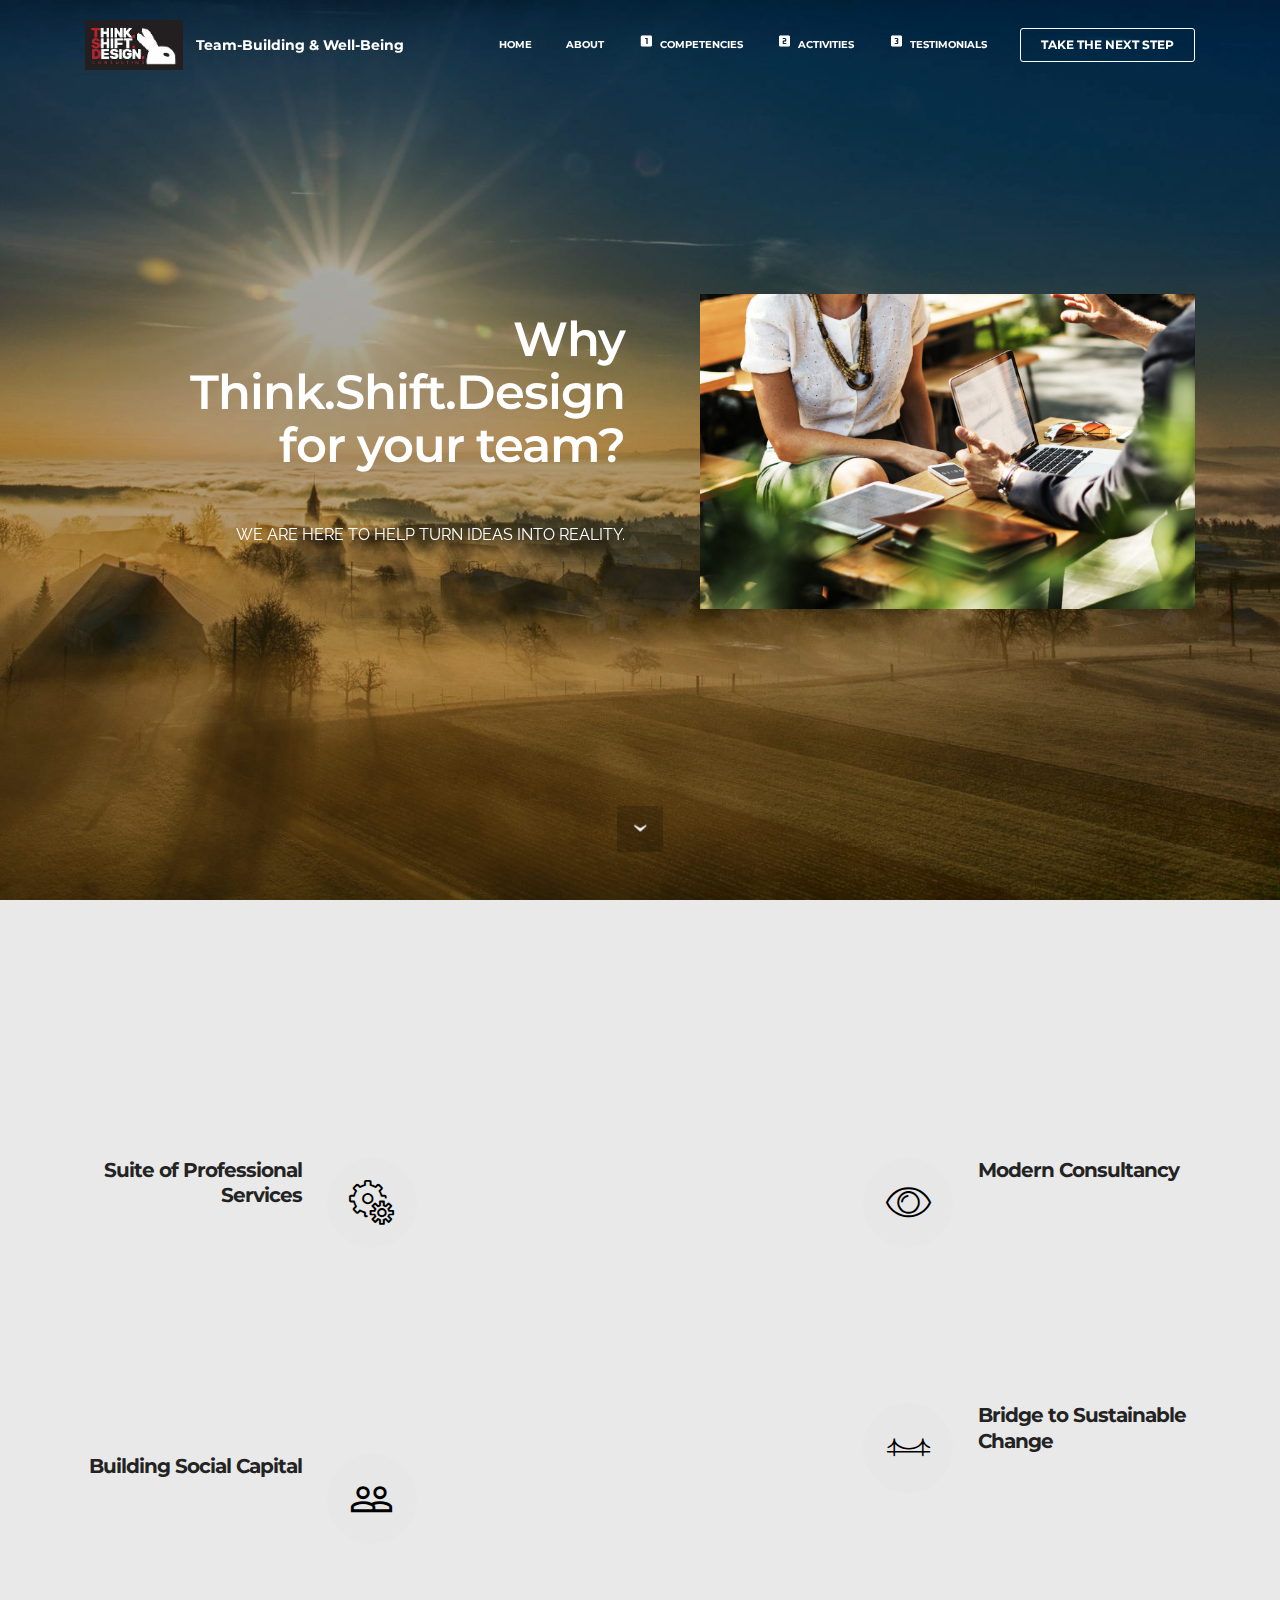
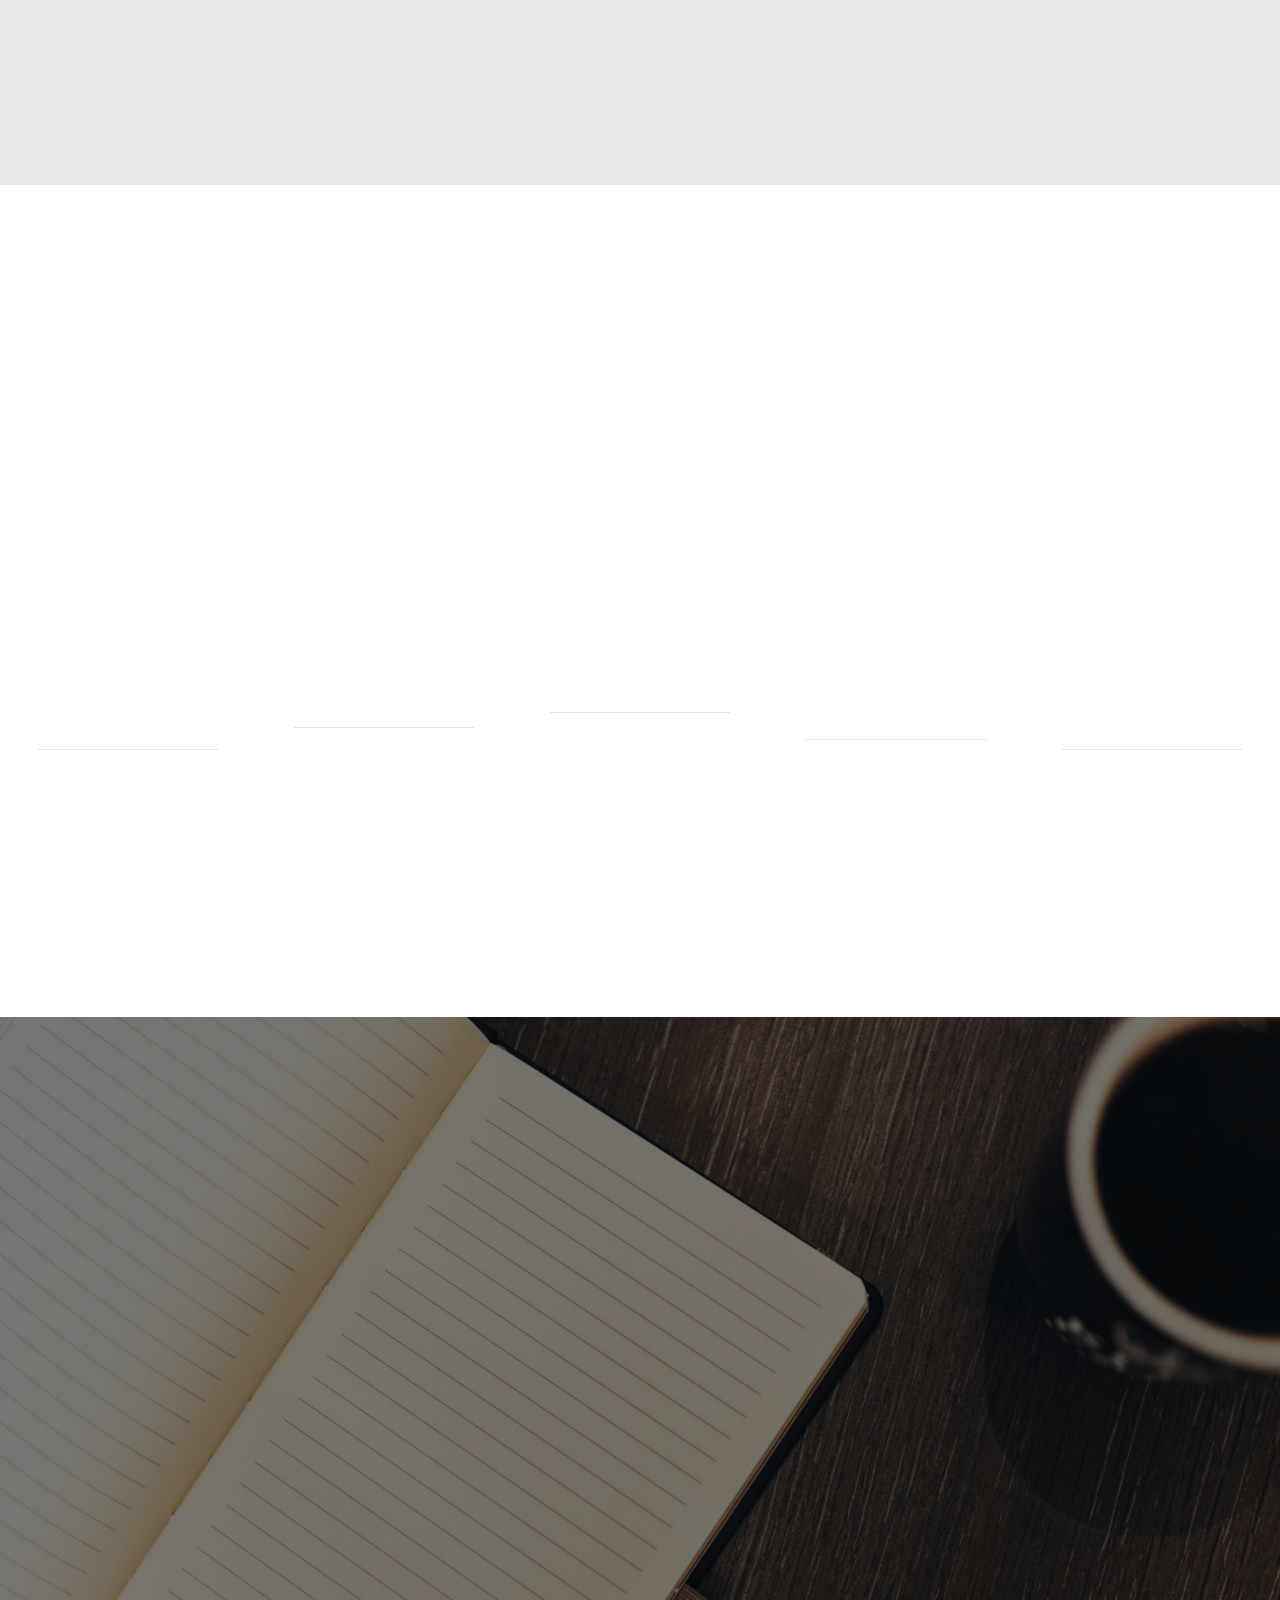
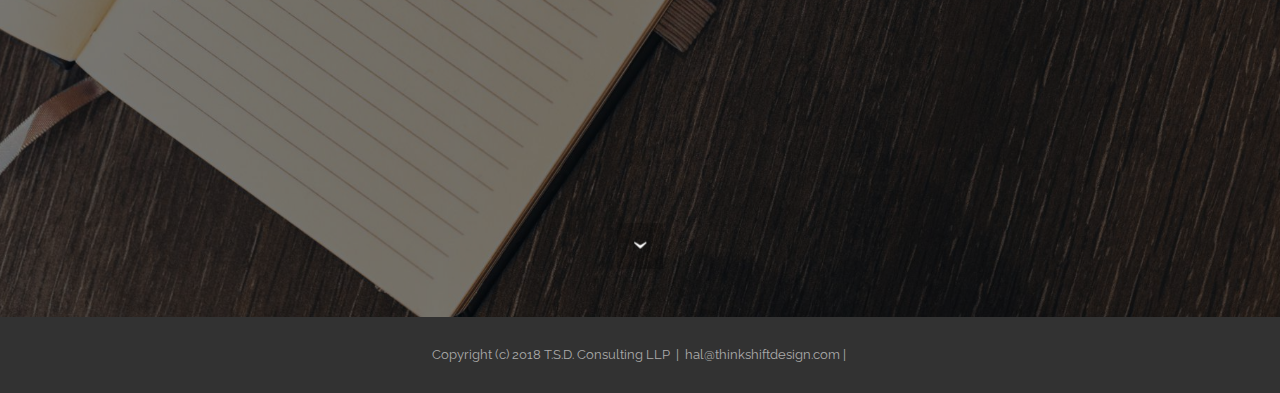
==== commit 28f8c7c5: "Final Uploading" ====
--- a/about.html
+++ b/about.html
@@ -53,7 +53,7 @@
 
                     <div class="navbar-brand">
                         <a href="http://www.thinkshiftdesign.com" target="_blank" class="navbar-logo"><img src="assets/images/tsd-logo-06-black-251x128.jpg" alt="Mobirise"></a>
-                        <a class="navbar-caption" href="http://www.thinkshiftdesign.com" target="_blank">Team-Building &amp; Well-Being</a>
+                        <a class="navbar-caption" href="index.html#header1-1">Team-Building &amp; Well-Being</a>
                     </div>
 
                 </div>
@@ -63,7 +63,7 @@
                         <div class="hamburger-icon"></div>
                     </button>
 
-                    <ul class="nav-dropdown collapse pull-xs-right nav navbar-nav navbar-toggleable-sm" id="exCollapsingNavbar"><li class="nav-item"><a class="nav-link link" href="index.html#content8-0">HOME</a></li><li class="nav-item"><a class="nav-link link" href="index.html#msg-box3-6" aria-expanded="false">ABOUT</a></li><li class="nav-item dropdown"><a class="nav-link link" href="index.html#header3-2" aria-expanded="false"><span class="mdi-image-looks-one mbr-iconfont mbr-iconfont-btn"></span>COMPETENCIES</a></li><li class="nav-item"><a class="nav-link link" href="index.html#msg-box3-6" aria-expanded="false"><span class="mdi-image-looks-two mbr-iconfont mbr-iconfont-btn"></span>ACTIVITIES</a></li><li class="nav-item"><a class="nav-link link" href="page5.html" aria-expanded="false"><span class="mdi-image-looks-3 mbr-iconfont mbr-iconfont-btn"></span>TESTIMONIALS</a></li><li class="nav-item nav-btn"><a class="nav-link btn btn-white btn-white-outline" href="index.html#form1-7">TAKE THE NEXT STEP</a></li></ul>
+                    <ul class="nav-dropdown collapse pull-xs-right nav navbar-nav navbar-toggleable-sm" id="exCollapsingNavbar"><li class="nav-item"><a class="nav-link link" href="index.html">HOME</a></li><li class="nav-item"><a class="nav-link link" href="about.html" aria-expanded="false">ABOUT</a></li><li class="nav-item dropdown"><a class="nav-link link" href="competencies.html" aria-expanded="false"><span class="mdi-image-looks-one mbr-iconfont mbr-iconfont-btn"></span>COMPETENCIES</a></li><li class="nav-item"><a class="nav-link link" href="activities.html" aria-expanded="false"><span class="mdi-image-looks-two mbr-iconfont mbr-iconfont-btn"></span>ACTIVITIES</a></li><li class="nav-item"><a class="nav-link link" href="testimonials.html" aria-expanded="false"><span class="mdi-image-looks-3 mbr-iconfont mbr-iconfont-btn"></span>TESTIMONIALS</a></li><li class="nav-item nav-btn"><a class="nav-link btn btn-white btn-white-outline" href="index.html#form1-7">TAKE THE NEXT STEP</a></li></ul>
                     <button hidden="" class="navbar-toggler navbar-close" type="button" data-toggle="collapse" data-target="#exCollapsingNavbar">
                         <div class="close-icon"></div>
                     </button>
@@ -76,7 +76,7 @@
 
 </section>
 
-<section class="engine"><a href="https://mobiri.se/j">website templates</a></section><section class="mbr-section mbr-section-hero mbr-section-full header2 mbr-parallax-background mbr-after-navbar" id="header2-1m" data-rv-view="33" style="background-image: url(assets/images/landscape.jpg);">
+<section class="engine"><a href="https://mobiri.se/z">best website templates</a></section><section class="mbr-section mbr-section-hero mbr-section-full header2 mbr-parallax-background mbr-after-navbar" id="header2-1m" data-rv-view="33" style="background-image: url(assets/images/mbr-1920x1080.jpg);">
 
     <div class="mbr-overlay" style="opacity: 0.3; background-color: rgb(0, 0, 0);">
     </div>
@@ -337,7 +337,7 @@
                                 <div hidden="" data-form-alert-success="true" class="alert alert-form alert-success text-xs-center">Thanks for filling out form!</div>
                             </div>
                             <form action="https://mobirise.com/" method="post" data-form-title="We'd Love to Help!">
-                                <input type="hidden" value="nyyBLgYYGBoz+dkImlyu3sWBK5vjXG/DRumCUt5zM+w+BLOO34mDGaEpWFwGjltIftYzLitSatugkrJlL3iXd/nAdMPHiyYQpkZZ3ECvTfB4MfdrilayfKIrTD6fg4jX" data-form-email="true">
+                                <input type="hidden" value="WidX792/v5+8SbwLP17Zh5Bx68CDk7EExs6JxIdIa41Now6bjBtrqqsyL5XwPC5KgTTByBnG76aMn1+u4EhJ57iCMeNZUupN2jK6gHo1WkKTkZKQknC+U7cgsr9mXqKz" data-form-email="true">
 
                                     <div class="col-xs-12">
                                          <input type="text" class="form-control" name="name" required="" data-form-field="Name" placeholder="Name*">
@@ -373,7 +373,7 @@
 <footer class="mbr-small-footer mbr-section mbr-section-nopadding" id="footer1-1f" data-rv-view="39" style="background-color: rgb(50, 50, 50); padding-top: 1.75rem; padding-bottom: 1.75rem;">
     
     <div class="container text-xs-center">
-        <p>Copyright (c) 2018 T.S.D. Consulting LLP&nbsp;</p>
+        <p>Copyright (c) 2018 T.S.D. Consulting LLP &nbsp;| &nbsp;hal@thinkshiftdesign.com |&nbsp;</p>
     </div>
 </footer>
 
--- a/assets/mobirise/css/mbr-additional.css
+++ b/assets/mobirise/css/mbr-additional.css
@@ -676,7 +676,7 @@
 }
 #menu-0 .navbar-caption {
   color: #ffffff;
-  font-size: 15px;
+  font-size: 14px;
 }
 #menu-0 .navbar-toggler {
   color: #ffffff;
@@ -686,11 +686,11 @@
   color: #ffffff;
 }
 #menu-0 .link {
-  font-size: 0.75rem;
+  font-size: 0.65rem;
 }
 #menu-0 .dropdown-item,
 #menu-0 .nav-dropdown-sm .link {
-  font-size: 0.812rem;
+  font-size: 0.704rem;
 }
 #menu-0 .link:hover,
 #menu-0 .dropdown-item:hover,
@@ -763,6 +763,9 @@
 #header3-2 .mbr-section-subtitle {
   text-align: center;
 }
+#header3-2 .mbr-section-title {
+  color: #ffffff;
+}
 #msg-box3-6 .mbr-section-title,
 #msg-box3-6 p {
   color: #000;
@@ -788,7 +791,7 @@
 }
 #menu-0 .navbar-caption {
   color: #ffffff;
-  font-size: 15px;
+  font-size: 14px;
 }
 #menu-0 .navbar-toggler {
   color: #ffffff;
@@ -798,11 +801,11 @@
   color: #ffffff;
 }
 #menu-0 .link {
-  font-size: 0.75rem;
+  font-size: 0.65rem;
 }
 #menu-0 .dropdown-item,
 #menu-0 .nav-dropdown-sm .link {
-  font-size: 0.812rem;
+  font-size: 0.704rem;
 }
 #menu-0 .link:hover,
 #menu-0 .dropdown-item:hover,
@@ -851,12 +854,20 @@
 #menu-0 .close-icon::after {
   background-color: #ffffff;
 }
+#header3-1u .mbr-section-title,
+#header3-1u .mbr-section-subtitle {
+  text-align: center;
+}
+#header3-1v .mbr-section-title,
+#header3-1v .mbr-section-subtitle {
+  text-align: center;
+}
 #menu-r .hide-buttons .nav-btn {
   display: none !important;
 }
 #menu-r .navbar-caption {
   color: #ffffff;
-  font-size: 15px;
+  font-size: 14px;
 }
 #menu-r .navbar-toggler {
   color: #ffffff;
@@ -866,11 +877,11 @@
   color: #ffffff;
 }
 #menu-r .link {
-  font-size: 0.75rem;
+  font-size: 0.65rem;
 }
 #menu-r .dropdown-item,
 #menu-r .nav-dropdown-sm .link {
-  font-size: 0.812rem;
+  font-size: 0.704rem;
 }
 #menu-r .link:hover,
 #menu-r .dropdown-item:hover,
@@ -928,7 +939,7 @@
 }
 #menu-r .navbar-caption {
   color: #ffffff;
-  font-size: 15px;
+  font-size: 14px;
 }
 #menu-r .navbar-toggler {
   color: #ffffff;
@@ -938,11 +949,11 @@
   color: #ffffff;
 }
 #menu-r .link {
-  font-size: 0.75rem;
+  font-size: 0.65rem;
 }
 #menu-r .dropdown-item,
 #menu-r .nav-dropdown-sm .link {
-  font-size: 0.812rem;
+  font-size: 0.704rem;
 }
 #menu-r .link:hover,
 #menu-r .dropdown-item:hover,
@@ -1014,7 +1025,7 @@
 }
 #menu-18 .navbar-caption {
   color: #ffffff;
-  font-size: 15px;
+  font-size: 14px;
 }
 #menu-18 .navbar-toggler {
   color: #ffffff;
@@ -1024,11 +1035,11 @@
   color: #ffffff;
 }
 #menu-18 .link {
-  font-size: 0.75rem;
+  font-size: 0.65rem;
 }
 #menu-18 .dropdown-item,
 #menu-18 .nav-dropdown-sm .link {
-  font-size: 0.812rem;
+  font-size: 0.704rem;
 }
 #menu-18 .link:hover,
 #menu-18 .dropdown-item:hover,
@@ -1082,7 +1093,7 @@
 }
 #menu-18 .navbar-caption {
   color: #ffffff;
-  font-size: 15px;
+  font-size: 14px;
 }
 #menu-18 .navbar-toggler {
   color: #ffffff;
@@ -1092,11 +1103,11 @@
   color: #ffffff;
 }
 #menu-18 .link {
-  font-size: 0.75rem;
+  font-size: 0.65rem;
 }
 #menu-18 .dropdown-item,
 #menu-18 .nav-dropdown-sm .link {
-  font-size: 0.812rem;
+  font-size: 0.704rem;
 }
 #menu-18 .link:hover,
 #menu-18 .dropdown-item:hover,
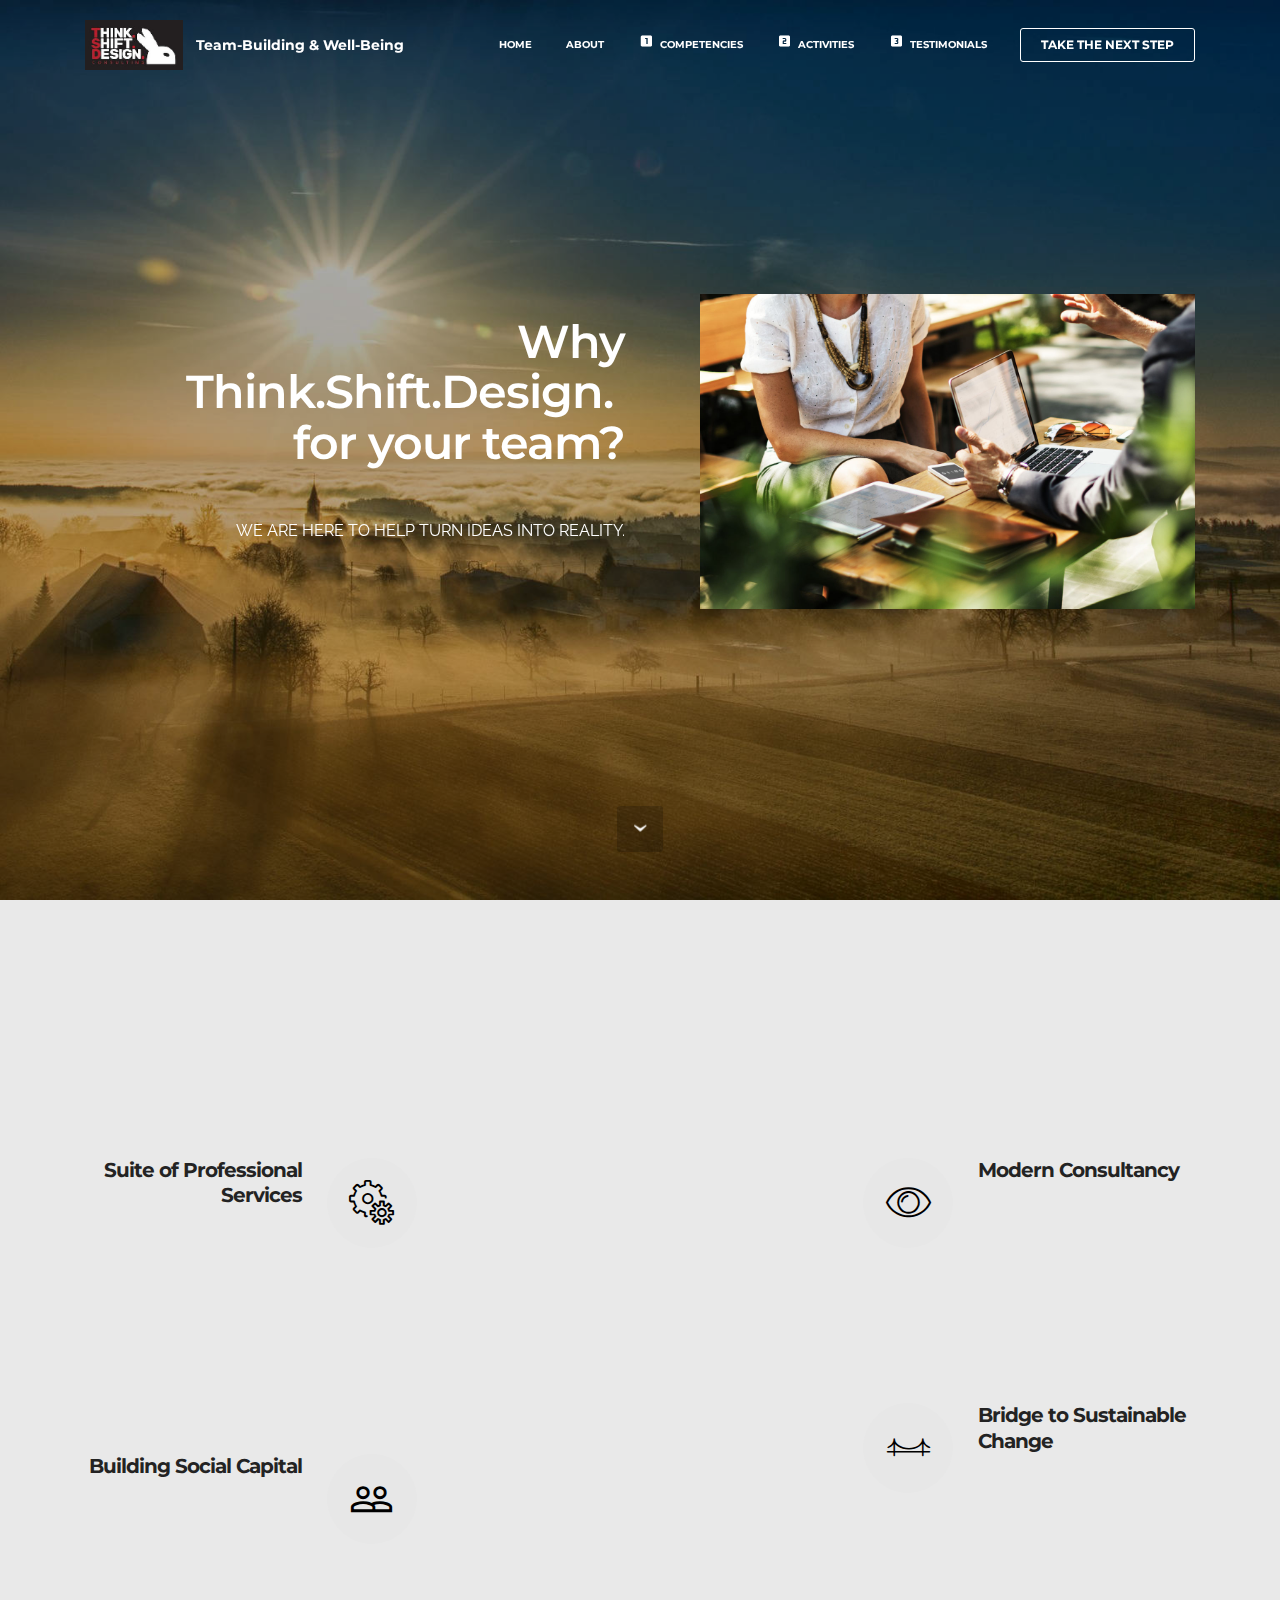
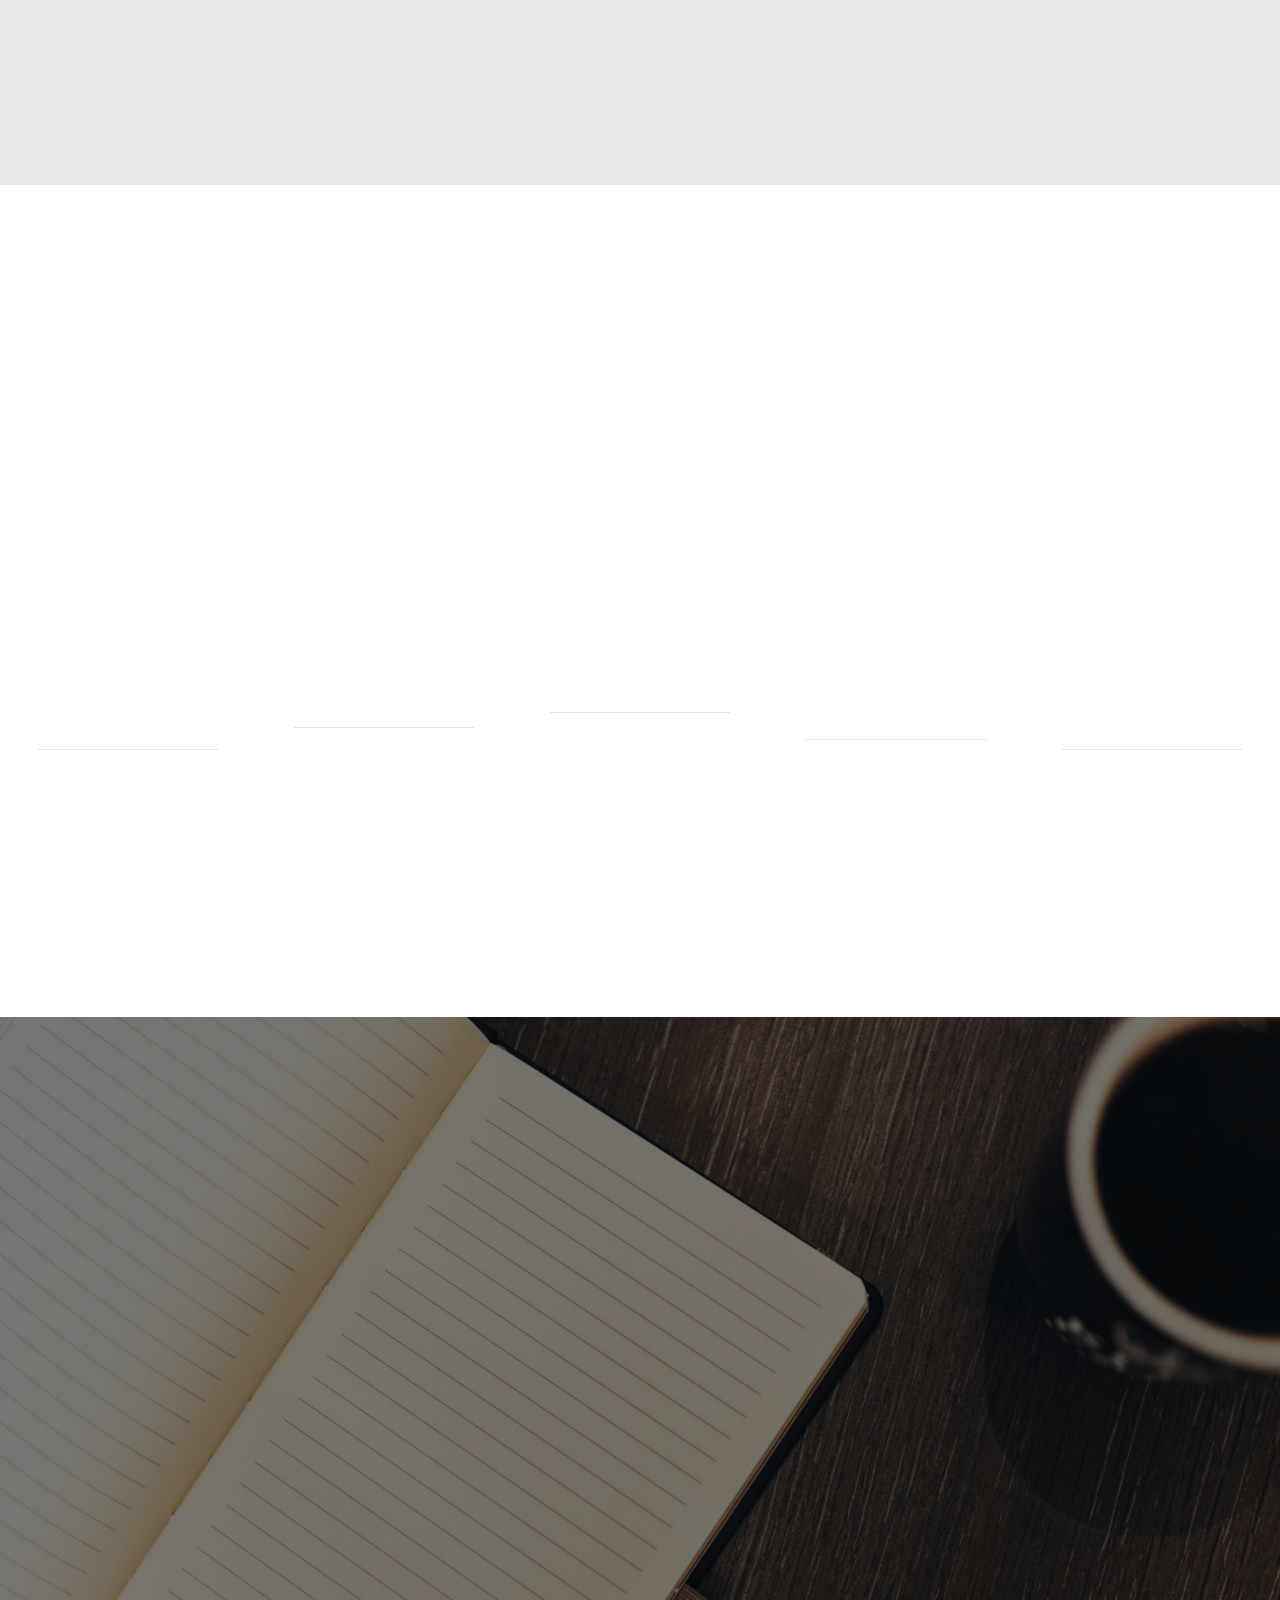
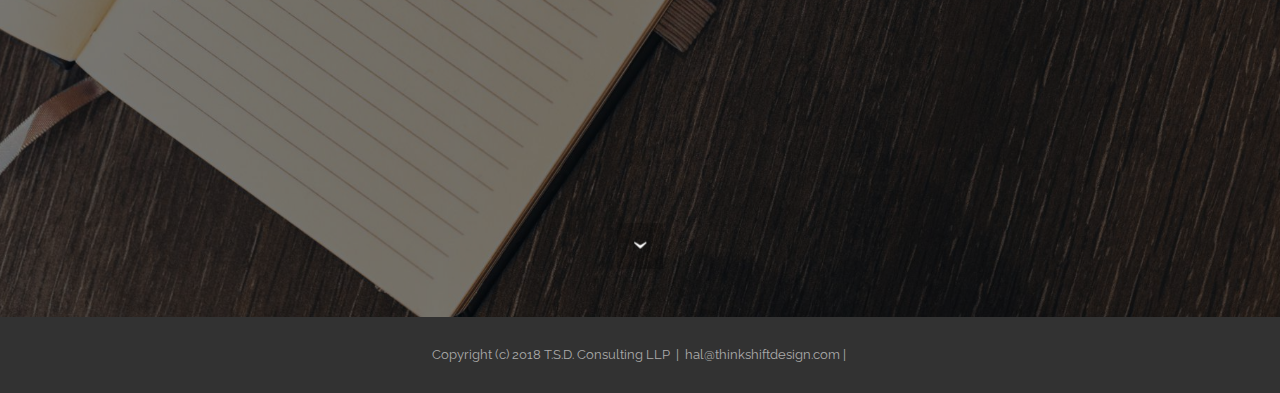
==== commit 042a8250: "Edited Spelling mistakes" ====
--- a/about.html
+++ b/about.html
@@ -76,7 +76,7 @@
 
 </section>
 
-<section class="engine"><a href="https://mobiri.se/z">best website templates</a></section><section class="mbr-section mbr-section-hero mbr-section-full header2 mbr-parallax-background mbr-after-navbar" id="header2-1m" data-rv-view="33" style="background-image: url(assets/images/mbr-1920x1080.jpg);">
+<section class="engine"><a href="https://mobiri.se/g">how to build a website for free</a></section><section class="mbr-section mbr-section-hero mbr-section-full header2 mbr-parallax-background mbr-after-navbar" id="header2-1m" data-rv-view="33" style="background-image: url(assets/images/mbr-1920x1080.jpg);">
 
     <div class="mbr-overlay" style="opacity: 0.3; background-color: rgb(0, 0, 0);">
     </div>
@@ -93,7 +93,7 @@
 
                         <div class="mbr-table-cell col-md-5 content-size text-xs-center text-md-right">
 
-                            <h3 class="mbr-section-title display-2">Why Think.Shift.Design <br>for your team?</h3>
+                            <h3 class="mbr-section-title display-2">Why Think.Shift.Design.&nbsp;<br>for your team?</h3>
 
                             <div class="mbr-section-text">
                                 <p><br>WE ARE HERE TO HELP TURN IDEAS INTO REALITY.<br><br></p>
@@ -267,7 +267,7 @@
                             <h4 class="feature-title">Tom Lim</h4>
                             <h5 class="feature-subtitle">Training Guru</h5>
                        <div class="delimiter"></div>
-                            <p class="feature-text">Tom brings to the table his professionalism, dedication and gungho attitude. His deep and broad training experiences and qualifications means your team's journey is guaranteed to be memorable and filled with takeaways.&nbsp;</p>
+                            <p class="feature-text">Tom brings to the table his professionalism, dedication and gungho attitude. His deep and broad training experiences and qualifications mean your team's journey is guaranteed to be memorable and filled with takeaways.&nbsp;</p>
                             
                         </div>
                     </div>
@@ -278,7 +278,7 @@
                 <div class="card cart-block">
                     <div class="feature-img"><img src="assets/images/mbr-600x544.jpg" class="card-img-top"></div>
                     <div class="card-block">
-                        <h4 class="feature-title">Nicole Q</h4>
+                        <h4 class="feature-title">Nicole Triffett</h4>
                         <h5 class="feature-subtitle">Can-do Wizard</h5>
                        <div class="delimiter"></div>
                         <p class="feature-text">Nicole loves learning, and has interests in almost every field under the sun. She brings a unique sense of humour and perspective to team building, Ask her about coding, baking or curriculum planning.&nbsp;</p>
@@ -325,7 +325,7 @@
                             <h3 class="mbr-section-title display-2">We'd Love to Help!</h3>
 
                             <div class="mbr-section-text lead">
-                                <p>If you're looking for someone to plan, manage and faciliate your next team building event, you've come to the right place!<br> <br>Choose from our current line of products and services, or speak with us to customise events and activites that prefectly suit your organisation's needs. &nbsp;</p>
+                                <p>If you're looking for someone to plan, manage and faciliate your next team building event, you've come to the right place!<br> <br>Choose from our current line of products and services, or speak with us to customise events and activities that perfectly suit your organisation's needs. &nbsp;</p>
                             </div>
 
                             
@@ -337,7 +337,7 @@
                                 <div hidden="" data-form-alert-success="true" class="alert alert-form alert-success text-xs-center">Thanks for filling out form!</div>
                             </div>
                             <form action="https://mobirise.com/" method="post" data-form-title="We'd Love to Help!">
-                                <input type="hidden" value="WidX792/v5+8SbwLP17Zh5Bx68CDk7EExs6JxIdIa41Now6bjBtrqqsyL5XwPC5KgTTByBnG76aMn1+u4EhJ57iCMeNZUupN2jK6gHo1WkKTkZKQknC+U7cgsr9mXqKz" data-form-email="true">
+                                <input type="hidden" value="oSg1VgdQ8Px+JIPiZNuO+Tx5ABZyyM1nGlQ7io6WH7XxJTvunafTJ9KLx355zlnJYu2NSwGtiq4mkE/7P+gkoeqZ7vUln3PKFlLKgdQSMPt1yOeQhEuSQwJ6n21MRLvy" data-form-email="true">
 
                                     <div class="col-xs-12">
                                          <input type="text" class="form-control" name="name" required="" data-form-field="Name" placeholder="Name*">
--- a/assets/mobirise/css/mbr-additional.css
+++ b/assets/mobirise/css/mbr-additional.css
@@ -1013,6 +1013,9 @@
   background-color: #c0a375;
   border-color: #c0a375;
 }
+#header2-1m .mbr-section-title {
+  font-size: 46px;
+}
 #extFeatures8-1j .feature-title,
 #extFeatures8-1j .description {
   color: #232323;
